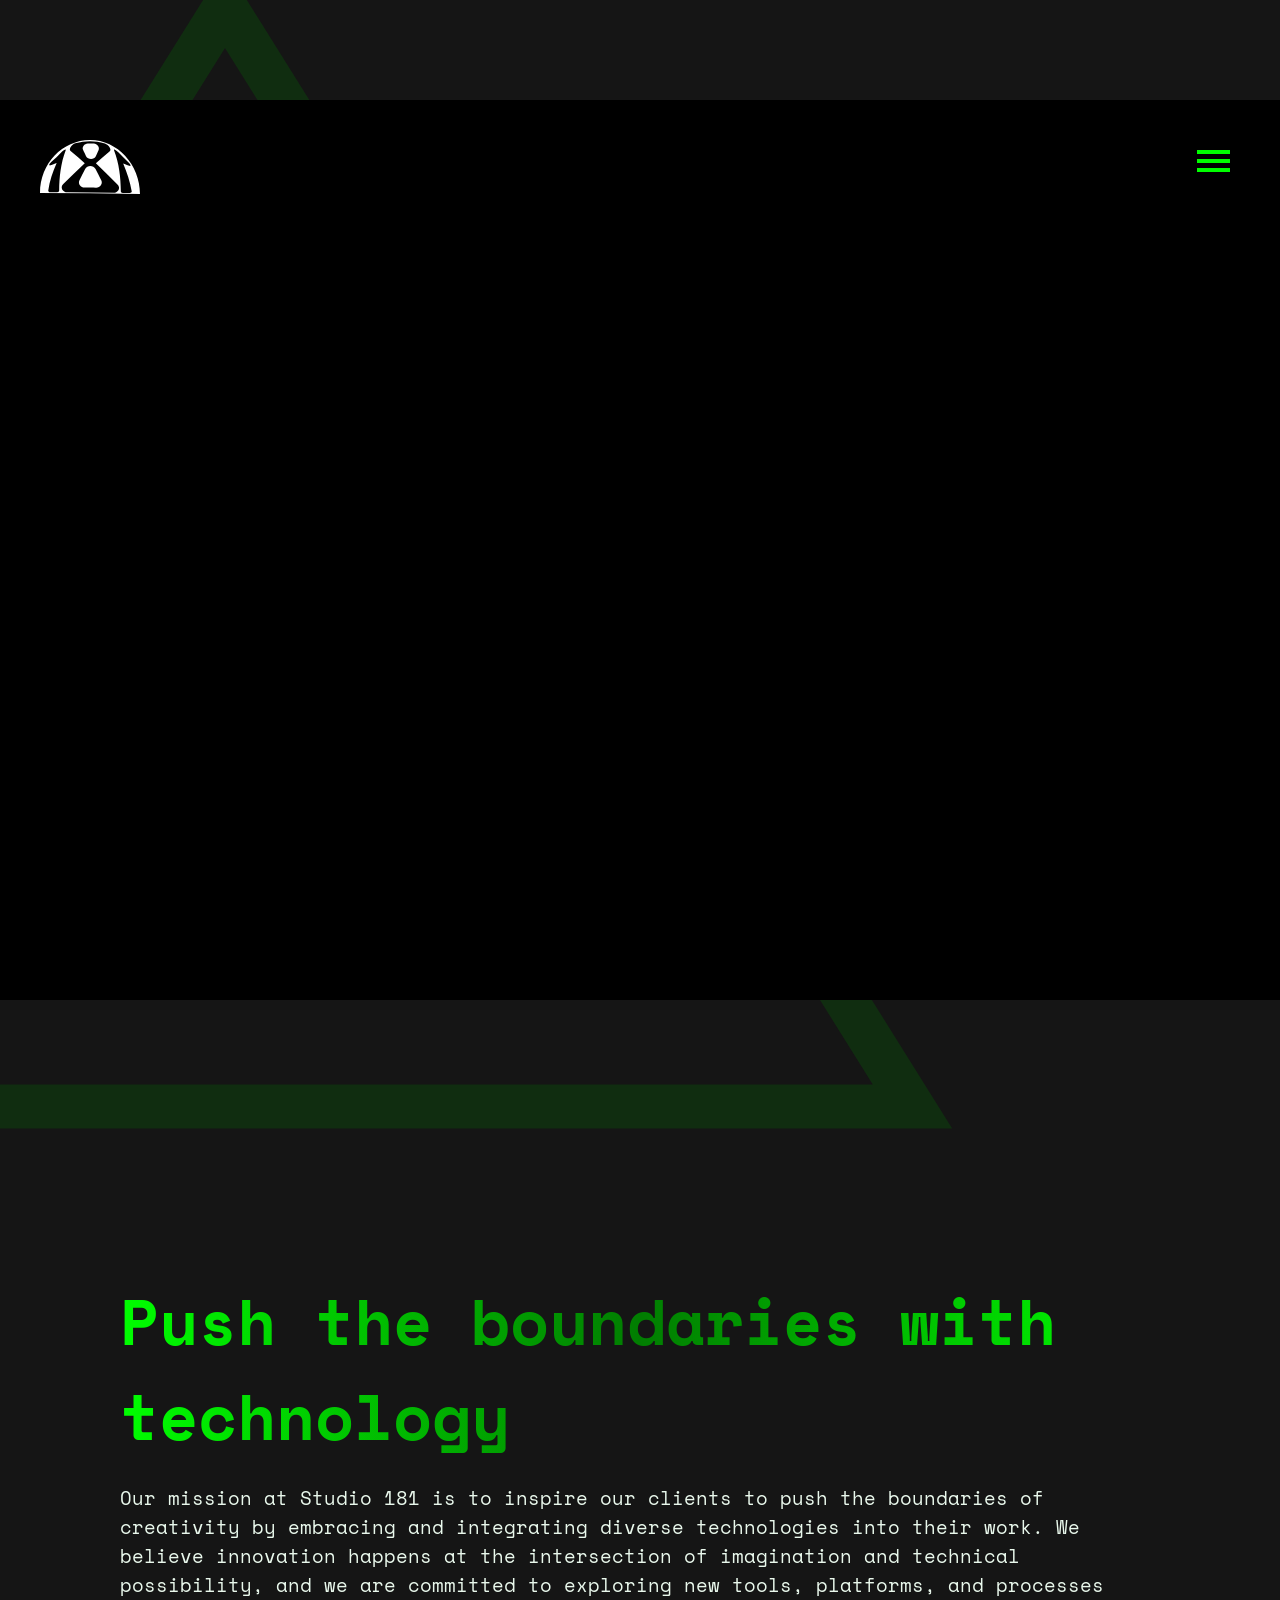
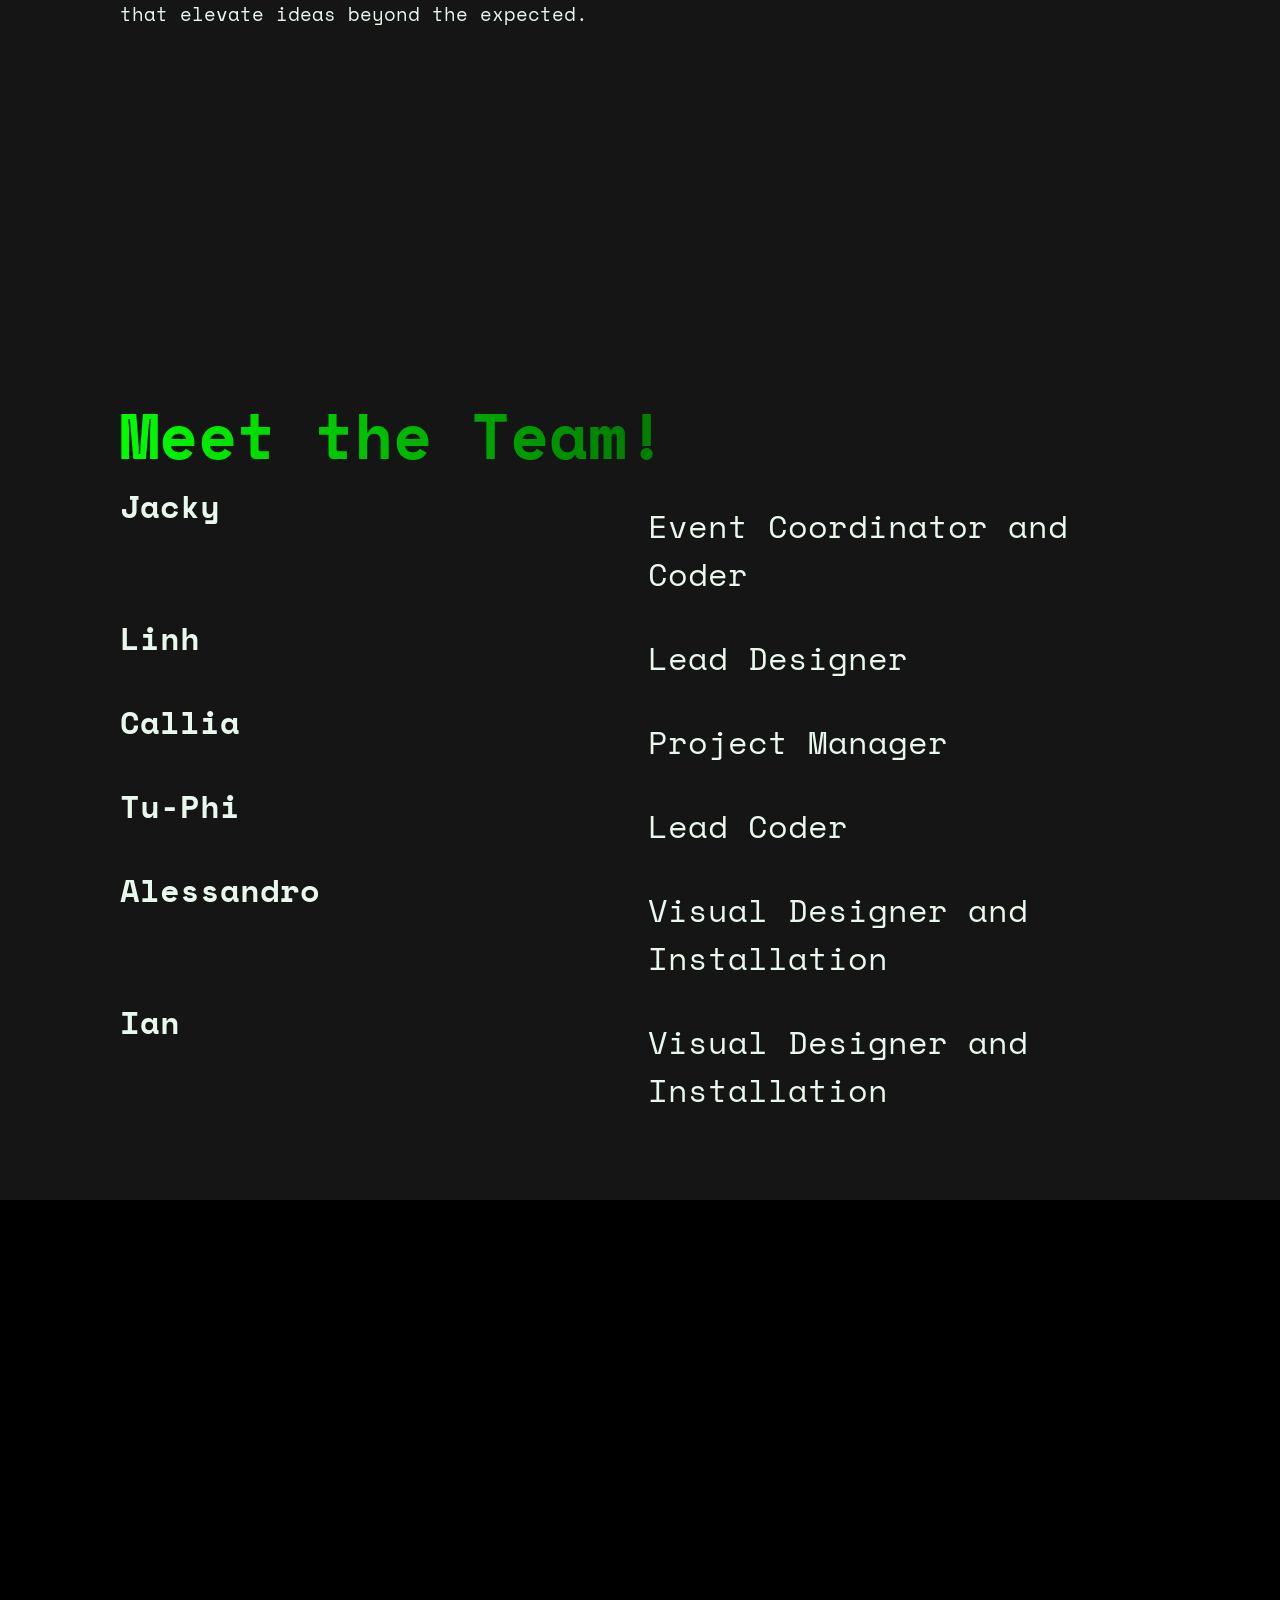
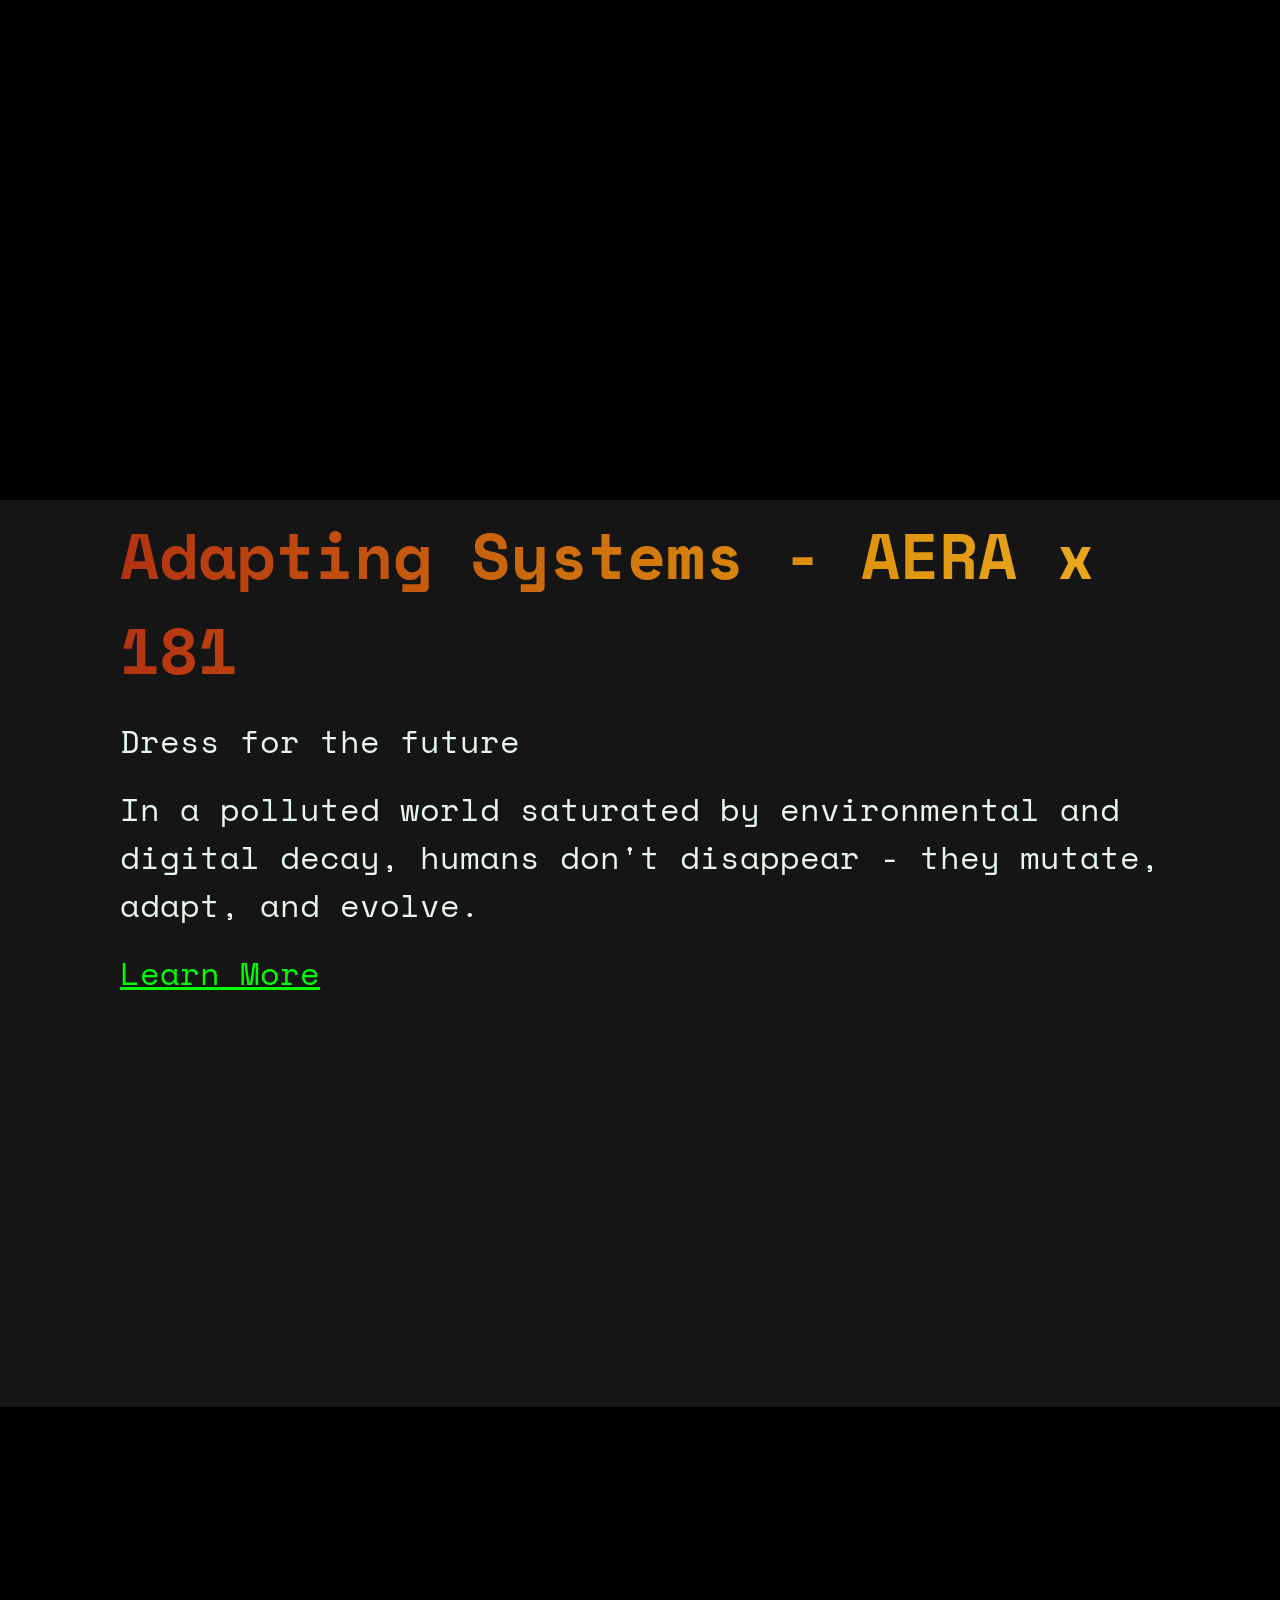
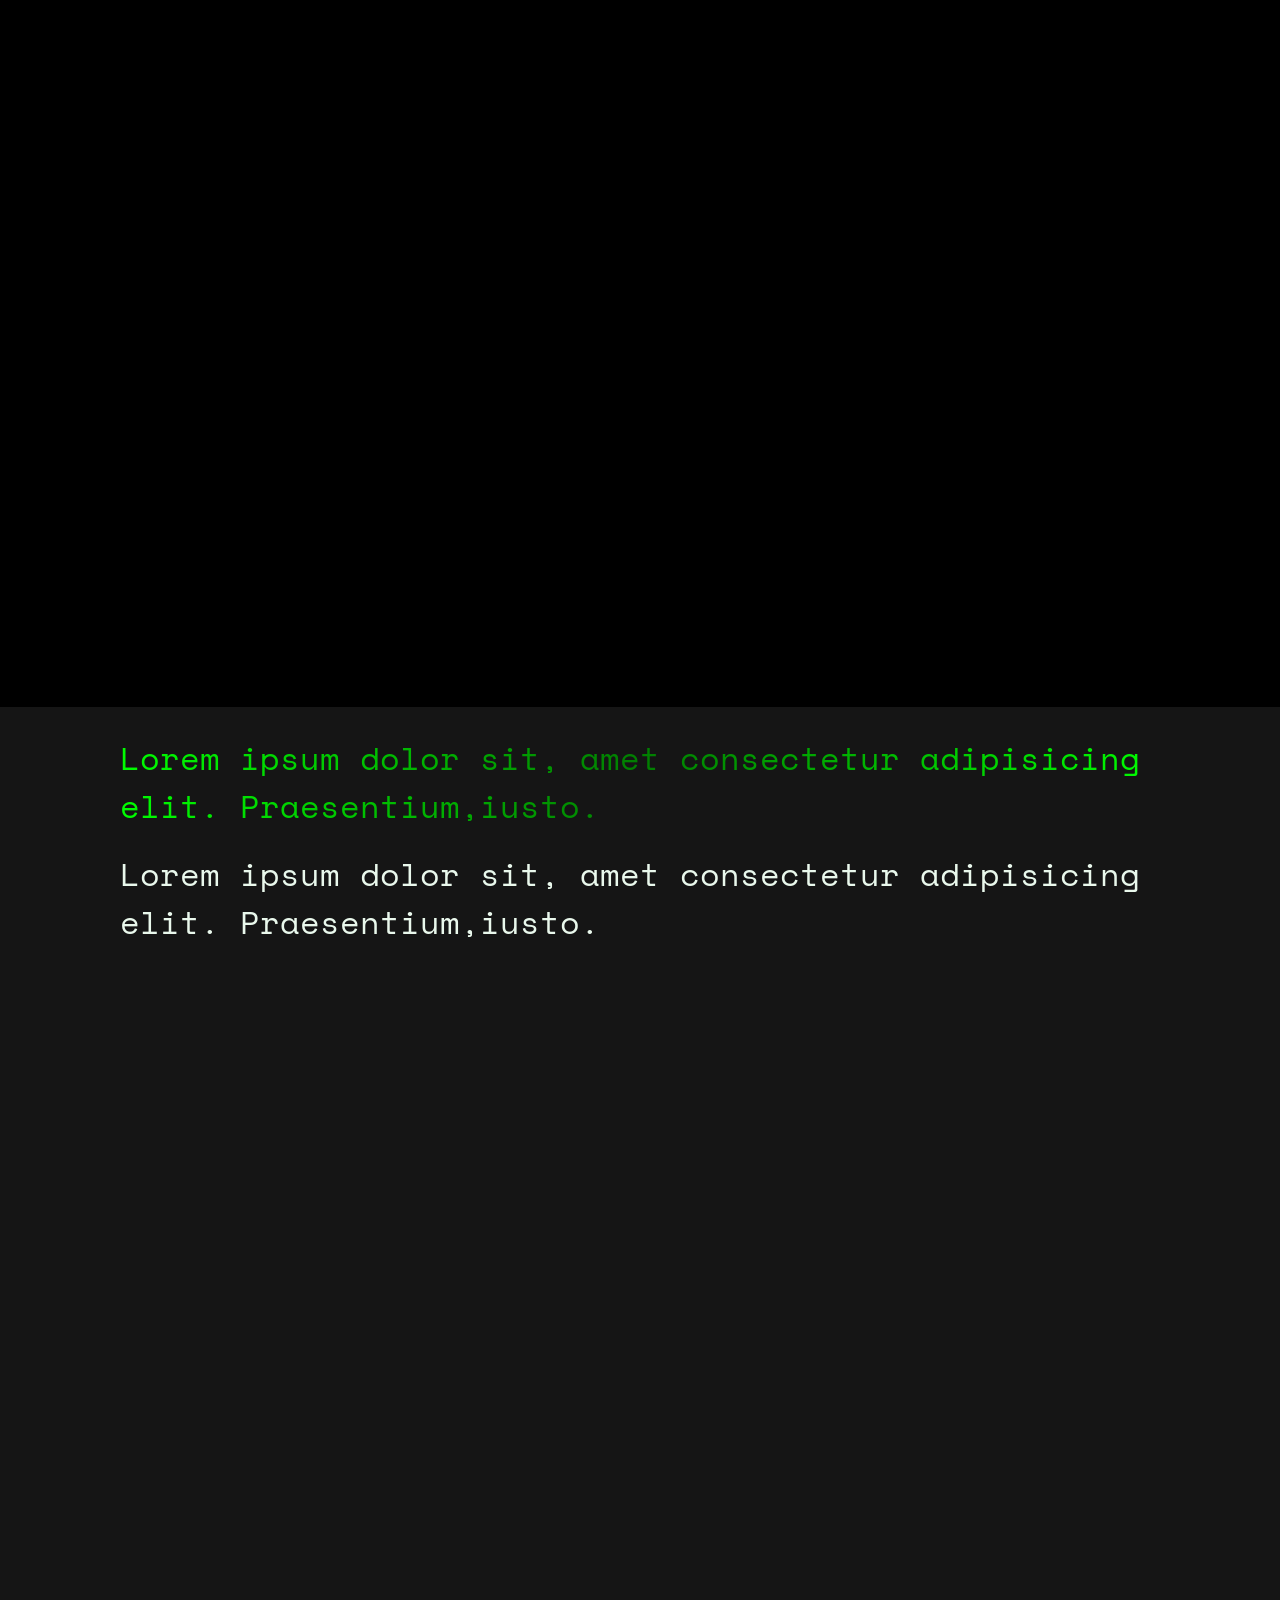
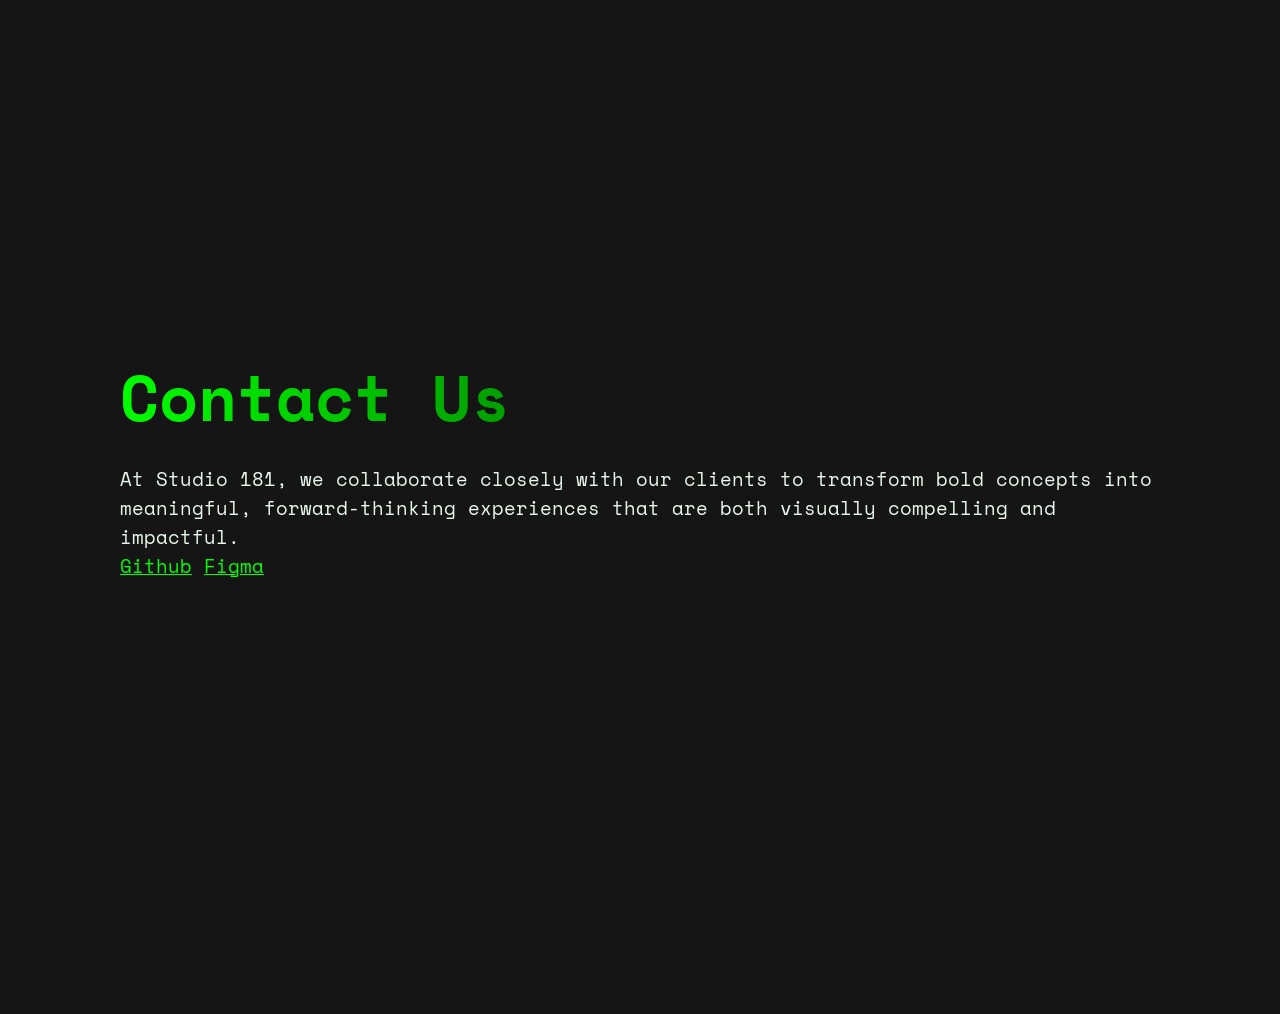
==== public_html/index.html @ 7c9b6826 "made some small changes" ====
<!doctype html>
<html lang="en">
  <head>
    <meta charset="UTF-8" />
    <meta name="viewport" content="width=device-width, initial-scale=1.0" />
    <title>Studio 181</title>

    <link rel="preconnect" href="https://fonts.googleapis.com" />
    <link rel="preconnect" href="https://fonts.gstatic.com" crossorigin />
    <link
      href="https://fonts.googleapis.com/css2?family=Space+Mono:ital,wght@0,400;0,700;1,400;1,700&display=swap"
      rel="stylesheet"
    />

    <link
      rel="shortcut icon"
      href="https://studio181.capython.com/assets/logos/green.svg"
      type="image/x-icon"
    />

    <link rel="stylesheet" href="style.css" />
  </head>
  <body>
    <nav>
      <article id="menuToggle">
        <input type="checkbox" id="menuCheckbox" />
        <span></span>
        <span></span>
        <span></span>

        <ul id="menu">
          <li>
            <a href="#about">
              <label for="menuCheckbox" onclick="this.parentNode.click()"
                >About</label
              >
            </a>
          </li>
          <li>
            <a href="#works">
              <label for="menuCheckbox" onclick="this.parentNode.click()"
                >Works</label
              >
            </a>
          </li>
          <li>
            <a href="#contact">
              <label for="menuCheckbox" onclick="this.parentNode.click()"
                >Contact</label
              >
            </a>
          </li>
        </ul>
      </article>
    </nav>
    <main>
      <header>
        <a href="#"><img src="./assets/logos/whitebg.svg" alt="logo" /></a>
      </header>
      <section id="title">
        <iframe
          src="https://player.vimeo.com/video/1169611653?badge=0&amp;controls=0&amp;autopause=0&amp;player_id=0&amp;app_id=58479&amp;autoplay=1&amp;muted=1&amp;loop=1"
          width="400"
          height="300"
          frameborder="0"
          allow="
            autoplay;
            fullscreen;
            picture-in-picture;
            clipboard-write;
            encrypted-media;
            web-share;
          "
          referrerpolicy="strict-origin-when-cross-origin"
          title="Logo_anim_web"
        ></iframe>
      </section>
      <section id="about">
        <section>
          <h2 class="gradient">Push the boundaries with technology</h2>
          <p>
            Our mission at Studio 181 is to inspire our clients to push the
            boundaries of creativity by embracing and integrating diverse
            technologies into their work. We believe innovation happens at the
            intersection of imagination and technical possibility, and we are
            committed to exploring new tools, platforms, and processes that
            elevate ideas beyond the expected.
          </p>
        </section>
      </section>
      <section id="members">
        <section>
          <h2 class="gradient">Meet the Team!</h2>
          <article>
            <h3>Jacky</h3>
            <p>Event Coordinator and Coder</p>
            <h3>Linh</h3>
            <p>Lead Designer</p>
            <h3>Callia</h3>
            <p>Project Manager</p>
            <h3>Tu-Phi</h3>
            <p>Lead Coder</p>
            <h3>Alessandro</h3>
            <p>Visual Designer and Installation</p>
            <h3>Ian</h3>
            <p>Visual Designer and Installation</p>
          </article>
        </section>
      </section>
      <section id="works" class="section-pin">
        <iframe
          src="https://player.vimeo.com/video/1169614226?badge=0&amp;controls=0&amp;autopause=0&amp;player_id=0&amp;app_id=58479&amp;autoplay=1&amp;muted=1&amp;loop=1"
          width="1280"
          height="720"
          frameborder="0"
          allow="
            autoplay;
            fullscreen;
            picture-in-picture;
            clipboard-write;
            encrypted-media;
            web-share;
          "
          referrerpolicy="strict-origin-when-cross-origin"
          title="water-effect-sample"
        ></iframe>
        <article>
          <h2 class="gradient-red">Adapting Systems - AERA x 181</h2>
          <p>Dress for the future</p>
          <p>
            In a polluted world saturated by environmental and digital decay,
            humans don't disappear - they mutate, adapt, and evolve.
          </p>
          <a href=""><p>Learn More</p></a>
        </article>
      </section>
      <section class="section-pin">
        <iframe
          width="560"
          height="315"
          src="https://www.youtube.com/embed/cFYA7iYRrdI?autoplay=1&mute=1&controls=0"
          title="YouTube video player"
          frameborder="0"
          allow="
            accelerometer;
            autoplay;
            clipboard-write;
            encrypted-media;
            gyroscope;
            picture-in-picture;
            web-share;
          "
          referrerpolicy="strict-origin-when-cross-origin"
          allowfullscreen
        ></iframe>
        <article>
          <p class="gradient">
            Lorem ipsum dolor sit, amet consectetur adipisicing elit.
            Praesentium,iusto.
          </p>
          <p>
            Lorem ipsum dolor sit, amet consectetur adipisicing elit.
            Praesentium,iusto.
          </p>
        </article>
      </section>
      <section id="contact">
        <section>
          <h2 class="gradient">Contact Us</h2>
          <p>
            At Studio 181, we collaborate closely with our clients to transform
            bold concepts into meaningful, forward-thinking experiences that are
            both visually compelling and impactful.
          </p>
          <a href="https://github.com/TuphiVanier/studio181">Github</a>
          <a
            href="https://www.figma.com/design/EBcyASwGW9oTObhCXKQHNM/Studio-181?node-id=0-1&t=G8TaF2RQR2nI2QnM-1"
            >Figma</a
          >
        </section>
      </section>
    </main>
    <article id="floating-tri">
      <svg height="250" width="450">
        <polygon
          points="225,10 100,210 350,210"
          style="fill: rgba(0, 0, 0, 0); stroke: #017d013c; stroke-width: 8"
        />
      </svg>
      <svg height="250" width="450">
        <polygon
          points="225,10 100,210 350,210"
          style="fill: rgba(0, 0, 0, 0); stroke: #017d013c; stroke-width: 5"
        />
      </svg>
    </article>
  </body>
</html>
---- public_html/style.css ----
* {
    margin: 0;
    padding: 0;
    box-sizing: border-box;
}

:root {
    --background: #151515;
    --secondary-background: #1d1d1d;
    --primary-color: #00FE00;
    --secondary-color: #017d01;
    --text-color: #e9f8ec;
}

#menuToggle {
    display: block;
    position: fixed;
    top: 50px;
    right: 50px;
    z-index: 3;
}

#menuToggle a {
    text-decoration: none;
    color: var(--text-color);
    transition: color 0.3s ease;
}

#menuToggle a:hover {
    color: var(--primary-color);
}

#menuToggle input {
    display: block;
    width: 40px;
    height: 32px;
    position: absolute;
    top: -7px;
    right: -5px;
    opacity: 0;
    z-index: 4;

    -webkit-touch-callout: none;
}

#menuToggle span {
    display: block;
    width: 33px;
    height: 4px;
    margin-bottom: 5px;
    position: relative;
    background: var(--primary-color);
    z-index: 3;
    transform-origin: 4px 0px;
    transition: transform 0.5s cubic-bezier(0.77, 0.2, 0.05, 1.0),
        background 0.5s cubic-bezier(0.77, 0.2, 0.05, 1.0),
        opacity 0.55s ease;
}

#menuToggle span:first-child {
    transform-origin: 0% 0%;
}

#menuToggle span:nth-last-child(2) {
    transform-origin: 0% 100%;
}

#menuToggle input:checked~span {
    opacity: 1;
    transform: rotate(45deg) translate(-2px, -1px);
    background: var(--primary-color);
}

#menuToggle input:checked~span:nth-last-child(3) {
    opacity: 0;
    transform: rotate(0deg) scale(0.2, 0.2);
}

#menuToggle input:checked~span:nth-last-child(2) {
    transform: rotate(-45deg) translate(0, -1px);
}

#menu {
    position: absolute;
    max-width: 400px;
    width: 100vw;
    height: 110vh;
    margin: -100px 0 0 -200px;
    padding: 50px;
    padding-top: 125px;
    box-sizing: border-box;
    overflow-y: auto;
    background: var(--secondary-background);
    list-style-type: none;
    -webkit-font-smoothing: antialiased;

    transform-origin: 0% 0%;
    transform: translate(100%, 0);

    transition: transform 0.5s cubic-bezier(0.77, 0.2, 0.05, 1.0);
}

#menu li {
    padding: 10px 0;
    font-size: 22px;
}

#menu li label {
    cursor: pointer;
}

#menuToggle input:checked~ul {
    transform: none;
}

body{
    background-color: var(--background);
    color: var(--text-color);
    font-family: "Space Mono", monospace;
    font-weight: 400;
    font-style: normal;
    font-size: 1.2rem;
}

html{
    scroll-snap-type: y mandatory;
    overflow-x: hidden;
    scroll-behavior: smooth;
}

main{
    width: calc(100% - 240px);
    margin: 100px auto;
}

h1{
    font-weight: 700;
    font-style: italic;
}

main > section{
    scroll-snap-align: start;
    scroll-snap-stop: always;
    height: 100%;
}

p{
    padding-top: 20px;
}

a{
    color: var(--primary-color);
}

a:hover{
    color: var(--secondary-color);
}

.gradient {
    animation: background-pan 5s linear infinite;
    background: linear-gradient(to right,
            var(--primary-color),
            var(--secondary-color),
            var(--primary-color),
            var(--text-color),
            var(--primary-color));
    background-size: 200%;
    background-clip: text;
    -webkit-background-clip: text;
    -webkit-text-fill-color: transparent;
}

:root {
    --red: #B43212;
    --orange: #DC8F0A;
    --yellow: #facd38;
}

.gradient-red {
    animation: background-pan 5s linear infinite;
    background: linear-gradient(to right,
            var(--red),
            var(--orange),
            var(--yellow),
            var(--red));
    background-size: 200%;
    background-clip: text;
    -webkit-background-clip: text;
    -webkit-text-fill-color: transparent;
}

@keyframes background-pan {
    from {
        background-position: 0% center;
    }

    to {
        background-position: -200% center;
    }
}

header{
max-width: 100px;
    width: 100vw;
    height: auto;
    left: 40px;
    top: 40px;
    position: fixed;
    z-index: 2;
}

#title{
    height: 100vh;
}

#titlescreen{
    width: 100vw;
    max-height: 100vh;
    height: 100%;
    margin: -100px 0 0 -120px;
    position: absolute;
}

#about, #contact, #members{
    height: 100vh;
    padding: 50px 0;
    display: grid;
    place-items: center;
}

h2{
    font-size: 4rem;
}

h3 {
    font-size: 2rem;
}

#members article{
    display: grid;
    grid-template-columns: 1fr 1fr;
    gap: 1rem;
    width: 100%;
    height: auto;
}

.sectionpin {
    height: 500vh;
    overflow: visible;

    view-timeline-name: --section-pin-tl;
    view-timeline-axis: block;
}

iframe {
    height: 100vh;
    width: 100vw;
    margin-left: -120px;
    position: sticky;
    top: 0;
    overflow-x: hidden;
    z-index: 1;
    background-color: #000000;
    object-fit: cover;
}

@media (min-aspect-ratio: 16/9) {
    #works iframe {
        /* height = 100 * (9 / 16) = 56.25 */
        height: 56.25vw;
    }
}

@media (max-aspect-ratio: 16/9) {
    #works iframe {
        /* width = 100 / (9 / 16) = 177.777777 */
        width: 177.78vh;
    }
}

main > section > article {
    z-index: 2;
    position: relative;
    height: 100vh;
    width: 100%;
    will-change: transform;
    animation: linear moving forwards;

    /* Link animation to view-timeline */
    animation-timeline: --section-pin-tl;
    animation-range: contain 0% contain 100%;
}

main article p{
    width: 100%;
    text-align: left;
    font-size: 2rem;
}

@keyframes moving {
    to {
        transform: translateY(calc(-100% + 100vh));
    }
}







#floating-tri {
    z-index: -1;
    position: fixed;
    height: 100vh;
    width: 100vw;
    top: 46vh;
}

#floating-try > svg{
    position: absolute;
    transform-origin: 50% 70%;
    overflow: hidden;
}

#floating-tri svg:nth-child(1) {
    scale: 5.5;
    animation: rotate 20s infinite normal linear;
}

#floating-tri svg:nth-child(2) {
    scale: 3.5;
    animation: rotate 30s infinite reverse linear;
}

@keyframes rotate {
    0% {
        transform: rotate(-180deg);
    }

    100% {
        transform: rotate(180deg);
    }
}


@media only screen and (max-width: 768px) {
    h2{
        font-size: 1.4rem;
    }
    body{
        font-size: 1rem;
    }
        main article p {
            width: 100%;
            text-align: left;
            font-size: 1rem;
        }
    main {
        width: calc(100% - 120px);
        margin: 30px auto;
    }

    iframe {
        height: 100vh;
        width: 100vw;
        margin-left: -80px;
        position: sticky;
        top: 0;
        overflow-x: hidden;
        z-index: 1;
        background-color: #000000;
        object-fit: cover;
    }
        @media (min-aspect-ratio: 16/9) {
            #works iframe {
                /* height = 100 * (9 / 16) = 56.25 */
                height: 56.25vw;
            }
        }
    
        @media (max-aspect-ratio: 16/9) {
            #works iframe {
                /* width = 100 / (9 / 16) = 177.777777 */
                width: 177.78vh;
            }
        }
}
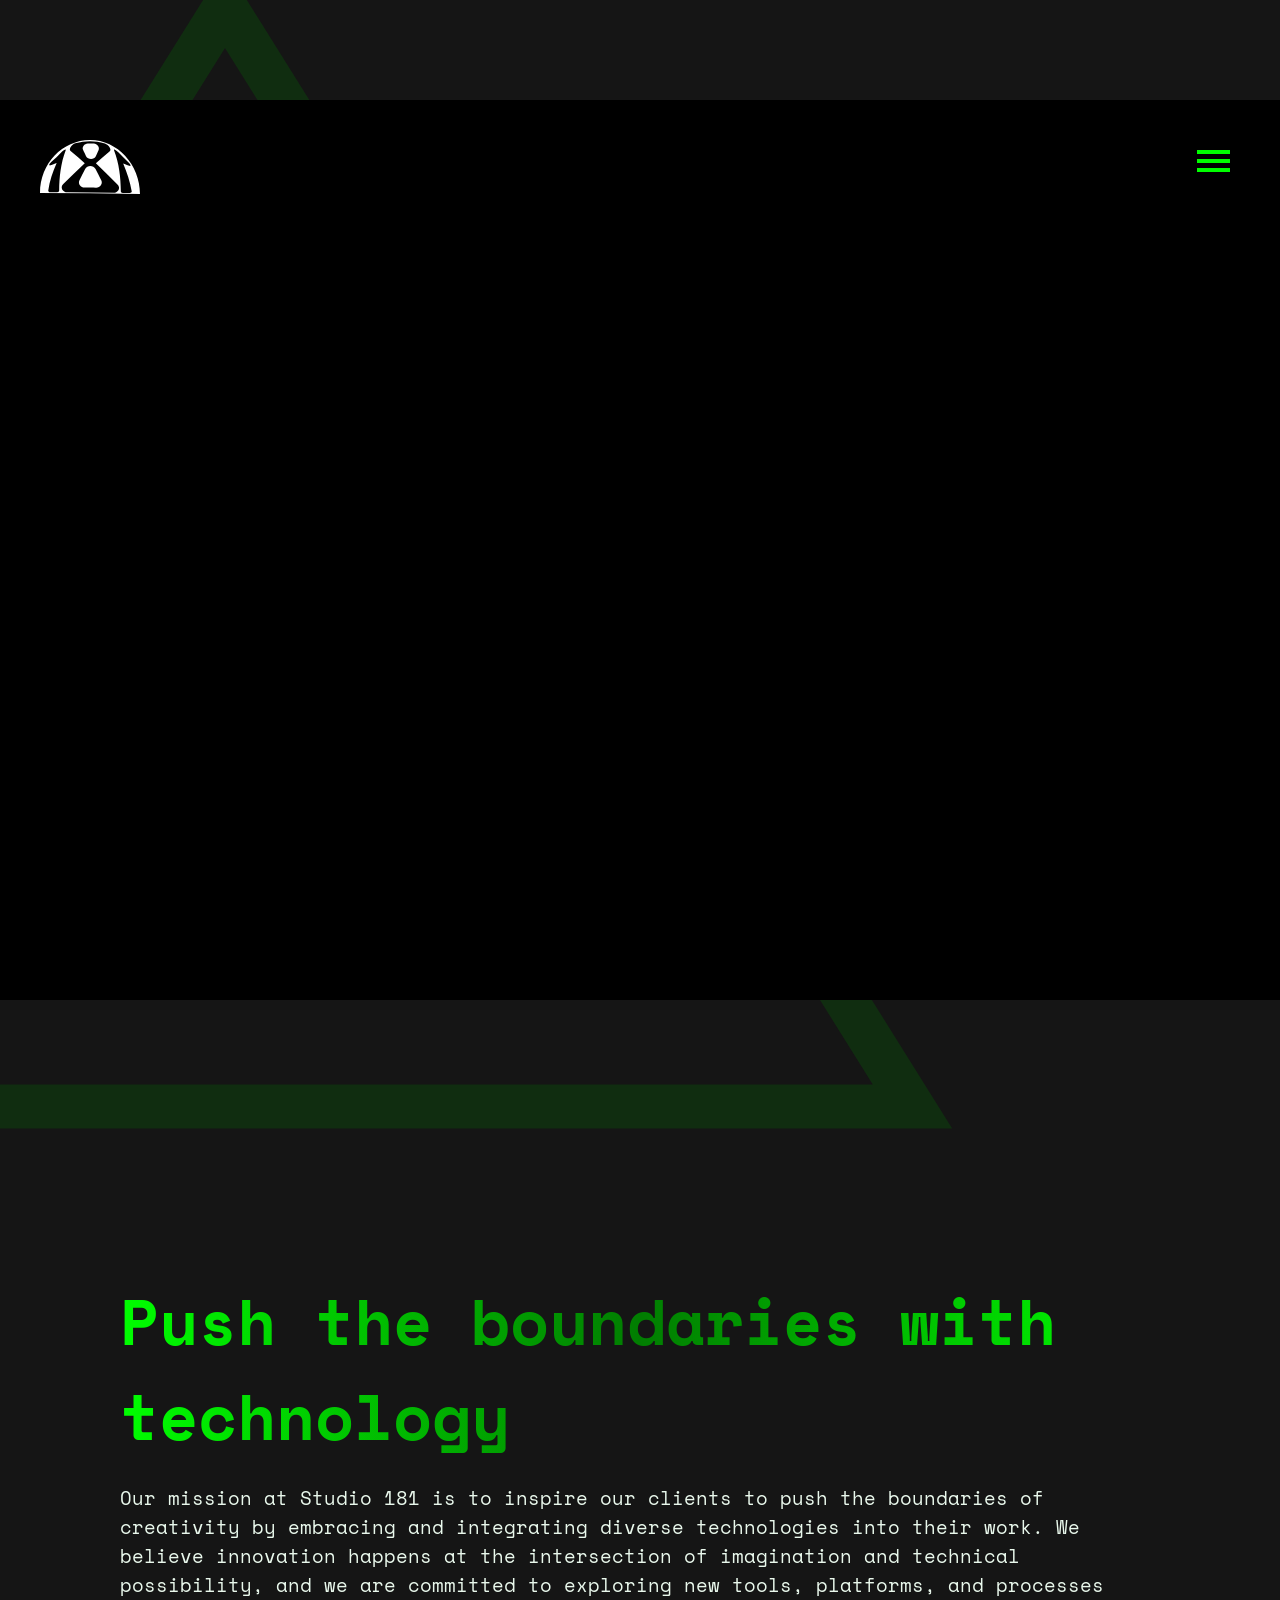
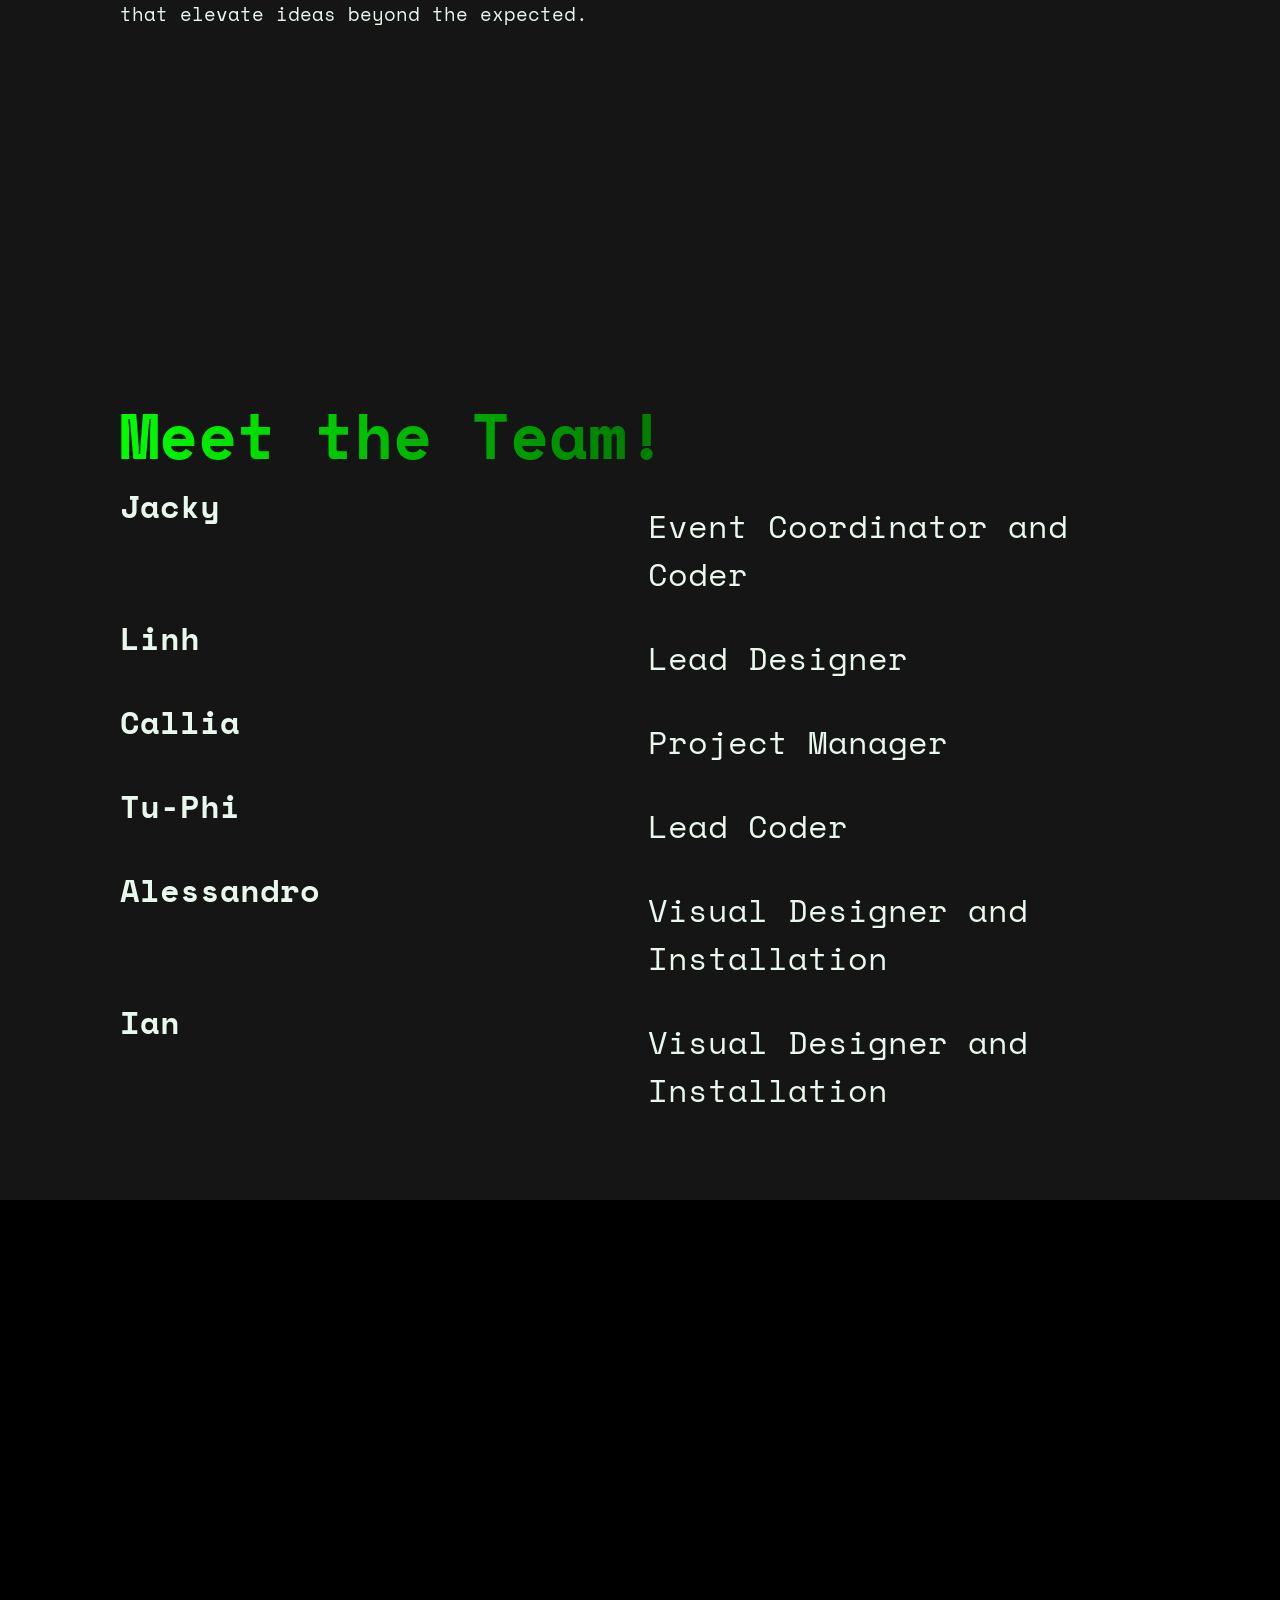
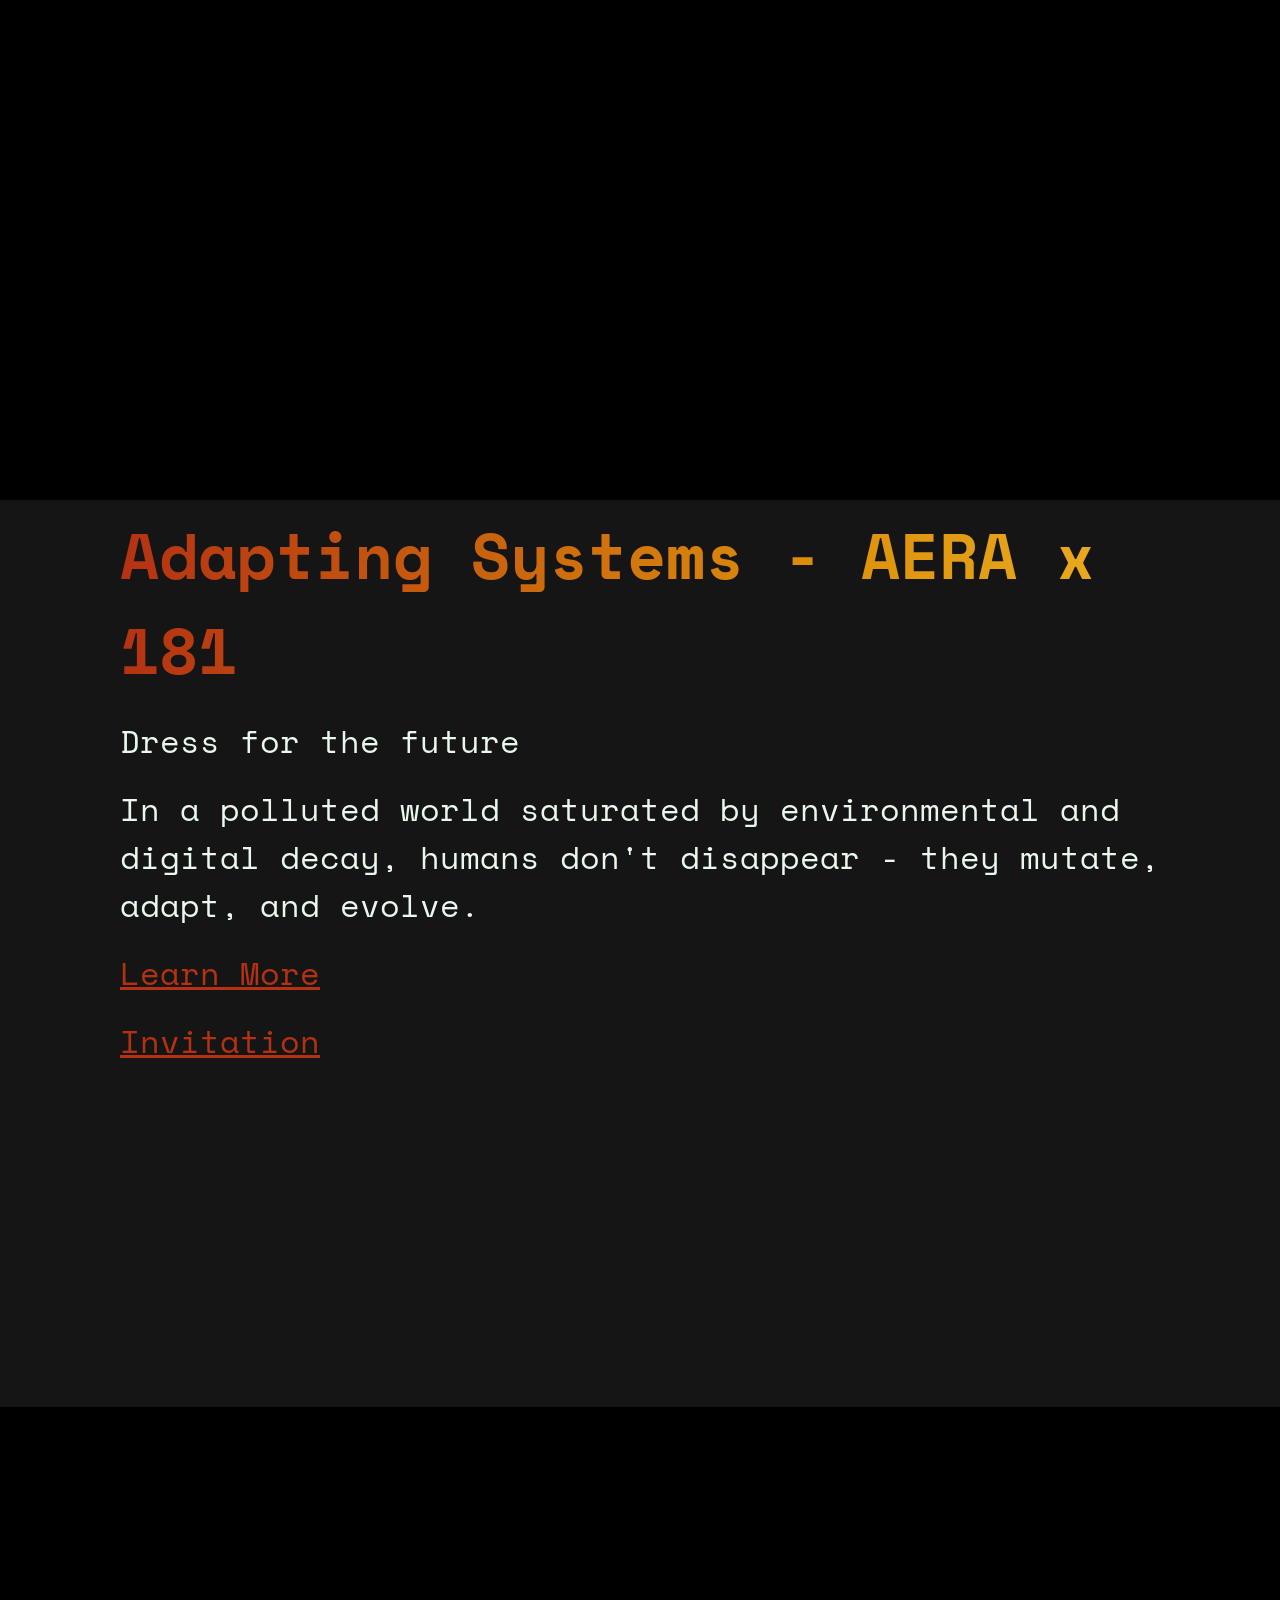
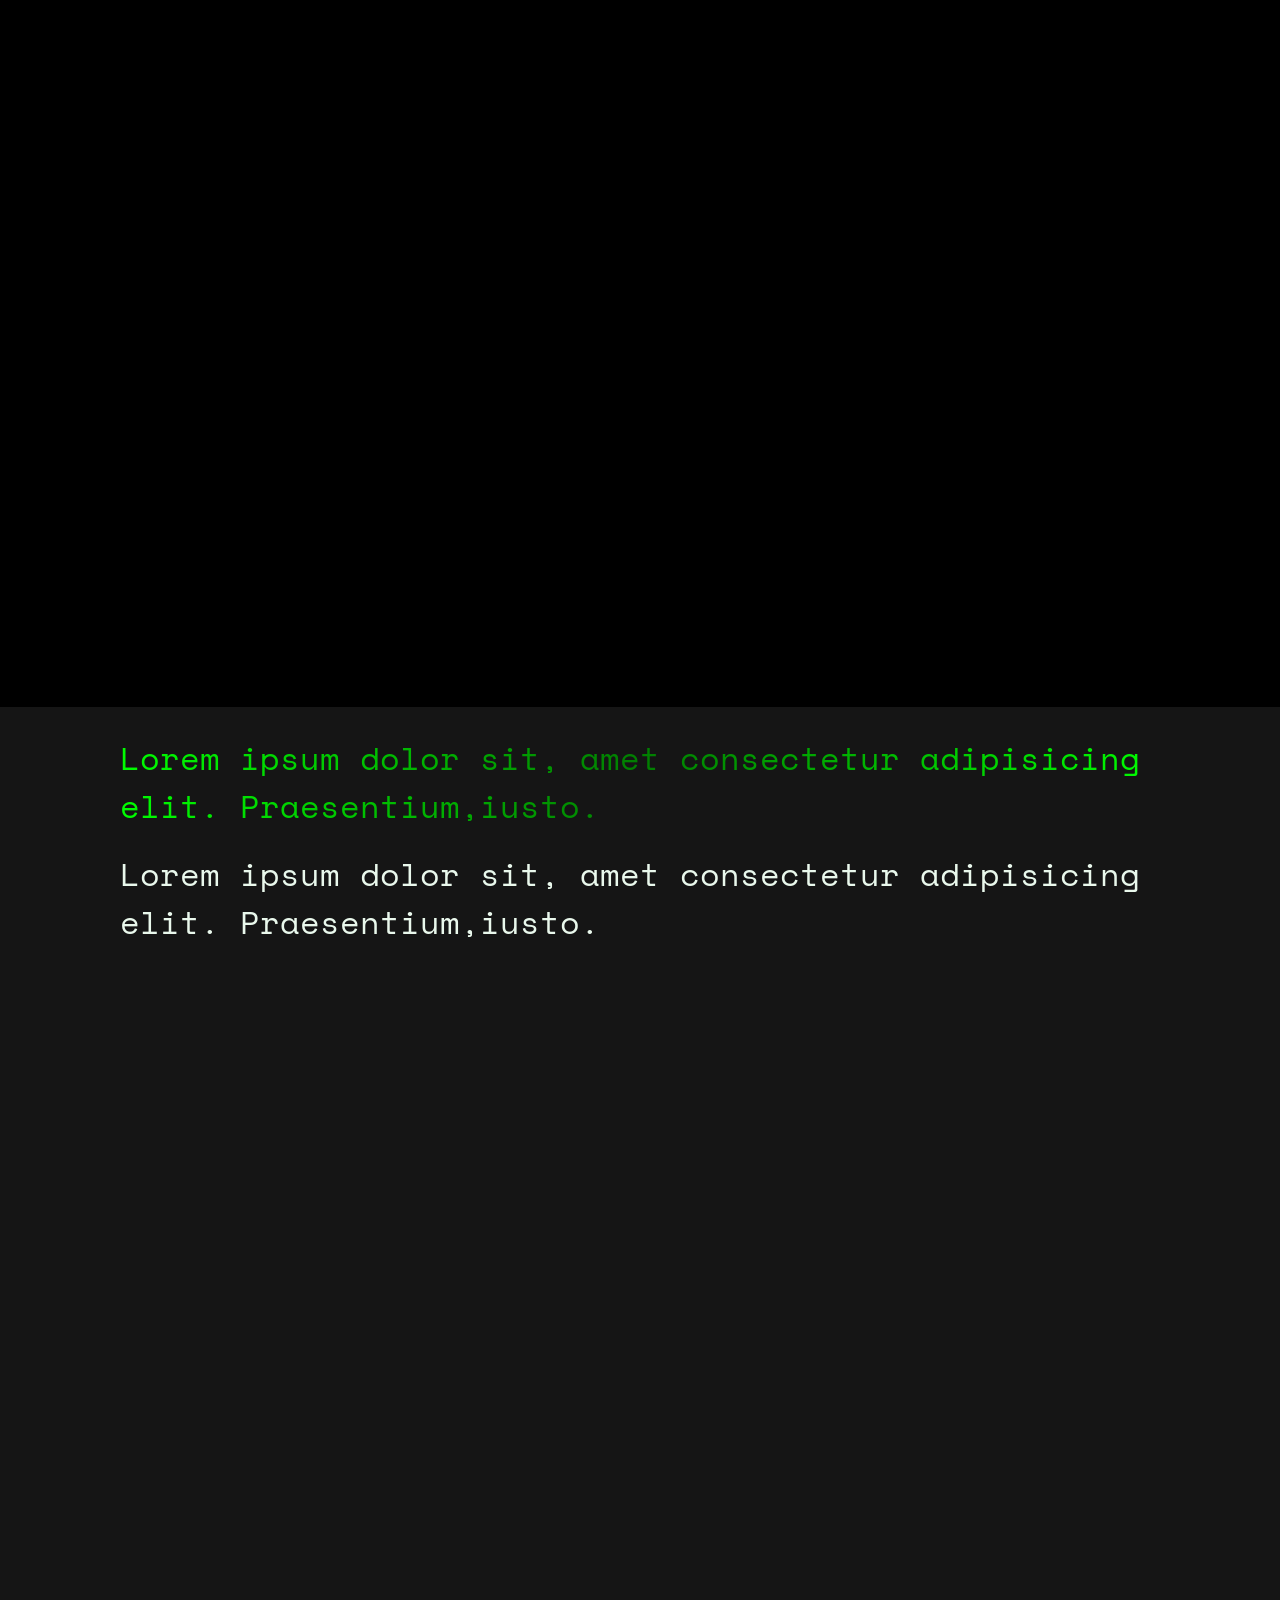
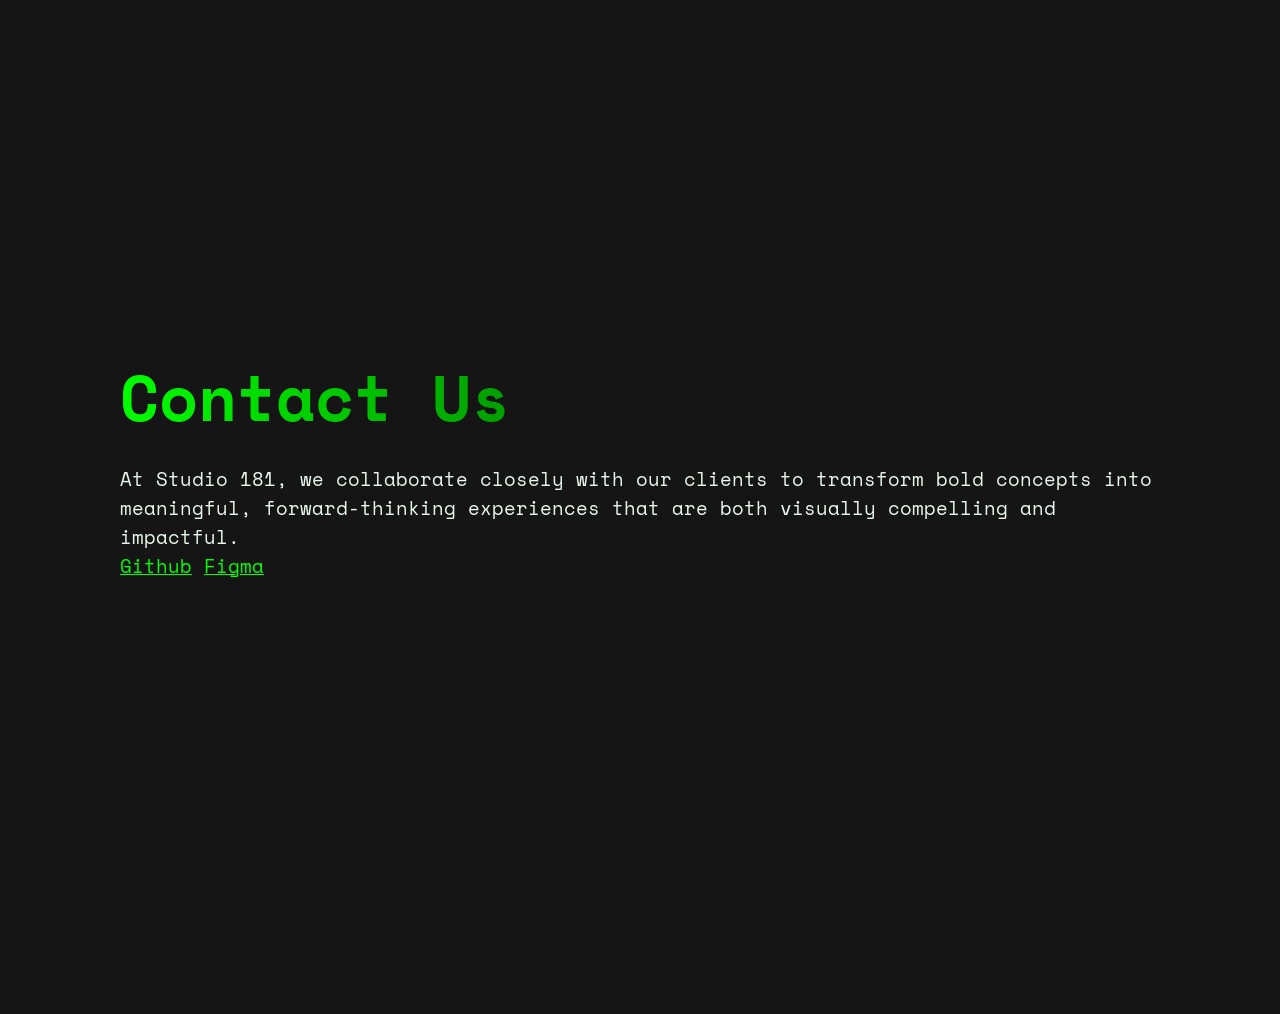
==== commit eba52f26: "added invitation system + fixed colors" ====
--- a/public_html/index.html
+++ b/public_html/index.html
@@ -122,7 +122,7 @@
             web-share;
           "
           referrerpolicy="strict-origin-when-cross-origin"
-          title="water-effect-sample"
+          title="Water Effect"
         ></iframe>
         <article>
           <h2 class="gradient-red">Adapting Systems - AERA x 181</h2>
@@ -131,7 +131,8 @@
             In a polluted world saturated by environmental and digital decay,
             humans don't disappear - they mutate, adapt, and evolve.
           </p>
-          <a href=""><p>Learn More</p></a>
+          <a class="hover-red" href=""><p>Learn More</p></a>
+          <a class="hover-red" href="./invitation/"><p>Invitation</p></a>
         </article>
       </section>
       <section class="section-pin">
--- a/public_html/style.css
+++ b/public_html/style.css
@@ -152,8 +152,16 @@
     color: var(--primary-color);
 }
 
-a:hover{
+a:hover {
     color: var(--secondary-color);
+}
+
+.hover-red{
+    color: var(--red);
+}
+
+.hover-red:hover {
+    color: var(--orange);
 }
 
 .gradient {
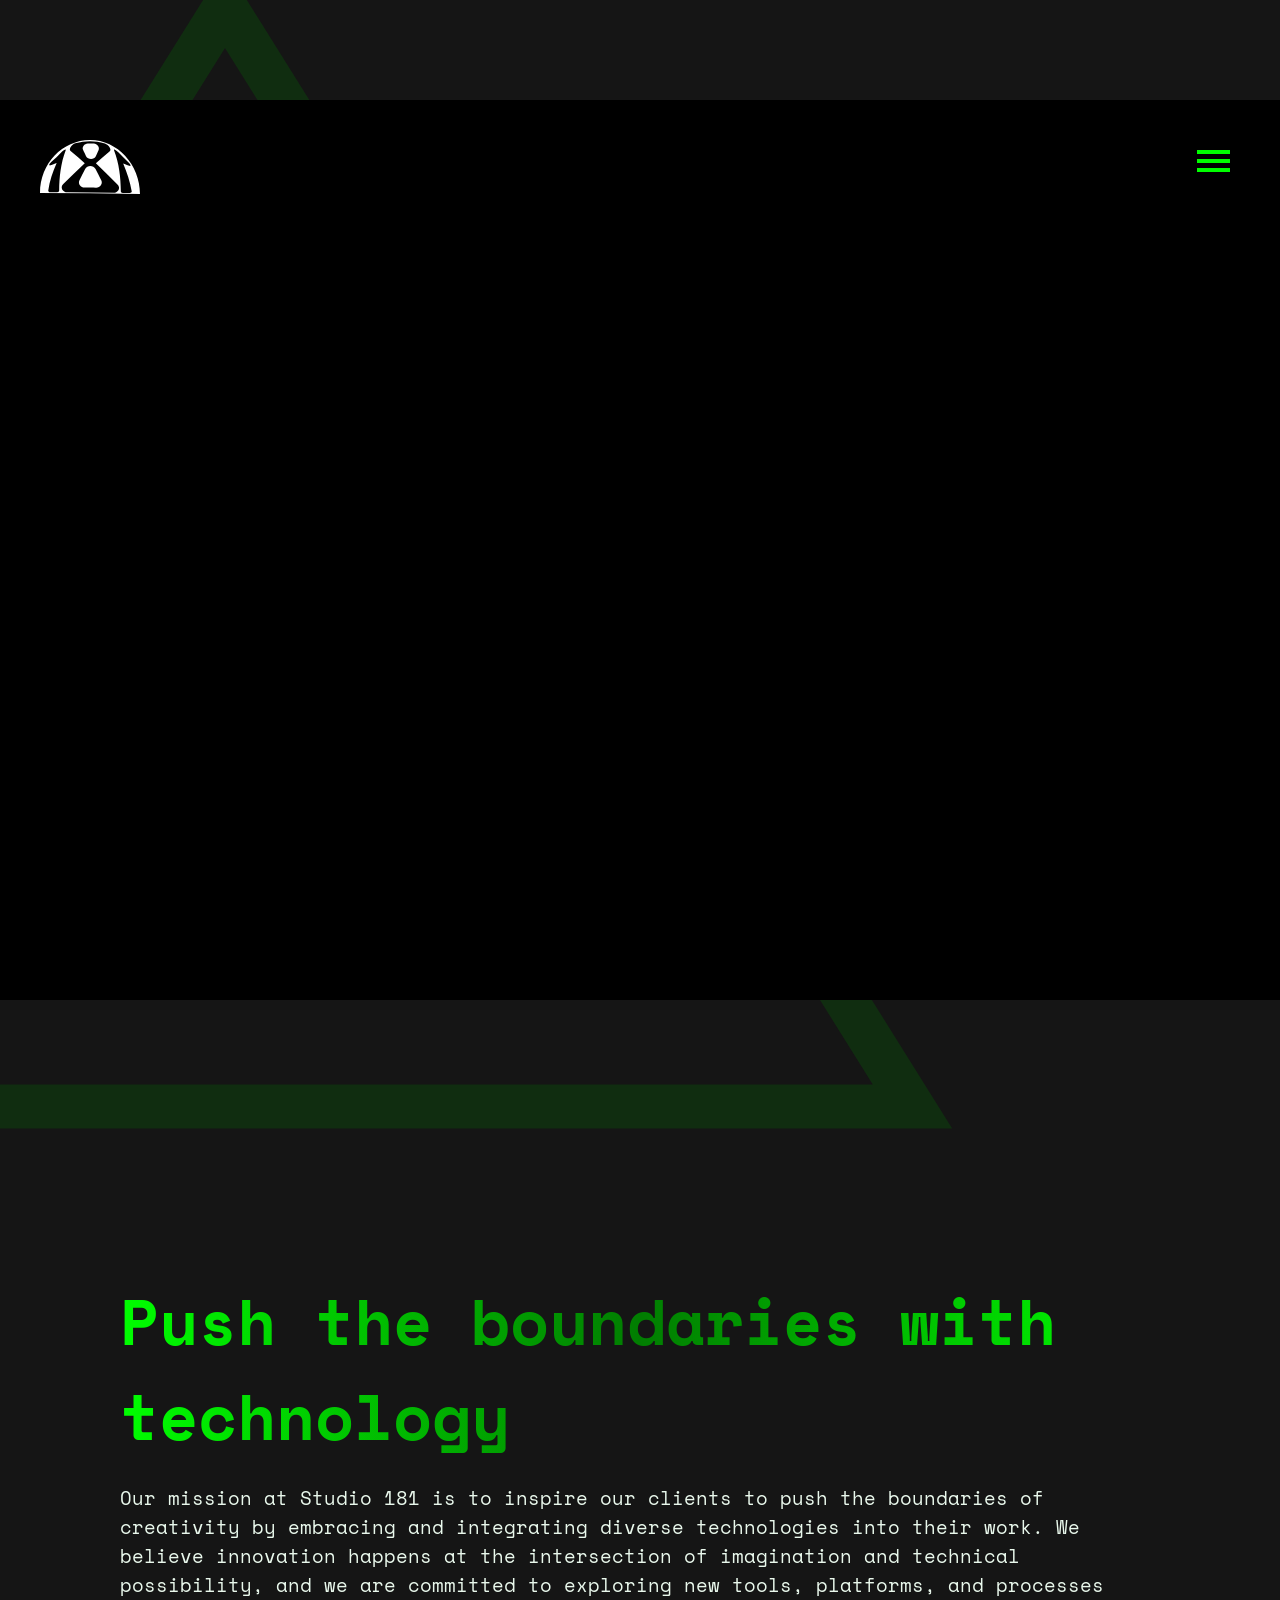
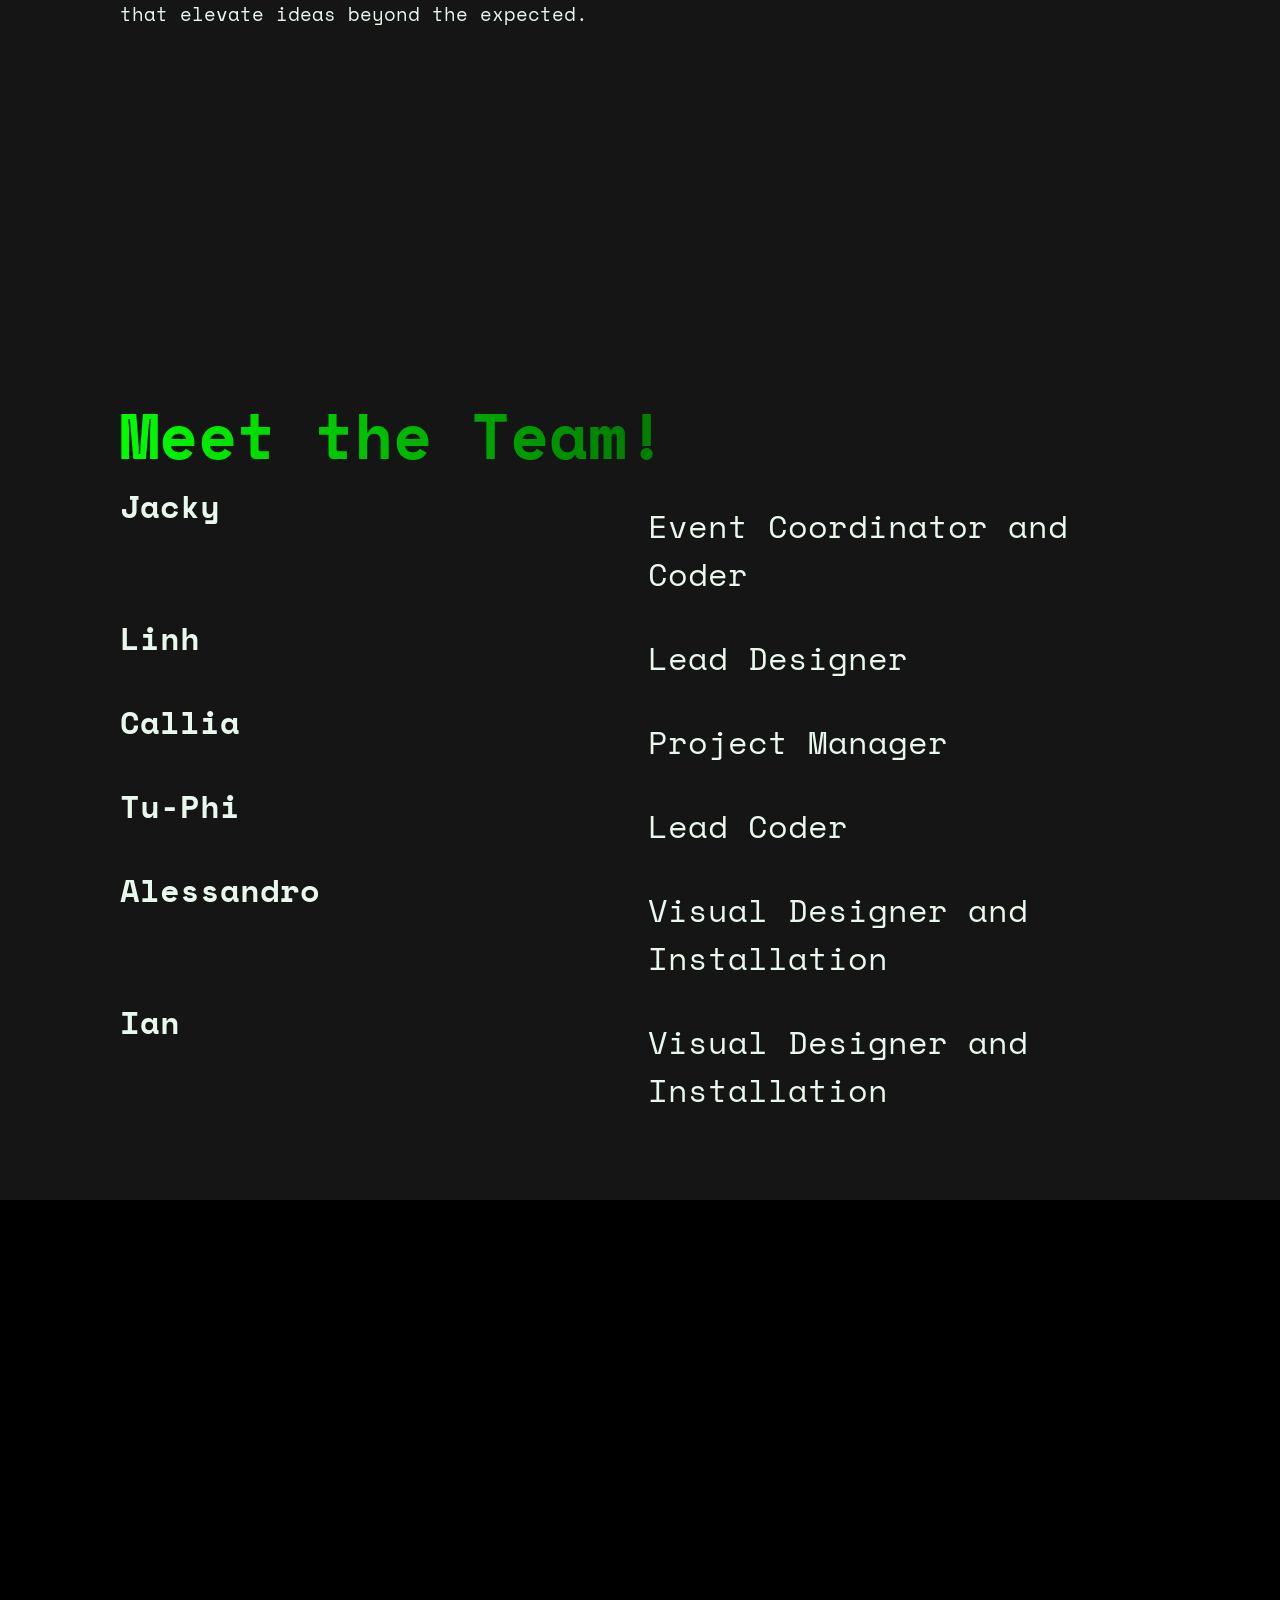
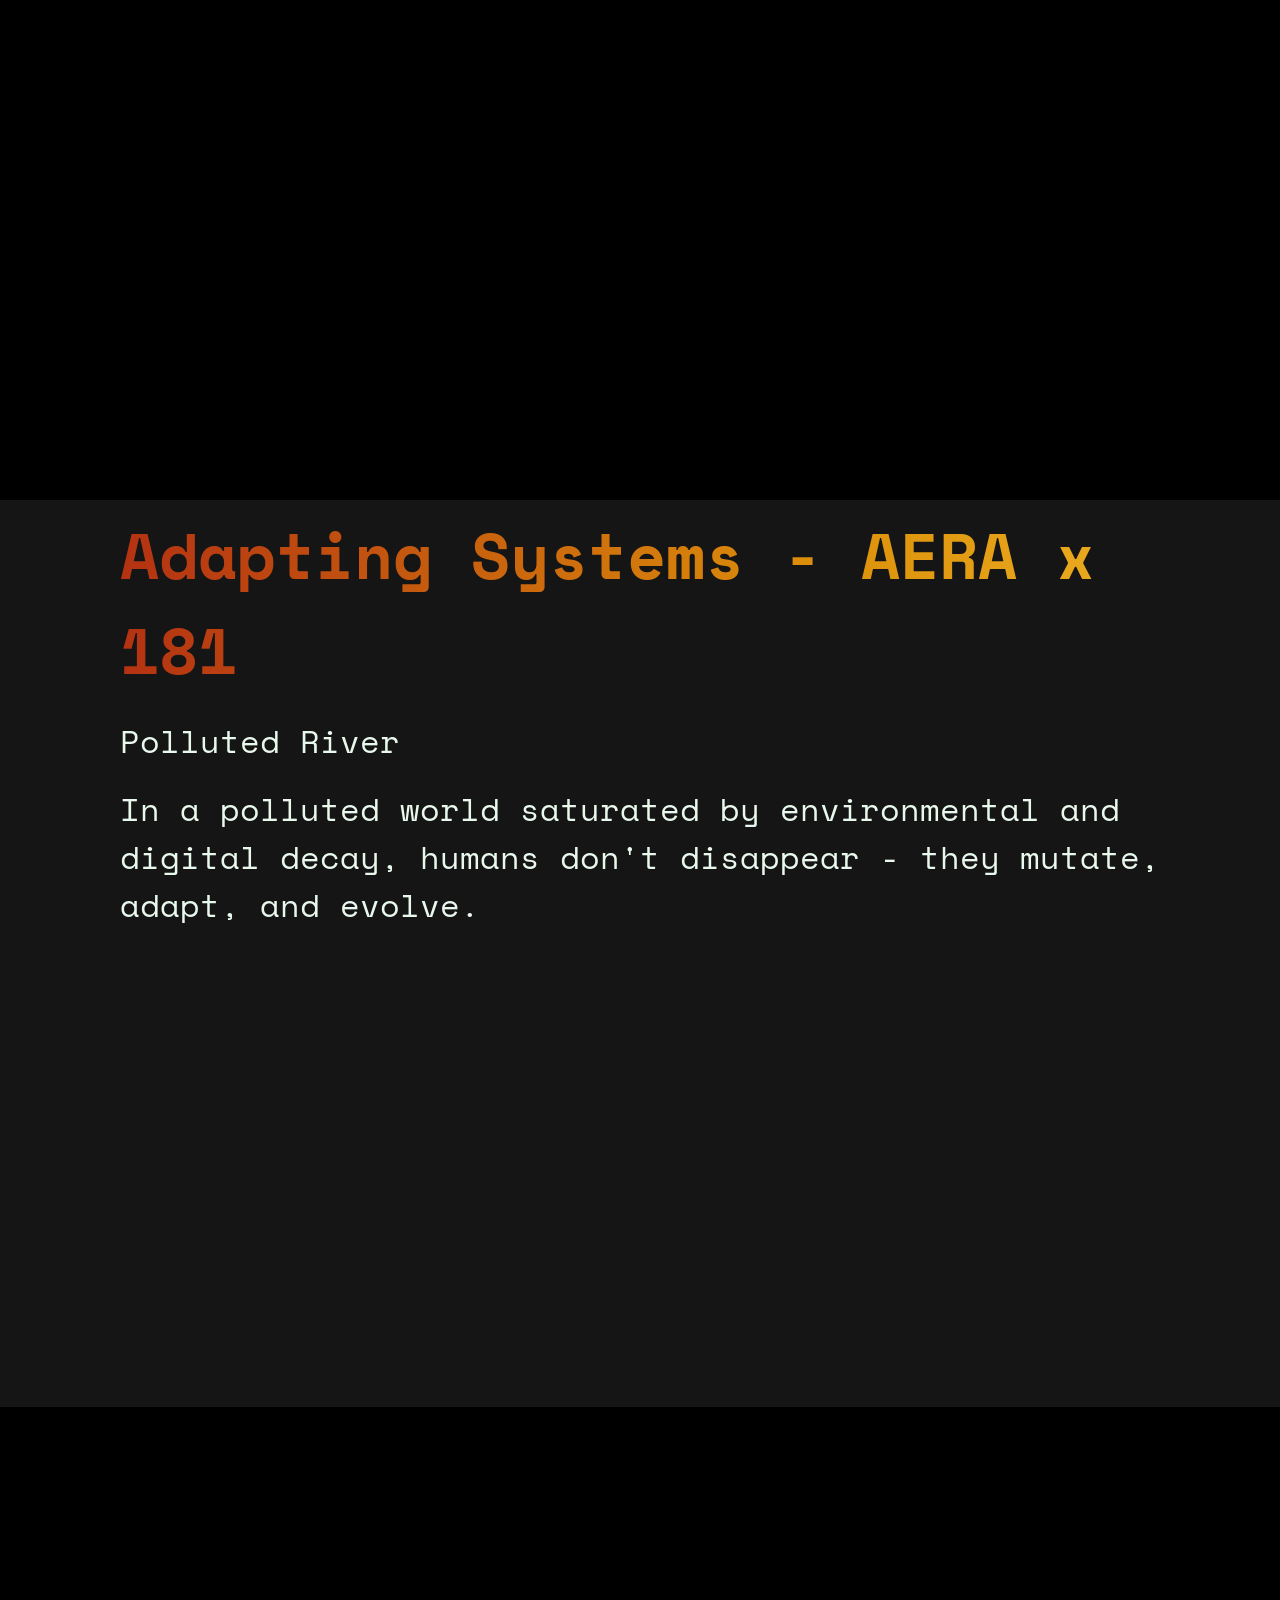
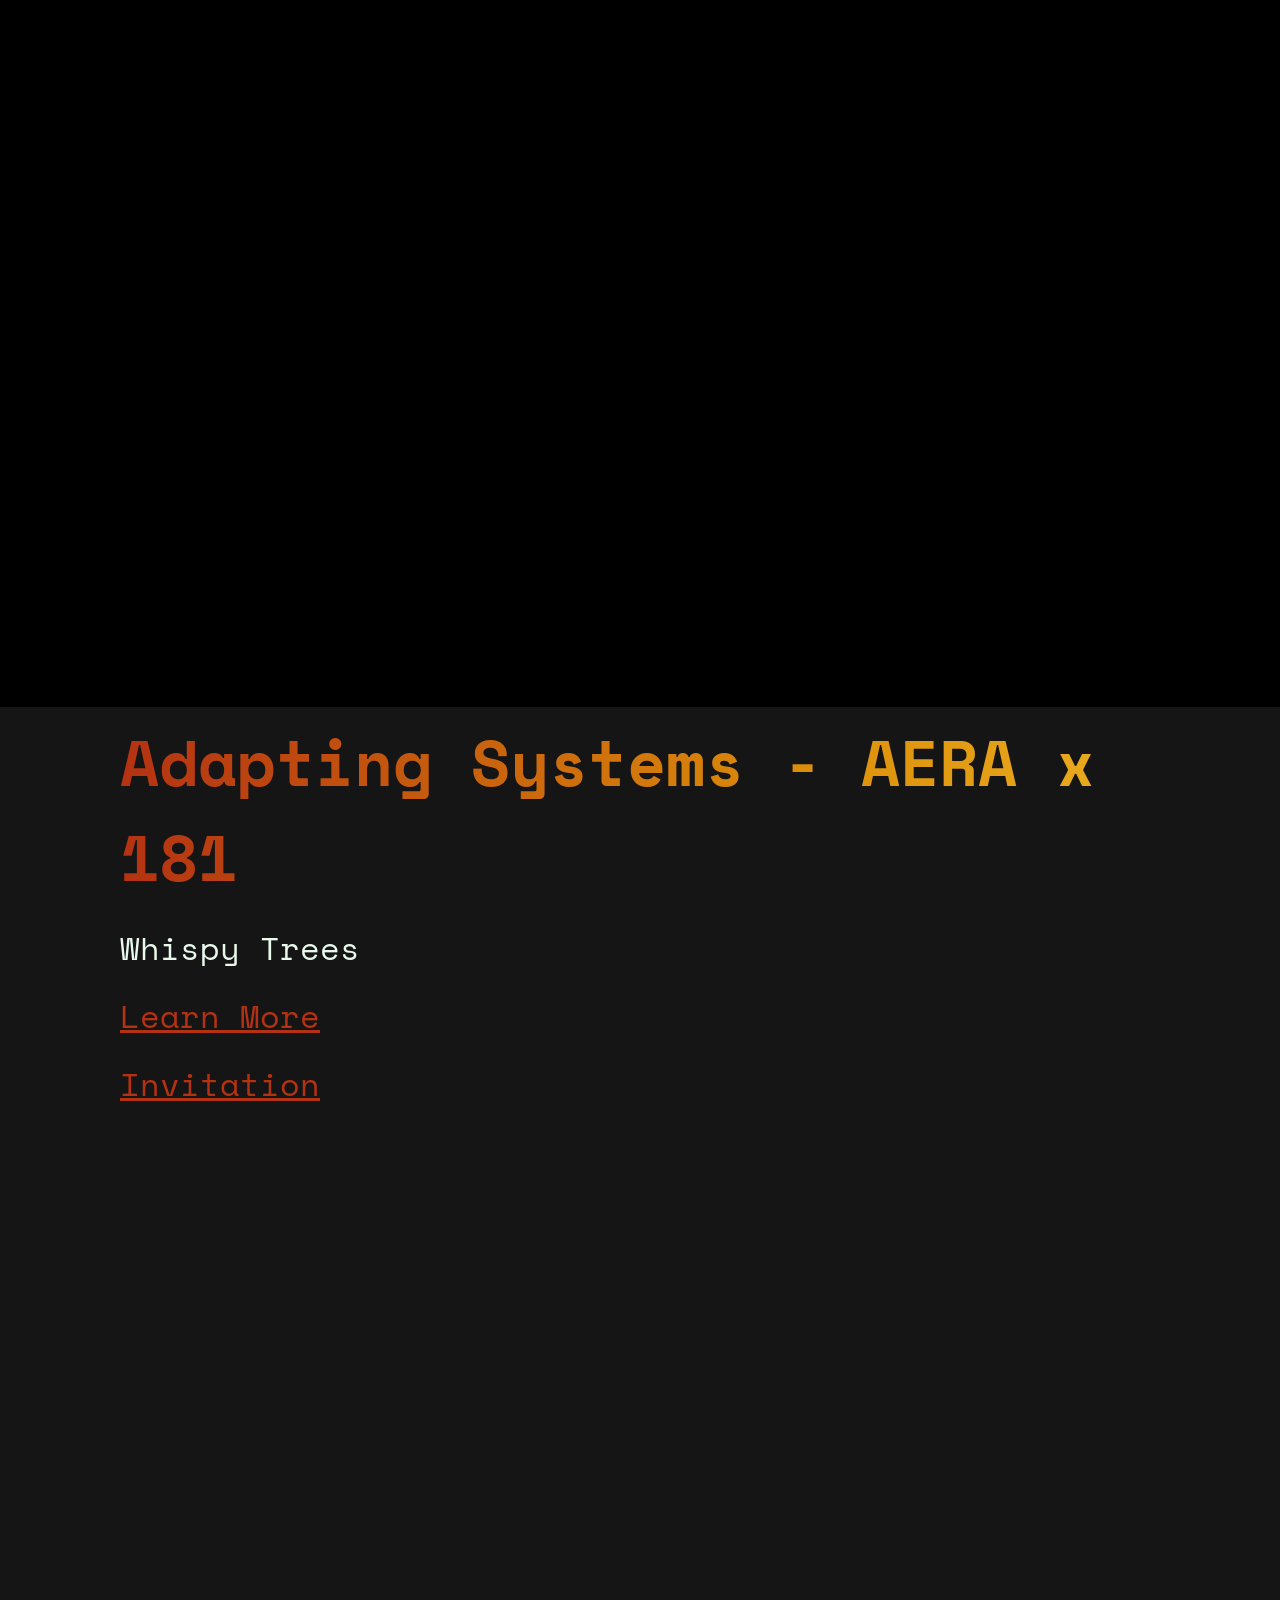
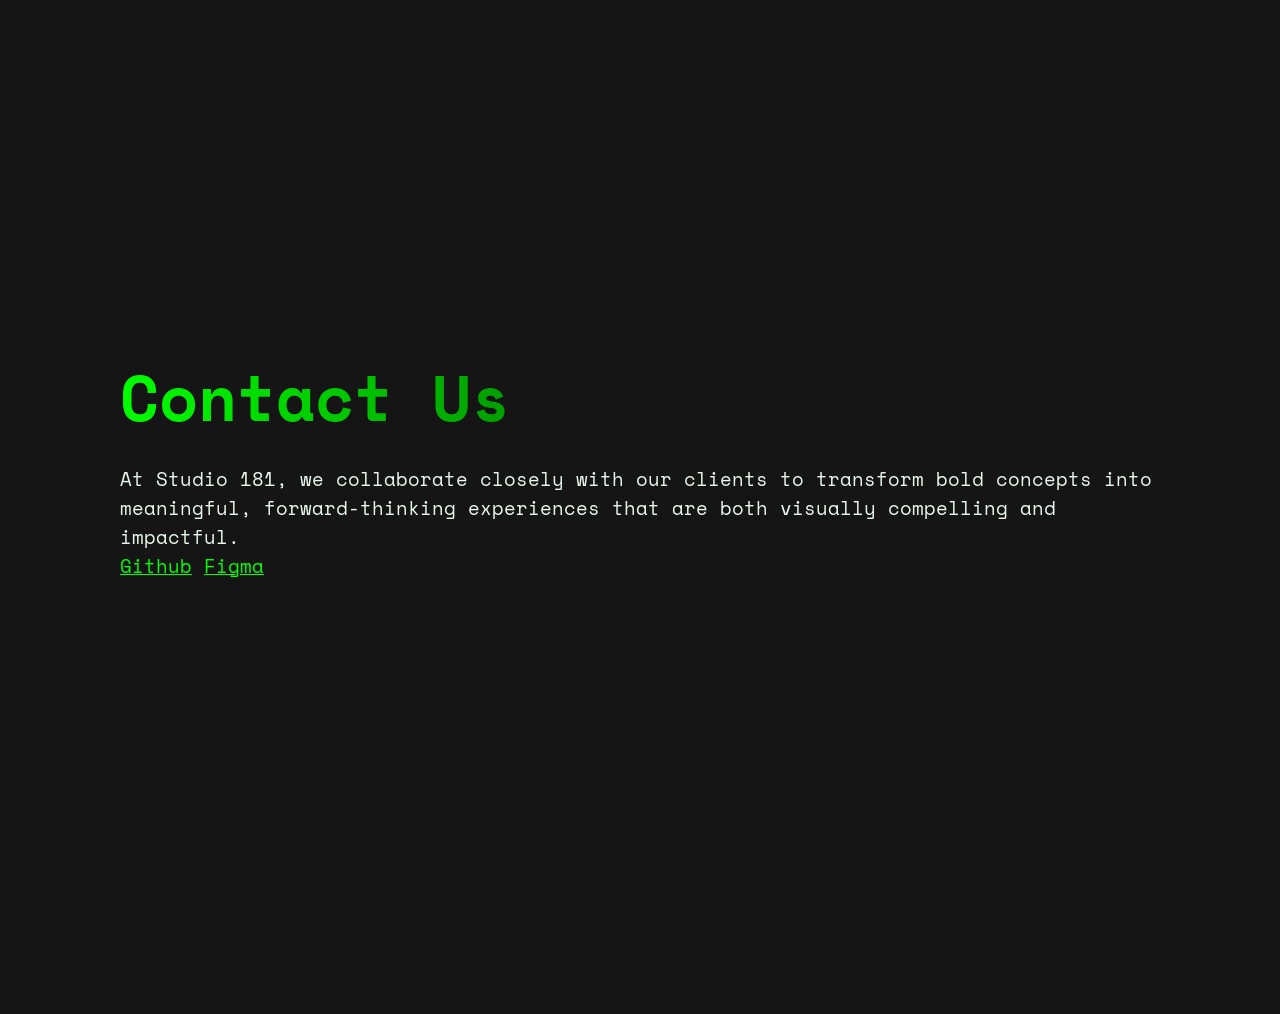
==== commit 13641d8b: "added invitations + finished main page" ====
--- a/public_html/index.html
+++ b/public_html/index.html
@@ -122,47 +122,39 @@
             web-share;
           "
           referrerpolicy="strict-origin-when-cross-origin"
-          title="Water Effect"
+          title="Polluted River"
         ></iframe>
         <article>
           <h2 class="gradient-red">Adapting Systems - AERA x 181</h2>
-          <p>Dress for the future</p>
+          <p>Polluted River</p>
           <p>
             In a polluted world saturated by environmental and digital decay,
             humans don't disappear - they mutate, adapt, and evolve.
           </p>
-          <a class="hover-red" href=""><p>Learn More</p></a>
-          <a class="hover-red" href="./invitation/"><p>Invitation</p></a>
         </article>
       </section>
       <section class="section-pin">
         <iframe
-          width="560"
-          height="315"
-          src="https://www.youtube.com/embed/cFYA7iYRrdI?autoplay=1&mute=1&controls=0"
-          title="YouTube video player"
+          title="Whispy Trees"
+          src="https://player.vimeo.com/video/1169974063?badge=0&amp;controls=0&amp;autopause=0&amp;player_id=0&amp;app_id=58479&amp;autoplay=1&amp;muted=1&amp;loop=1"
+          width="640"
+          height="360"
           frameborder="0"
+          referrerpolicy="strict-origin-when-cross-origin"
           allow="
-            accelerometer;
             autoplay;
+            fullscreen;
+            picture-in-picture;
             clipboard-write;
             encrypted-media;
-            gyroscope;
-            picture-in-picture;
             web-share;
           "
-          referrerpolicy="strict-origin-when-cross-origin"
-          allowfullscreen
         ></iframe>
         <article>
-          <p class="gradient">
-            Lorem ipsum dolor sit, amet consectetur adipisicing elit.
-            Praesentium,iusto.
-          </p>
-          <p>
-            Lorem ipsum dolor sit, amet consectetur adipisicing elit.
-            Praesentium,iusto.
-          </p>
+          <h2 class="gradient-red">Adapting Systems - AERA x 181</h2>
+          <p>Whispy Trees</p>
+          <a class="hover-red" href=""><p>Learn More</p></a>
+          <a class="hover-red" href="./invitation/"><p>Invitation</p></a>
         </article>
       </section>
       <section id="contact">
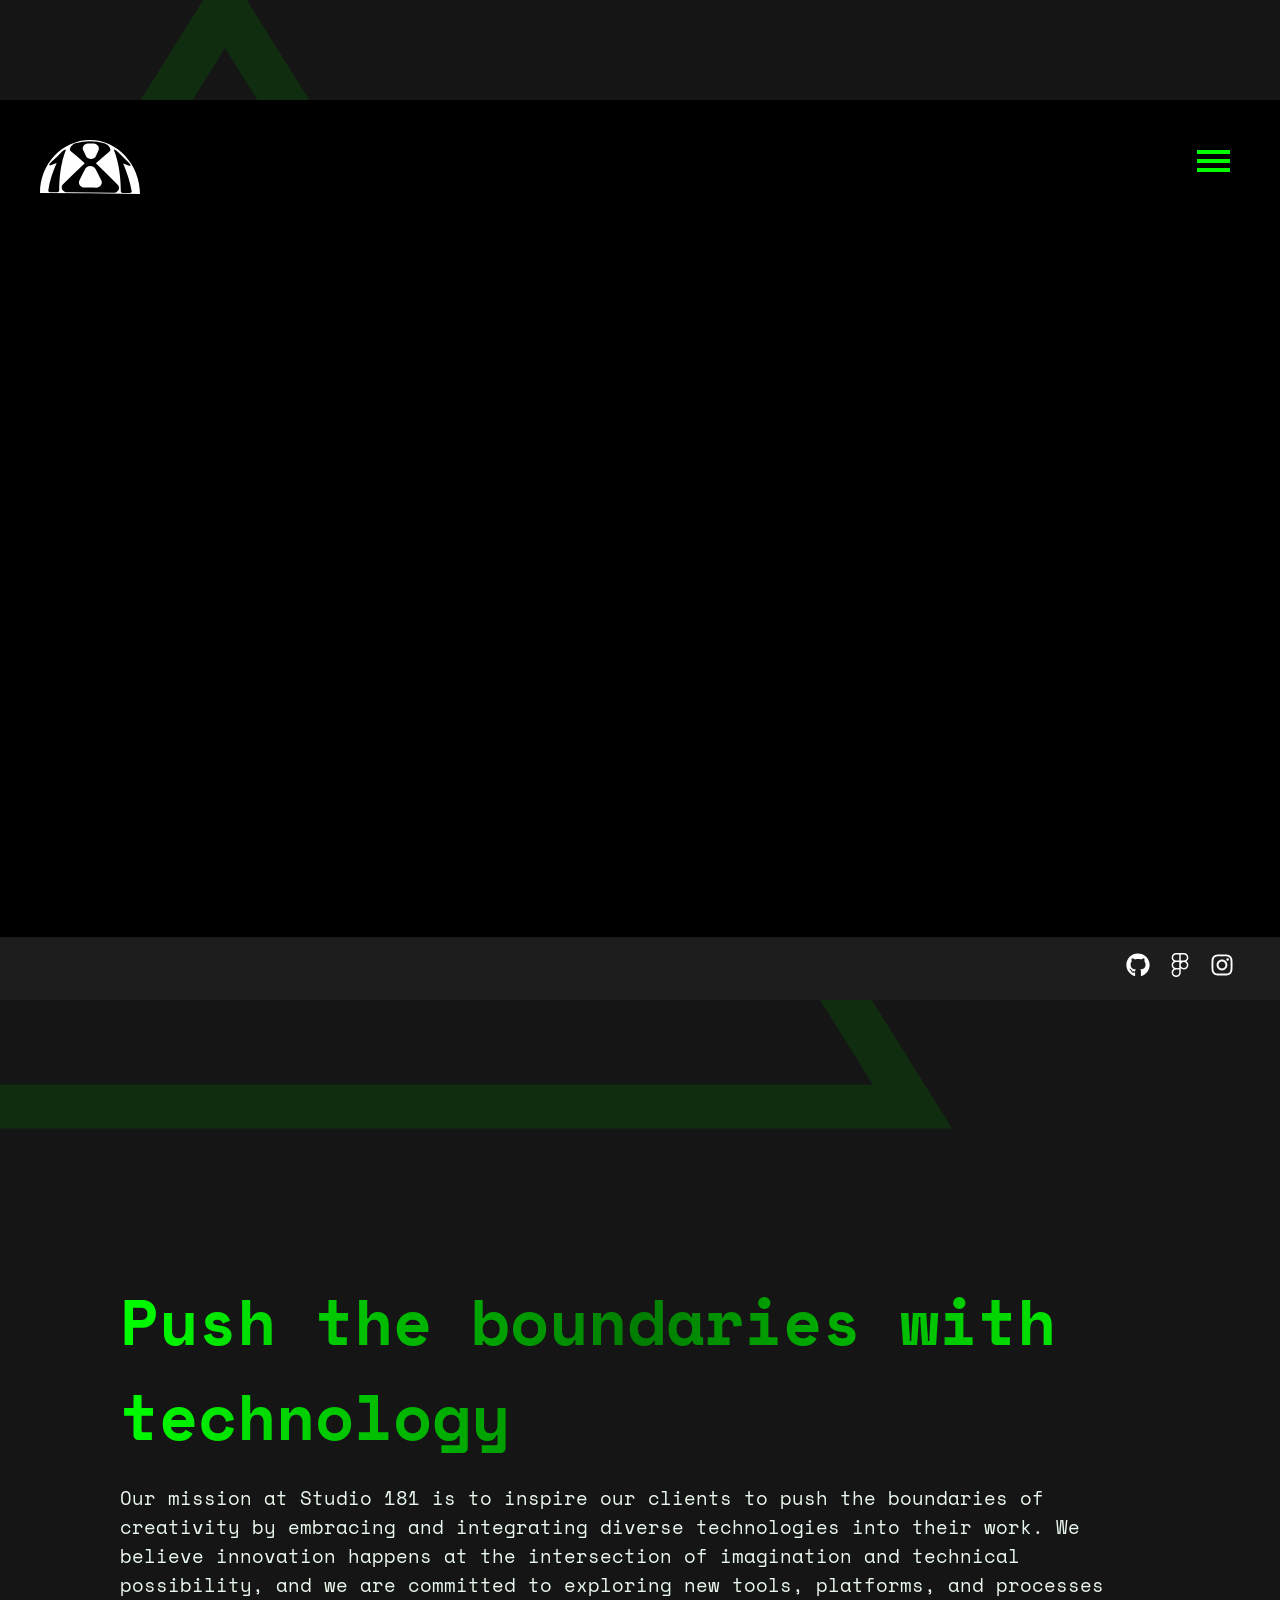
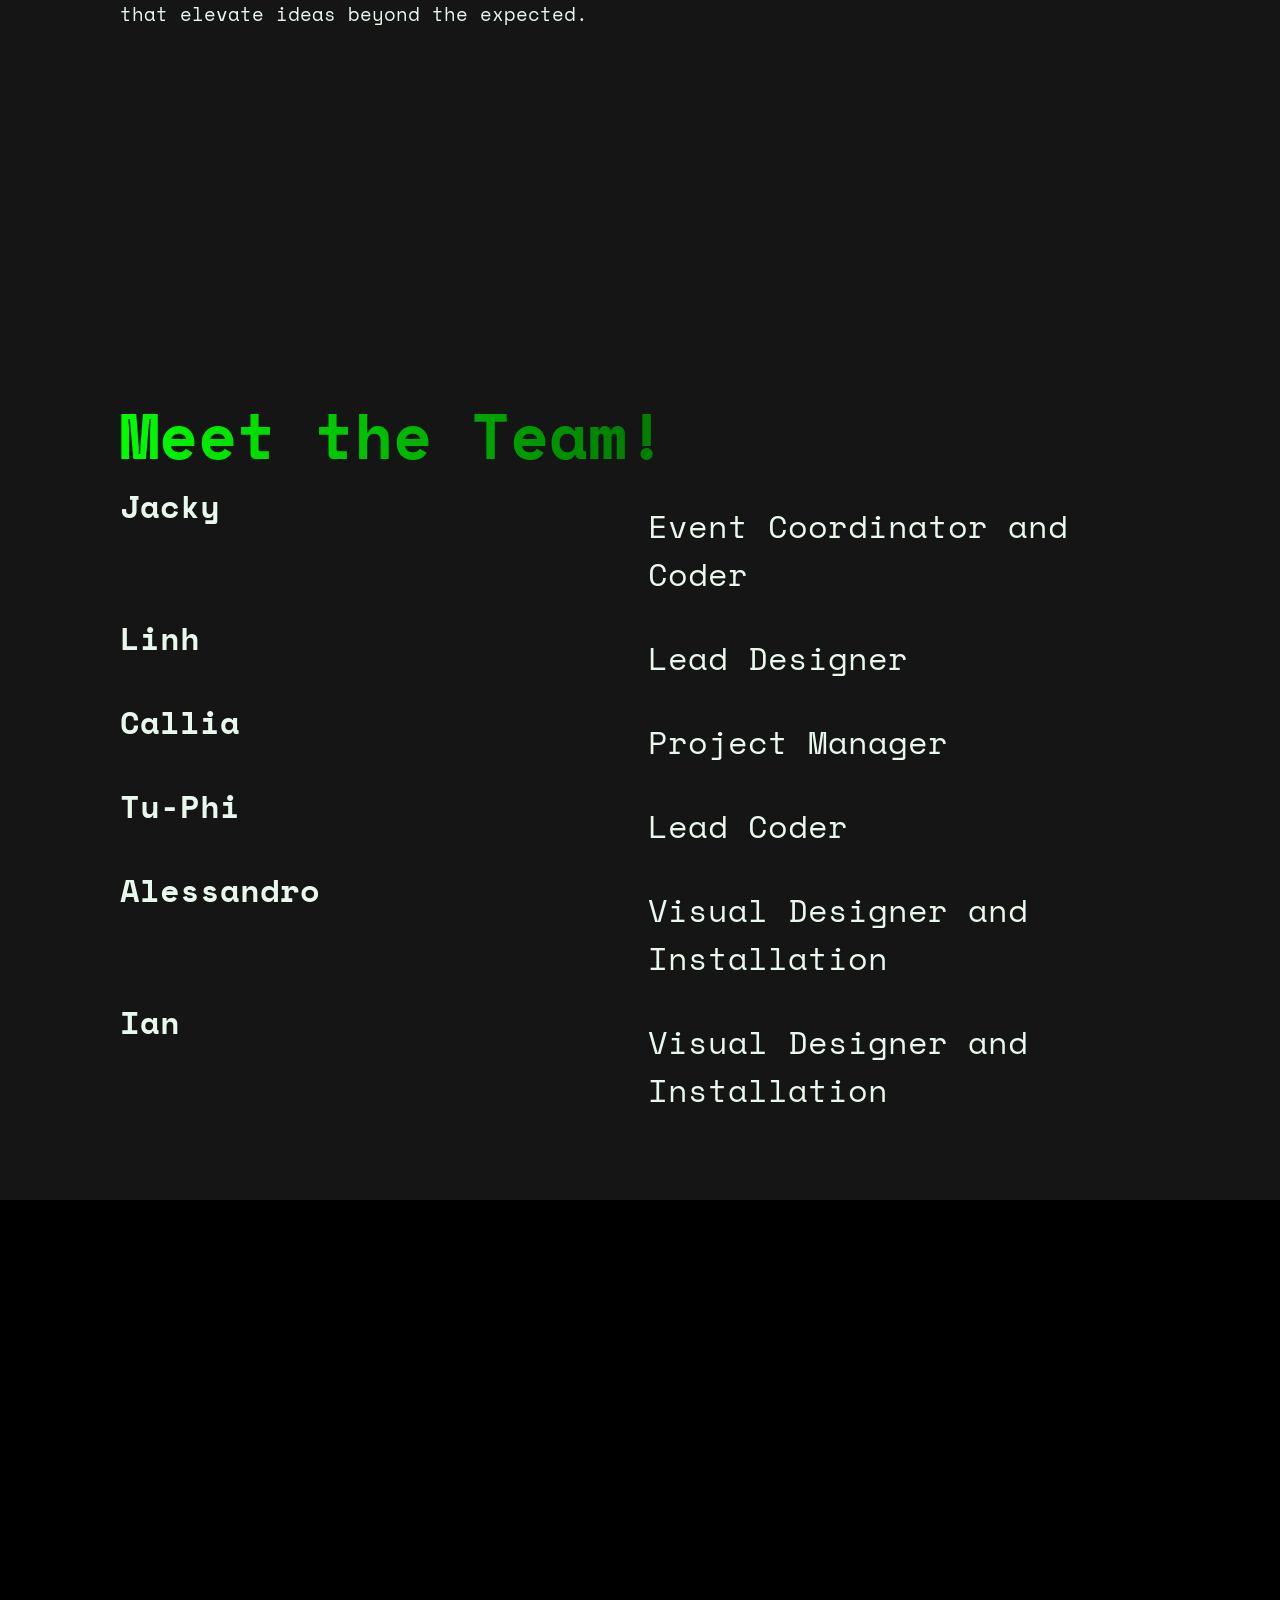
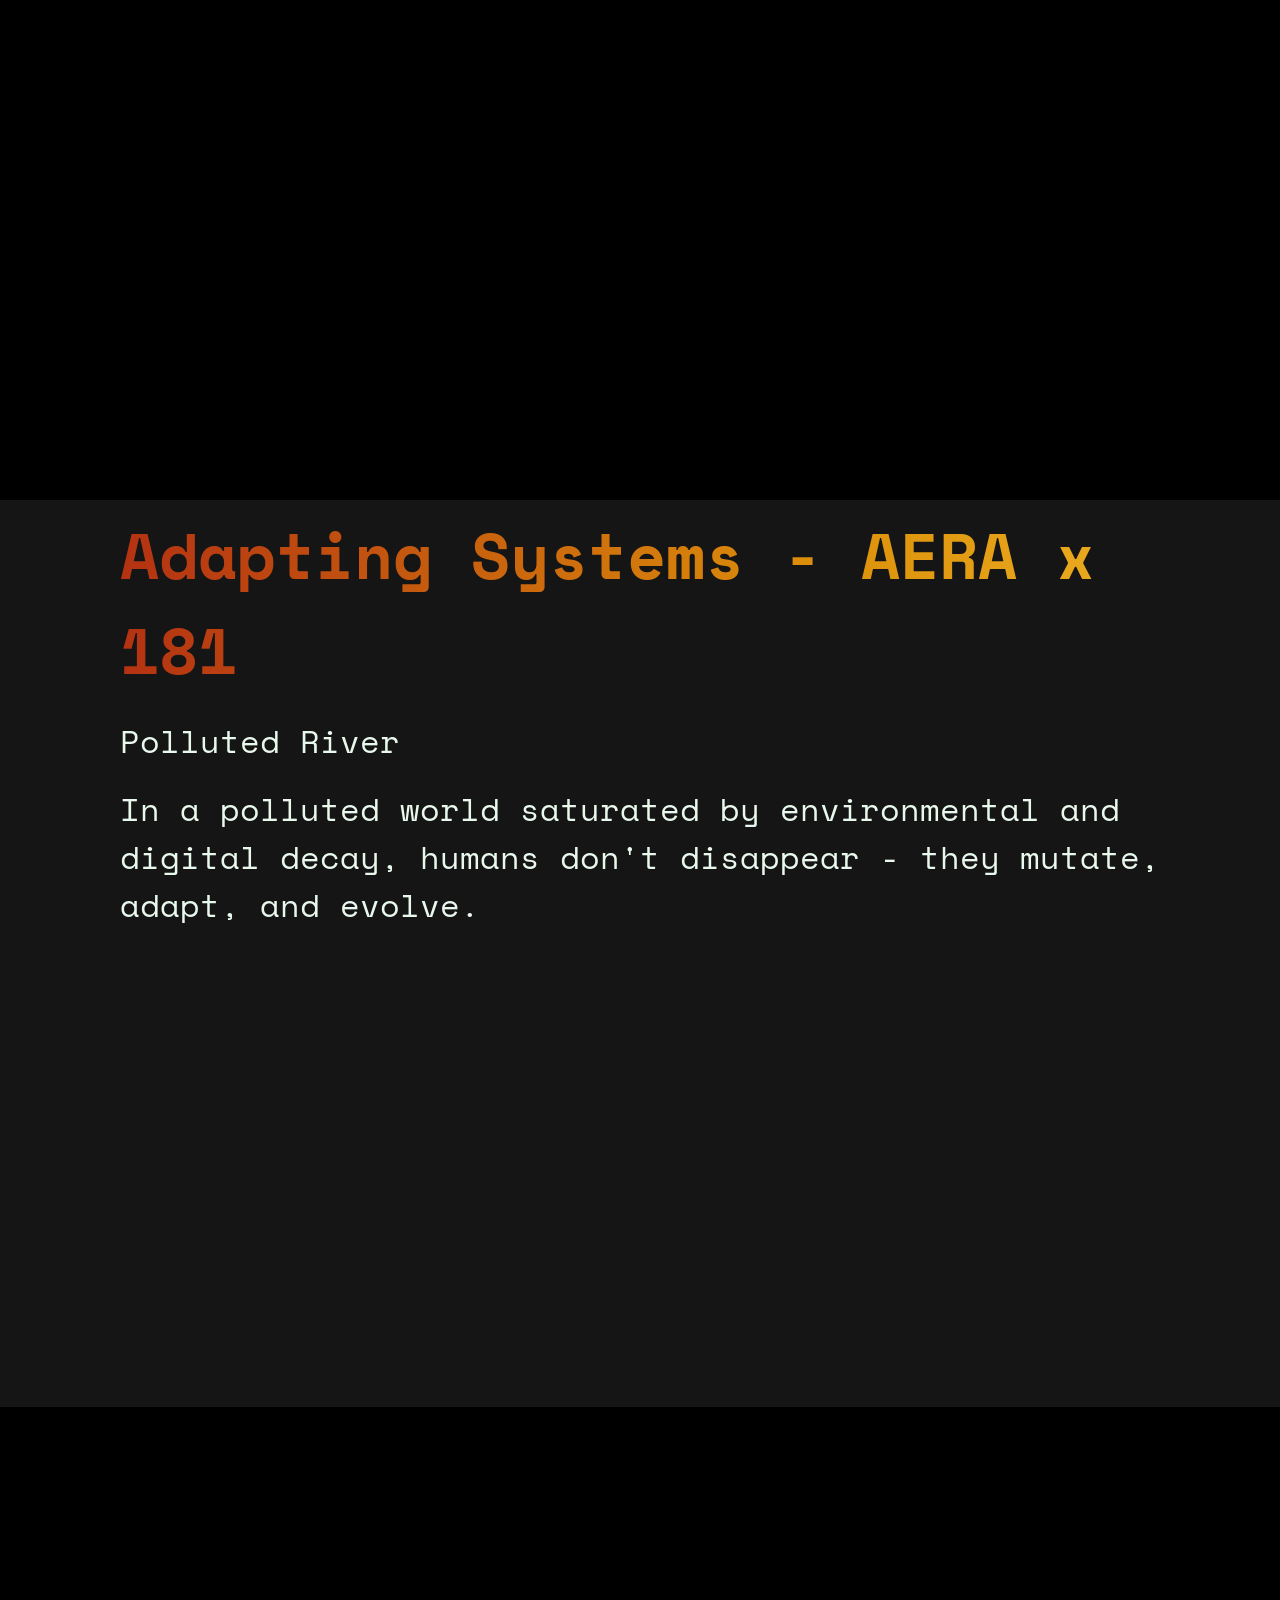
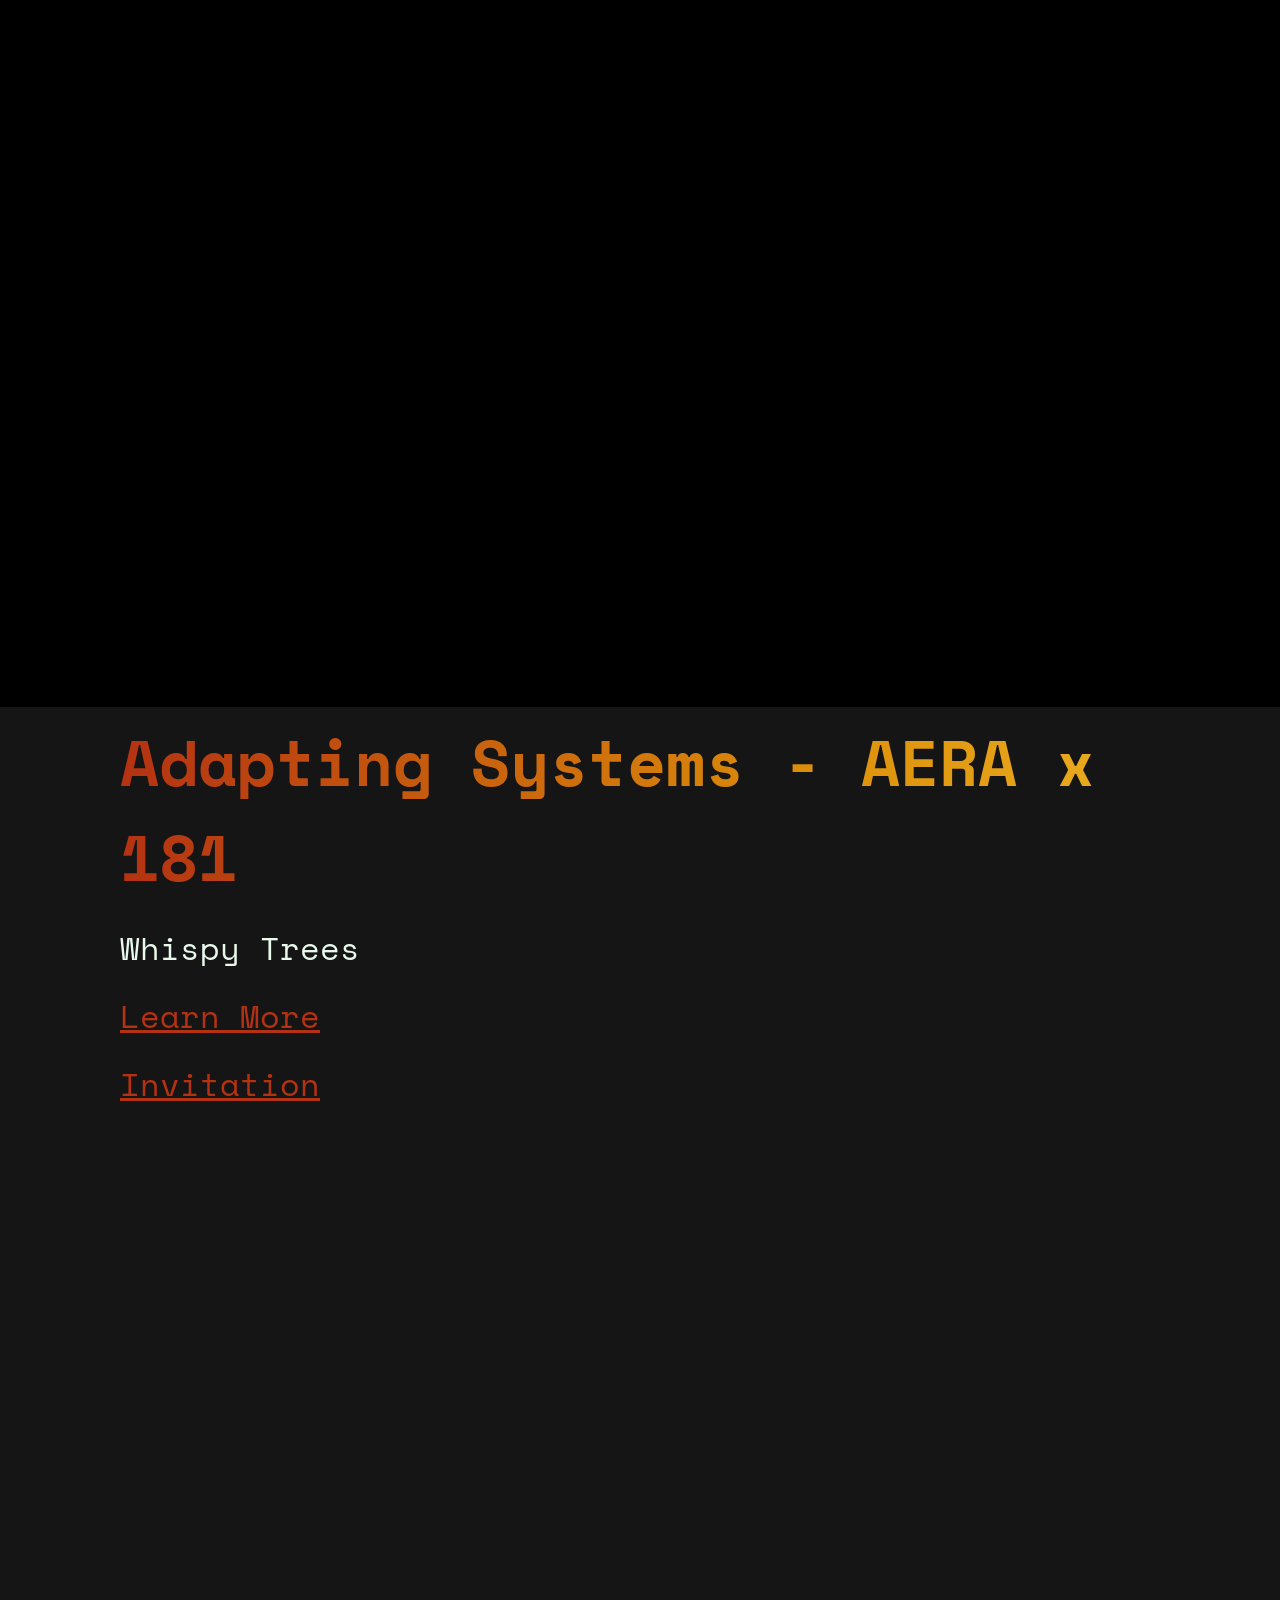
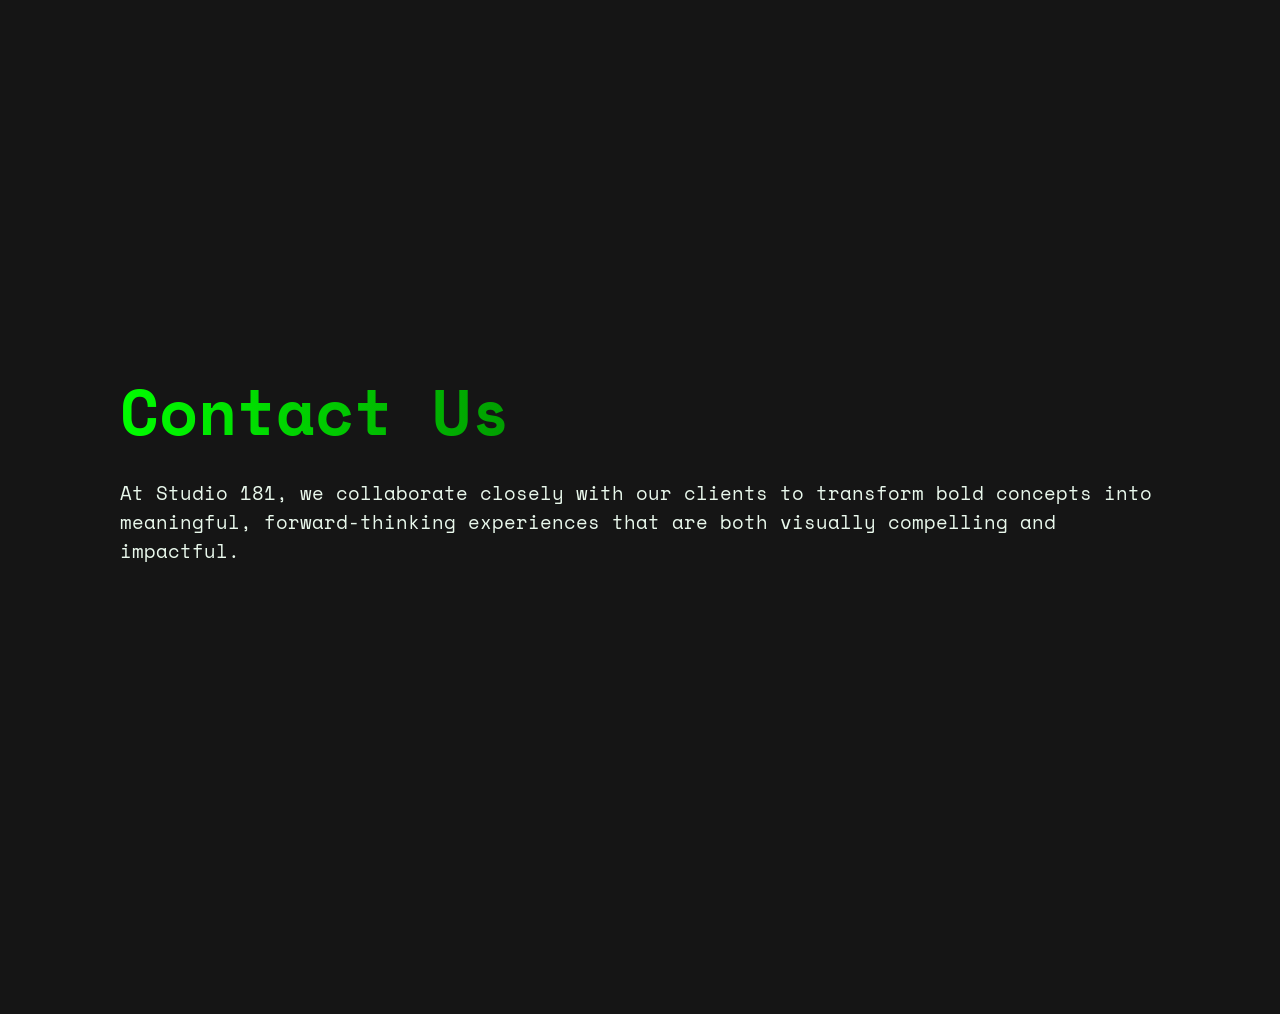
==== commit a859844e: "fixed invitation added footer" ====
--- a/public_html/index.html
+++ b/public_html/index.html
@@ -47,6 +47,13 @@
             <a href="#contact">
               <label for="menuCheckbox" onclick="this.parentNode.click()"
                 >Contact</label
+              >
+            </a>
+          </li>
+          <li>
+            <a href="TBA">
+              <label for="menuCheckbox" onclick="this.parentNode.click()"
+                >Final Video</label
               >
             </a>
           </li>
@@ -165,14 +172,45 @@
             bold concepts into meaningful, forward-thinking experiences that are
             both visually compelling and impactful.
           </p>
-          <a href="https://github.com/TuphiVanier/studio181">Github</a>
-          <a
-            href="https://www.figma.com/design/EBcyASwGW9oTObhCXKQHNM/Studio-181?node-id=0-1&t=G8TaF2RQR2nI2QnM-1"
-            >Figma</a
+        </section>
+      </section>
+    </main>
+    <footer>
+      <section></section>
+      <section>
+        <a href="https://github.com/TuphiVanier/studio181"
+          ><svg
+            xmlns="http://www.w3.org/2000/svg"
+            viewBox="0 0 640 640"
+            fill="#fff"
           >
-        </section>
-      </section>
-    </main>
+            <path
+              d="M237.9 461.4C237.9 463.4 235.6 465 232.7 465C229.4 465.3 227.1 463.7 227.1 461.4C227.1 459.4 229.4 457.8 232.3 457.8C235.3 457.5 237.9 459.1 237.9 461.4zM206.8 456.9C206.1 458.9 208.1 461.2 211.1 461.8C213.7 462.8 216.7 461.8 217.3 459.8C217.9 457.8 216 455.5 213 454.6C210.4 453.9 207.5 454.9 206.8 456.9zM251 455.2C248.1 455.9 246.1 457.8 246.4 460.1C246.7 462.1 249.3 463.4 252.3 462.7C255.2 462 257.2 460.1 256.9 458.1C256.6 456.2 253.9 454.9 251 455.2zM316.8 72C178.1 72 72 177.3 72 316C72 426.9 141.8 521.8 241.5 555.2C254.3 557.5 258.8 549.6 258.8 543.1C258.8 536.9 258.5 502.7 258.5 481.7C258.5 481.7 188.5 496.7 173.8 451.9C173.8 451.9 162.4 422.8 146 415.3C146 415.3 123.1 399.6 147.6 399.9C147.6 399.9 172.5 401.9 186.2 425.7C208.1 464.3 244.8 453.2 259.1 446.6C261.4 430.6 267.9 419.5 275.1 412.9C219.2 406.7 162.8 398.6 162.8 302.4C162.8 274.9 170.4 261.1 186.4 243.5C183.8 237 175.3 210.2 189 175.6C209.9 169.1 258 202.6 258 202.6C278 197 299.5 194.1 320.8 194.1C342.1 194.1 363.6 197 383.6 202.6C383.6 202.6 431.7 169 452.6 175.6C466.3 210.3 457.8 237 455.2 243.5C471.2 261.2 481 275 481 302.4C481 398.9 422.1 406.6 366.2 412.9C375.4 420.8 383.2 435.8 383.2 459.3C383.2 493 382.9 534.7 382.9 542.9C382.9 549.4 387.5 557.3 400.2 555C500.2 521.8 568 426.9 568 316C568 177.3 455.5 72 316.8 72zM169.2 416.9C167.9 417.9 168.2 420.2 169.9 422.1C171.5 423.7 173.8 424.4 175.1 423.1C176.4 422.1 176.1 419.8 174.4 417.9C172.8 416.3 170.5 415.6 169.2 416.9zM158.4 408.8C157.7 410.1 158.7 411.7 160.7 412.7C162.3 413.7 164.3 413.4 165 412C165.7 410.7 164.7 409.1 162.7 408.1C160.7 407.5 159.1 407.8 158.4 408.8zM190.8 444.4C189.2 445.7 189.8 448.7 192.1 450.6C194.4 452.9 197.3 453.2 198.6 451.6C199.9 450.3 199.3 447.3 197.3 445.4C195.1 443.1 192.1 442.8 190.8 444.4zM179.4 429.7C177.8 430.7 177.8 433.3 179.4 435.6C181 437.9 183.7 438.9 185 437.9C186.6 436.6 186.6 434 185 431.7C183.6 429.4 181 428.4 179.4 429.7z"
+            /></svg
+        ></a>
+        <a
+          href="https://www.figma.com/design/EBcyASwGW9oTObhCXKQHNM/Studio-181?node-id=0-1&t=G8TaF2RQR2nI2QnM-1"
+          ><svg
+            xmlns="http://www.w3.org/2000/svg"
+            viewBox="0 0 640 640"
+            fill="#fff"
+          >
+            <path
+              d="M142 159.8C142 106.9 184.9 64 237.8 64L402.2 64C455.1 64 498 106.9 498 159.8C498 193.3 480.8 222.8 454.8 239.9C480.8 257 498 286.5 498 320C498 372.9 455.1 415.8 402.2 415.8L400.1 415.8C375.3 415.8 352.7 406.4 335.7 390.9L335.7 479.2C335.7 532.8 291.7 576 238.3 576C185.5 576 142 533.2 142 480.2C142 446.7 159.2 417.2 185.2 400.1C159.2 383 142 353.5 142 320C142 286.5 159.2 257 185.2 239.9C159.2 222.8 142 193.3 142 159.8zM304.3 255.6L237.8 255.6C202.2 255.6 173.4 284.4 173.4 320C173.4 355.4 202 384.2 237.4 384.4L304.3 384.4L304.3 255.6zM335.7 320C335.7 355.6 364.5 384.4 400.1 384.4L402.2 384.4C437.8 384.4 466.6 355.6 466.6 320C466.6 284.4 437.8 255.6 402.2 255.6L400.1 255.6C364.5 255.6 335.7 284.4 335.7 320zM237.8 415.8L237.4 415.8C202 416 173.4 444.8 173.4 480.2C173.4 515.6 202.6 544.6 238.3 544.6C274.6 544.6 304.3 515.2 304.3 479.1L304.3 415.7L237.8 415.7zM237.8 95.4C202.2 95.4 173.4 124.2 173.4 159.8C173.4 195.4 202.2 224.2 237.8 224.2L304.3 224.2L304.3 95.4L237.8 95.4zM335.7 224.2L402.2 224.2C437.8 224.2 466.6 195.4 466.6 159.8C466.6 124.2 437.8 95.4 402.2 95.4L335.7 95.4L335.7 224.2z"
+            /></svg
+        ></a>
+        <a href="https://www.instagram.com/studio_181__">
+          <svg
+            xmlns="http://www.w3.org/2000/svg"
+            viewBox="0 0 640 640"
+            fill="#fff"
+          >
+            <path
+              d="M320.3 205C256.8 204.8 205.2 256.2 205 319.7C204.8 383.2 256.2 434.8 319.7 435C383.2 435.2 434.8 383.8 435 320.3C435.2 256.8 383.8 205.2 320.3 205zM319.7 245.4C360.9 245.2 394.4 278.5 394.6 319.7C394.8 360.9 361.5 394.4 320.3 394.6C279.1 394.8 245.6 361.5 245.4 320.3C245.2 279.1 278.5 245.6 319.7 245.4zM413.1 200.3C413.1 185.5 425.1 173.5 439.9 173.5C454.7 173.5 466.7 185.5 466.7 200.3C466.7 215.1 454.7 227.1 439.9 227.1C425.1 227.1 413.1 215.1 413.1 200.3zM542.8 227.5C541.1 191.6 532.9 159.8 506.6 133.6C480.4 107.4 448.6 99.2 412.7 97.4C375.7 95.3 264.8 95.3 227.8 97.4C192 99.1 160.2 107.3 133.9 133.5C107.6 159.7 99.5 191.5 97.7 227.4C95.6 264.4 95.6 375.3 97.7 412.3C99.4 448.2 107.6 480 133.9 506.2C160.2 532.4 191.9 540.6 227.8 542.4C264.8 544.5 375.7 544.5 412.7 542.4C448.6 540.7 480.4 532.5 506.6 506.2C532.8 480 541 448.2 542.8 412.3C544.9 375.3 544.9 264.5 542.8 227.5zM495 452C487.2 471.6 472.1 486.7 452.4 494.6C422.9 506.3 352.9 503.6 320.3 503.6C287.7 503.6 217.6 506.2 188.2 494.6C168.6 486.8 153.5 471.7 145.6 452C133.9 422.5 136.6 352.5 136.6 319.9C136.6 287.3 134 217.2 145.6 187.8C153.4 168.2 168.5 153.1 188.2 145.2C217.7 133.5 287.7 136.2 320.3 136.2C352.9 136.2 423 133.6 452.4 145.2C472 153 487.1 168.1 495 187.8C506.7 217.3 504 287.3 504 319.9C504 352.5 506.7 422.6 495 452z"
+            /></svg
+        ></a>
+      </section>
+    </footer>
     <article id="floating-tri">
       <svg height="250" width="450">
         <polygon
--- a/public_html/style.css
+++ b/public_html/style.css
@@ -148,11 +148,11 @@
     padding-top: 20px;
 }
 
-a{
+main a{
     color: var(--primary-color);
 }
 
-a:hover {
+main a:hover {
     color: var(--secondary-color);
 }
 
@@ -349,6 +349,24 @@
     100% {
         transform: rotate(180deg);
     }
+}
+
+footer{
+    position: fixed;
+    background-color: #1d1d1d;
+    height: 7vh;
+    width: 100vw;
+    bottom: 0;
+    left: 0;
+    z-index: 5;
+    display: grid;
+    grid-template-columns: 1fr 200px;
+    place-items: center;
+}
+
+footer svg{
+    width: 30px;
+    height: 30px;
 }
 
 
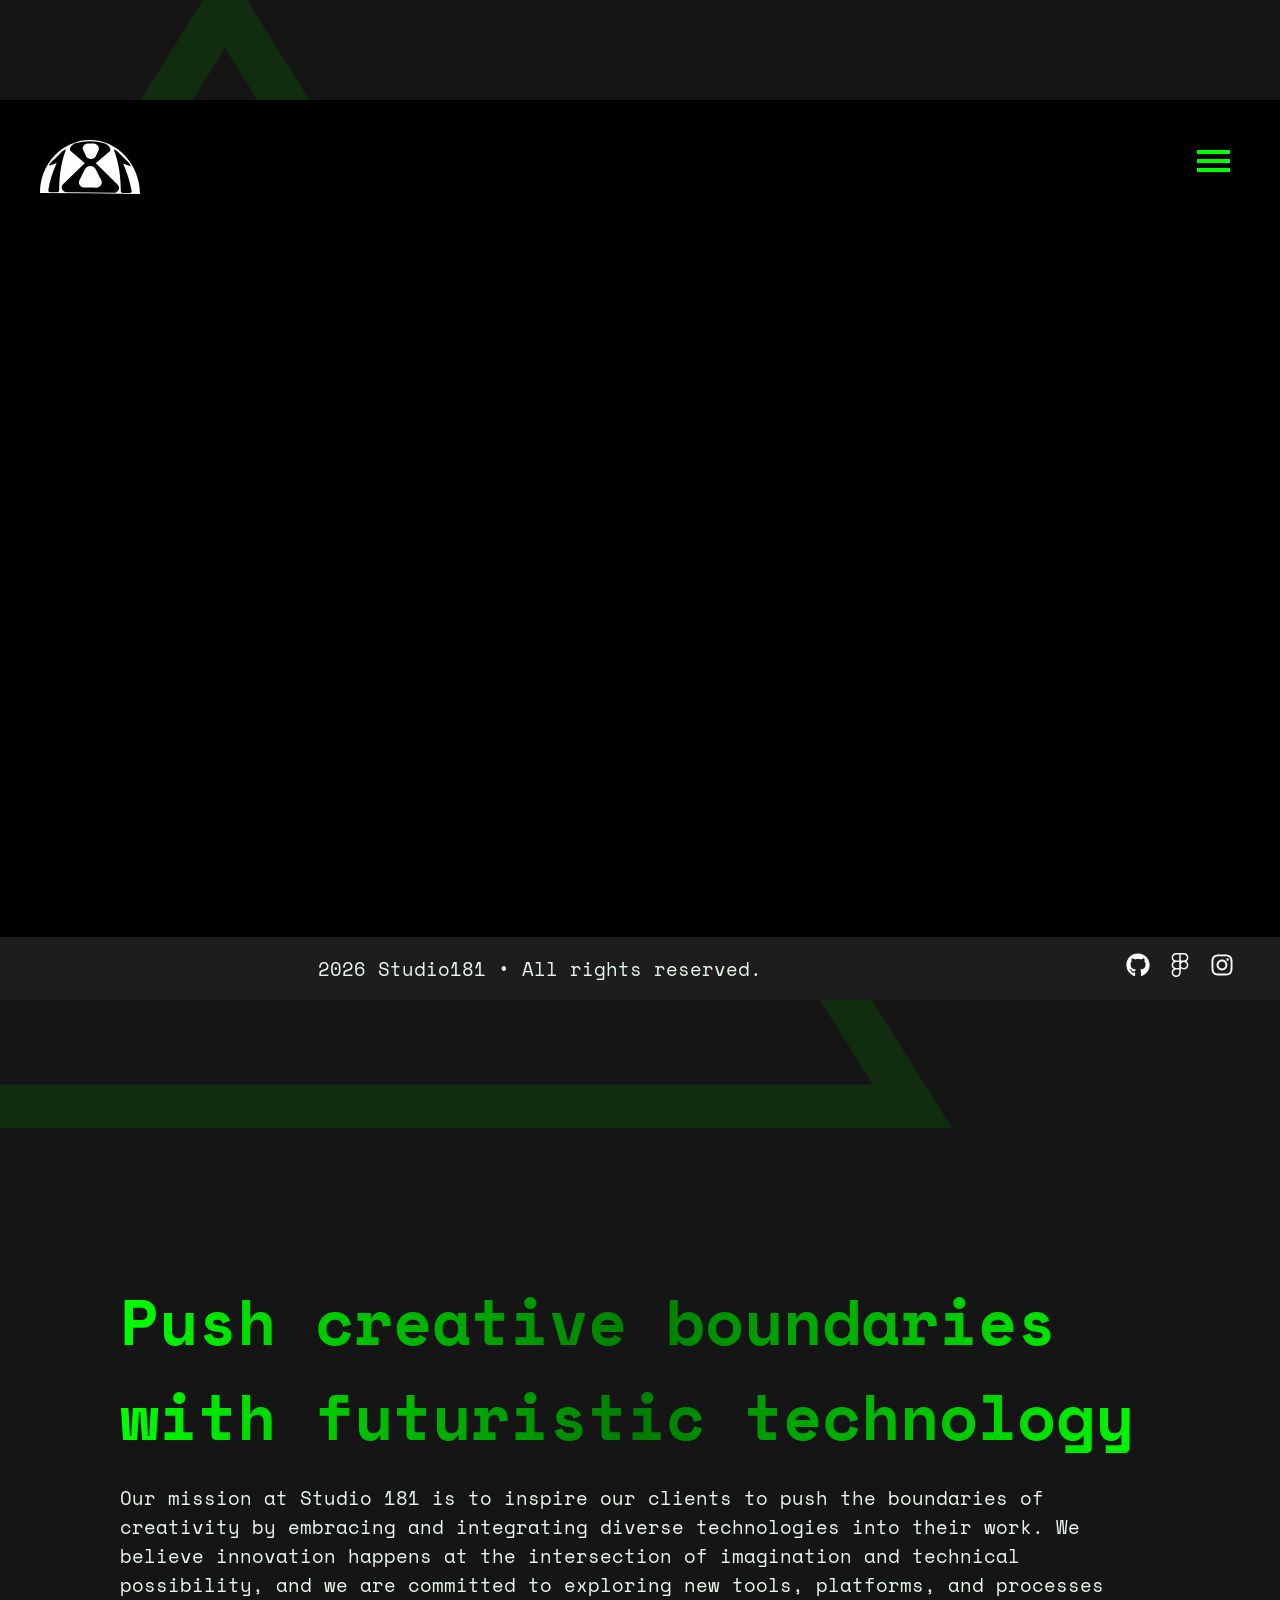
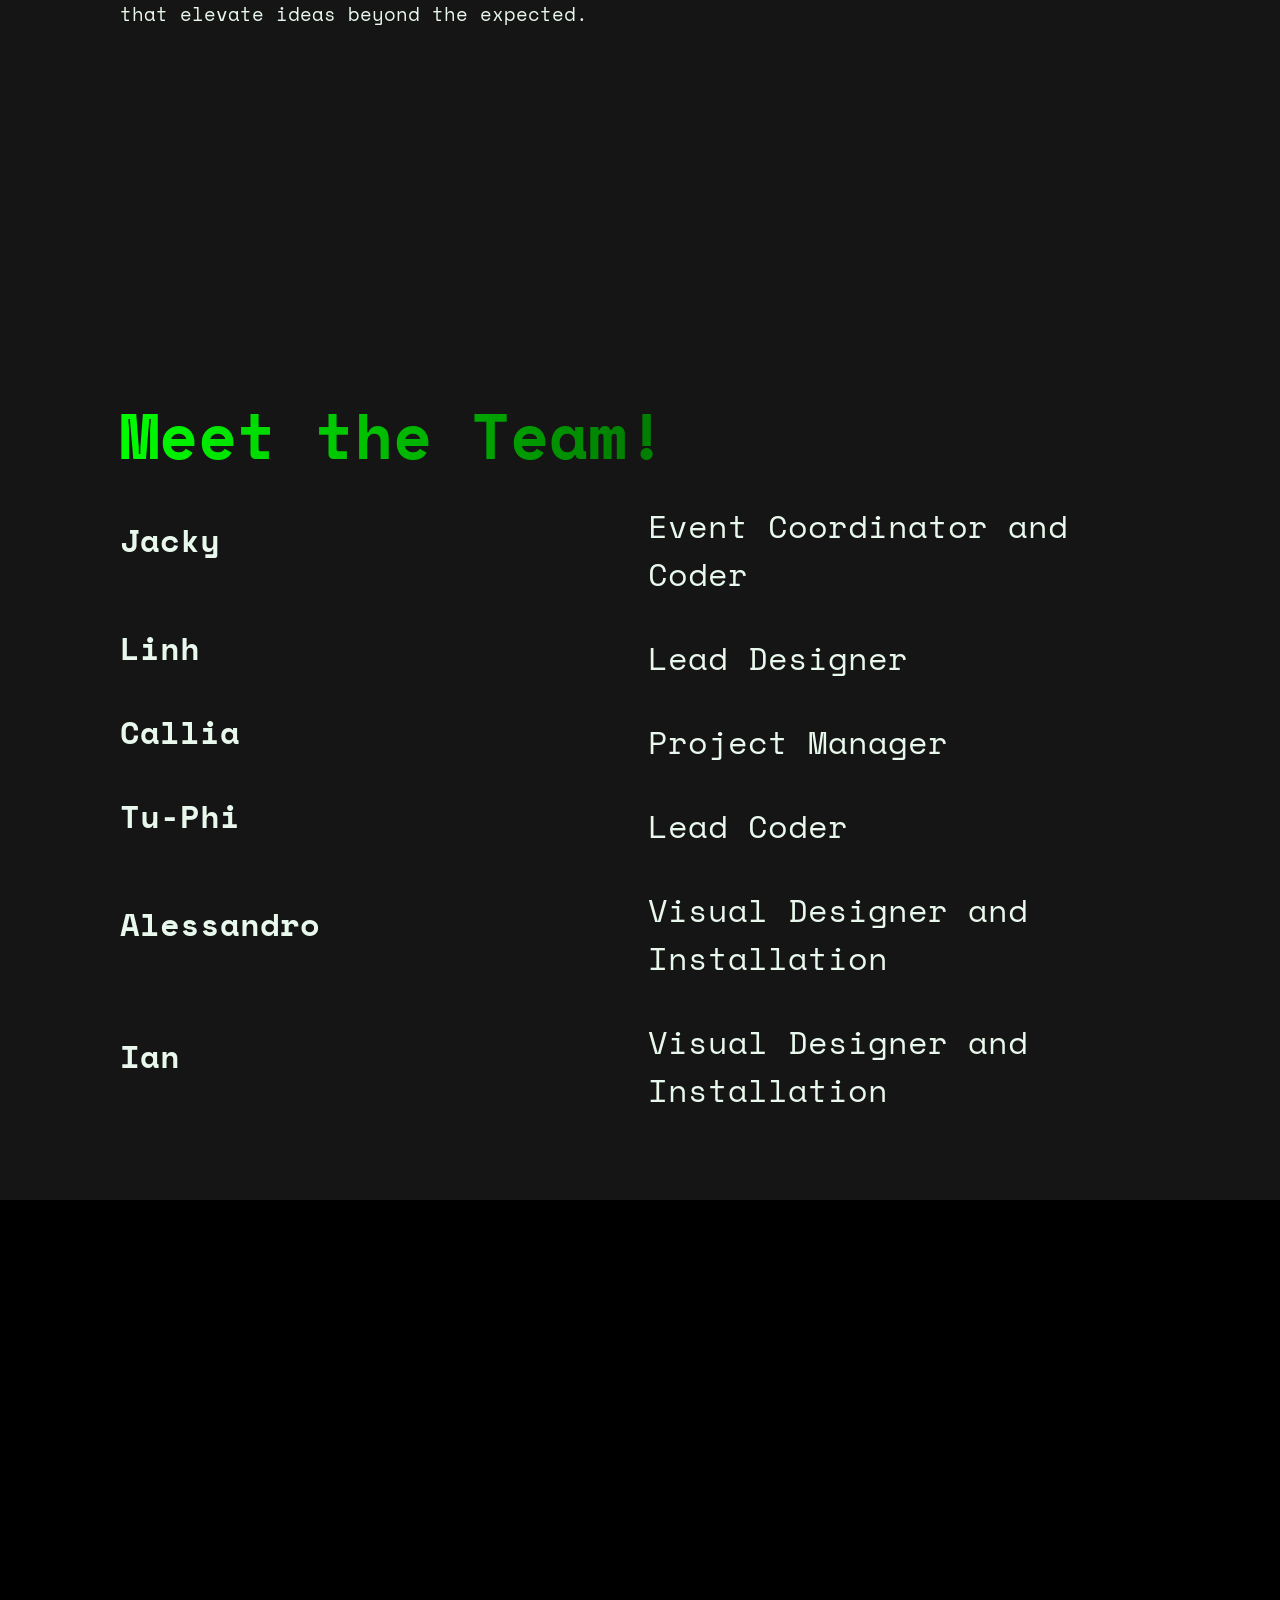
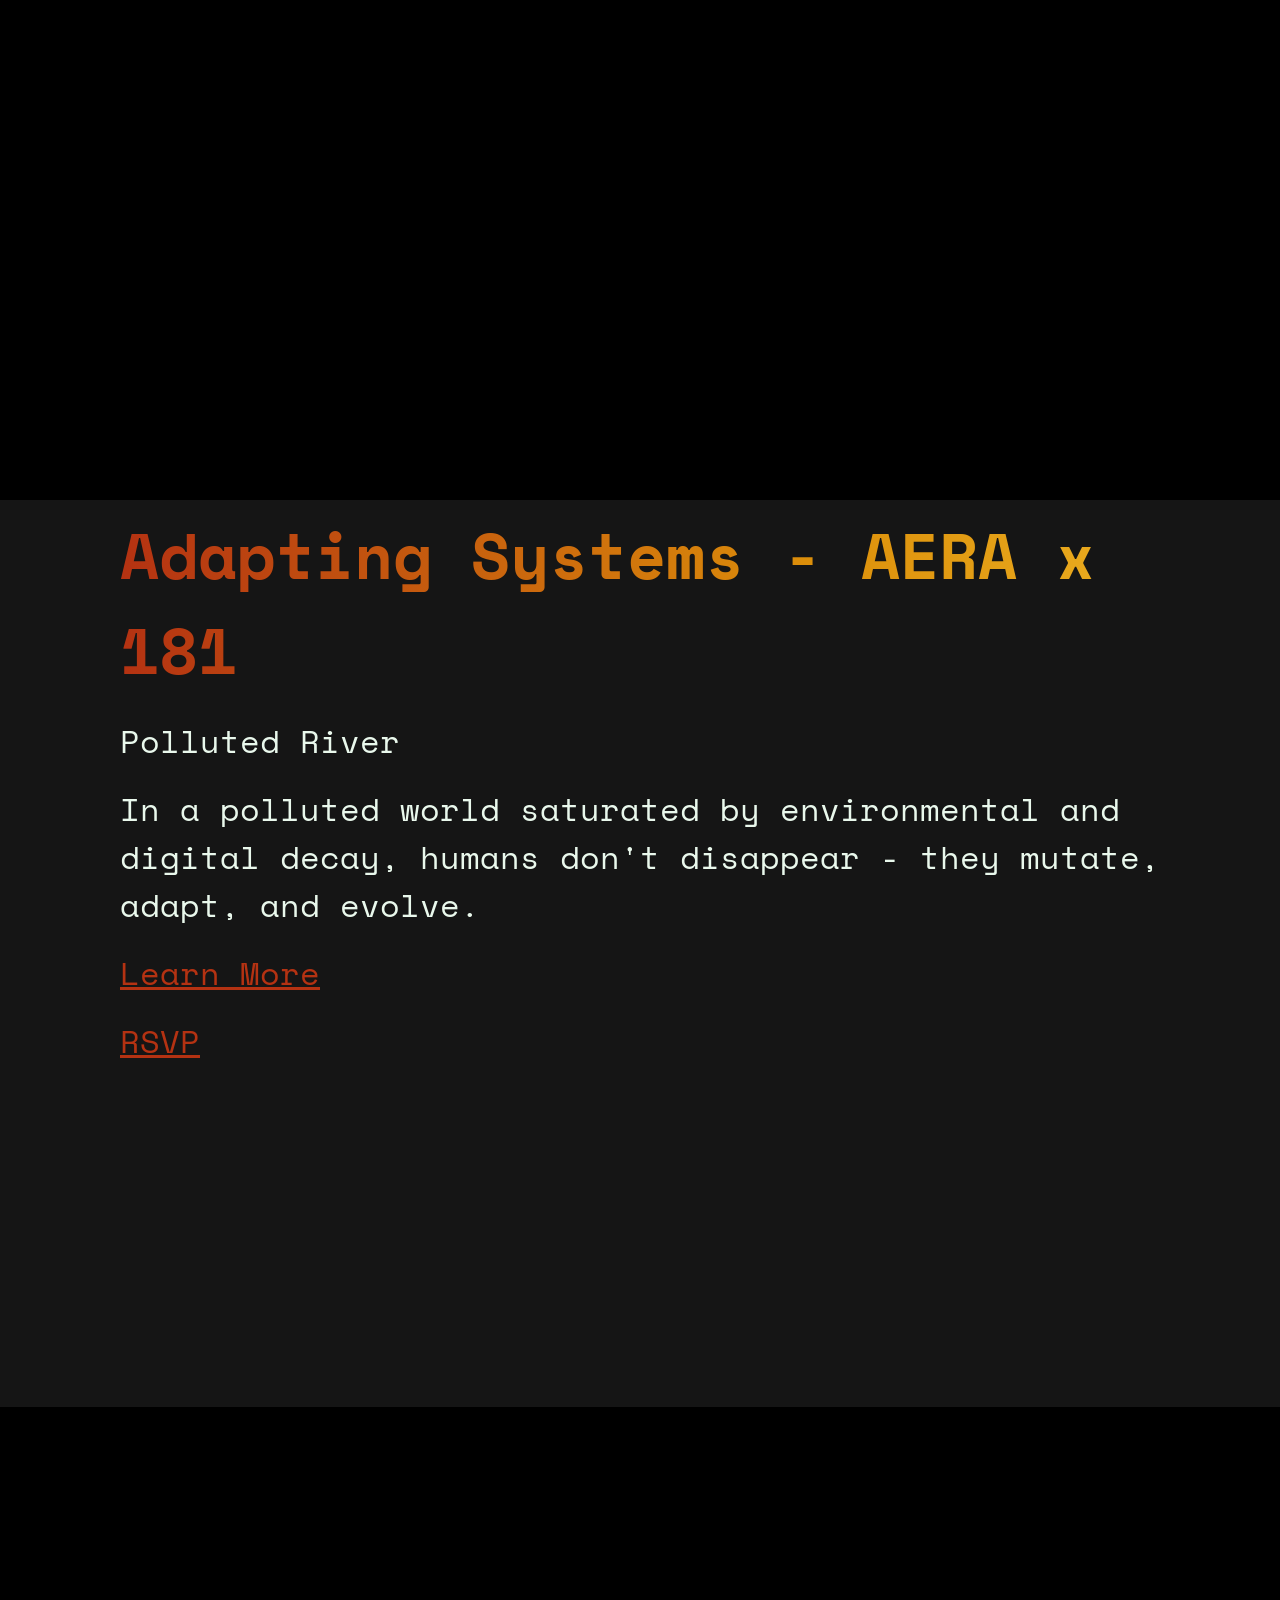
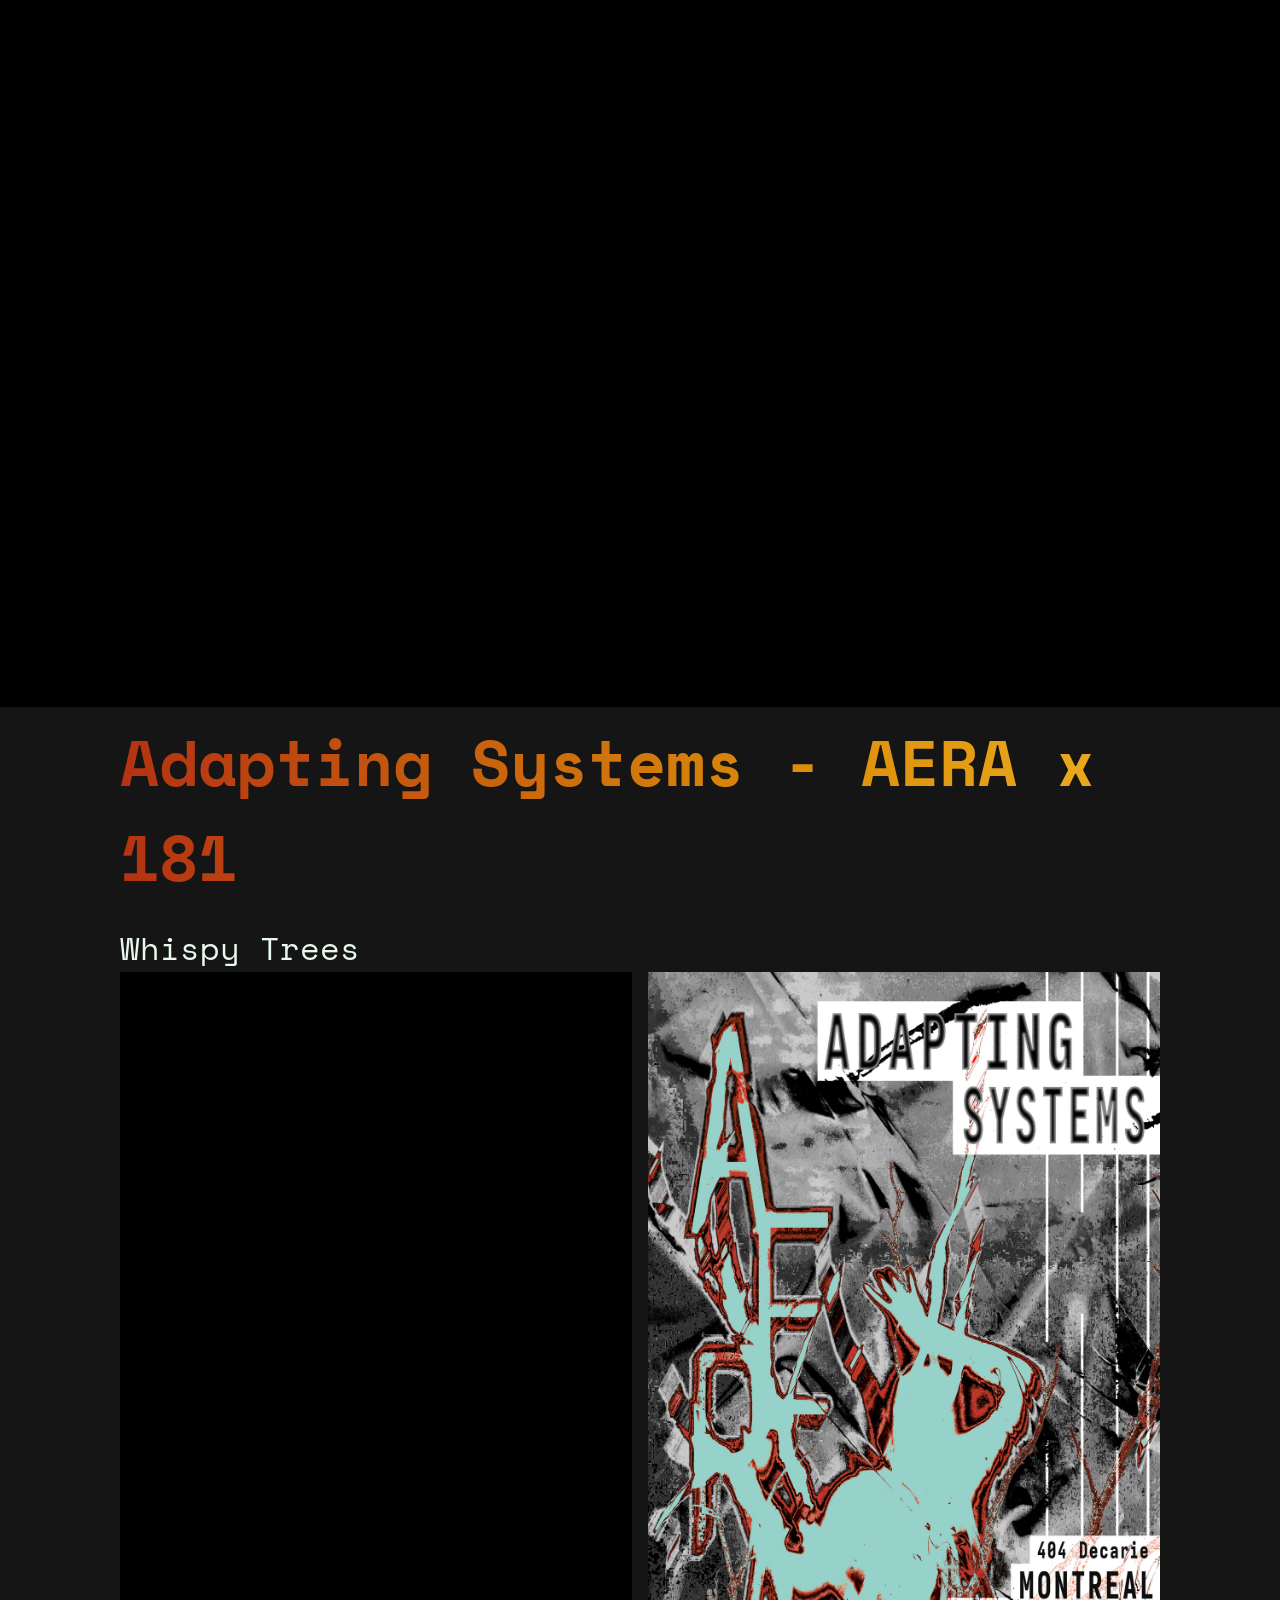
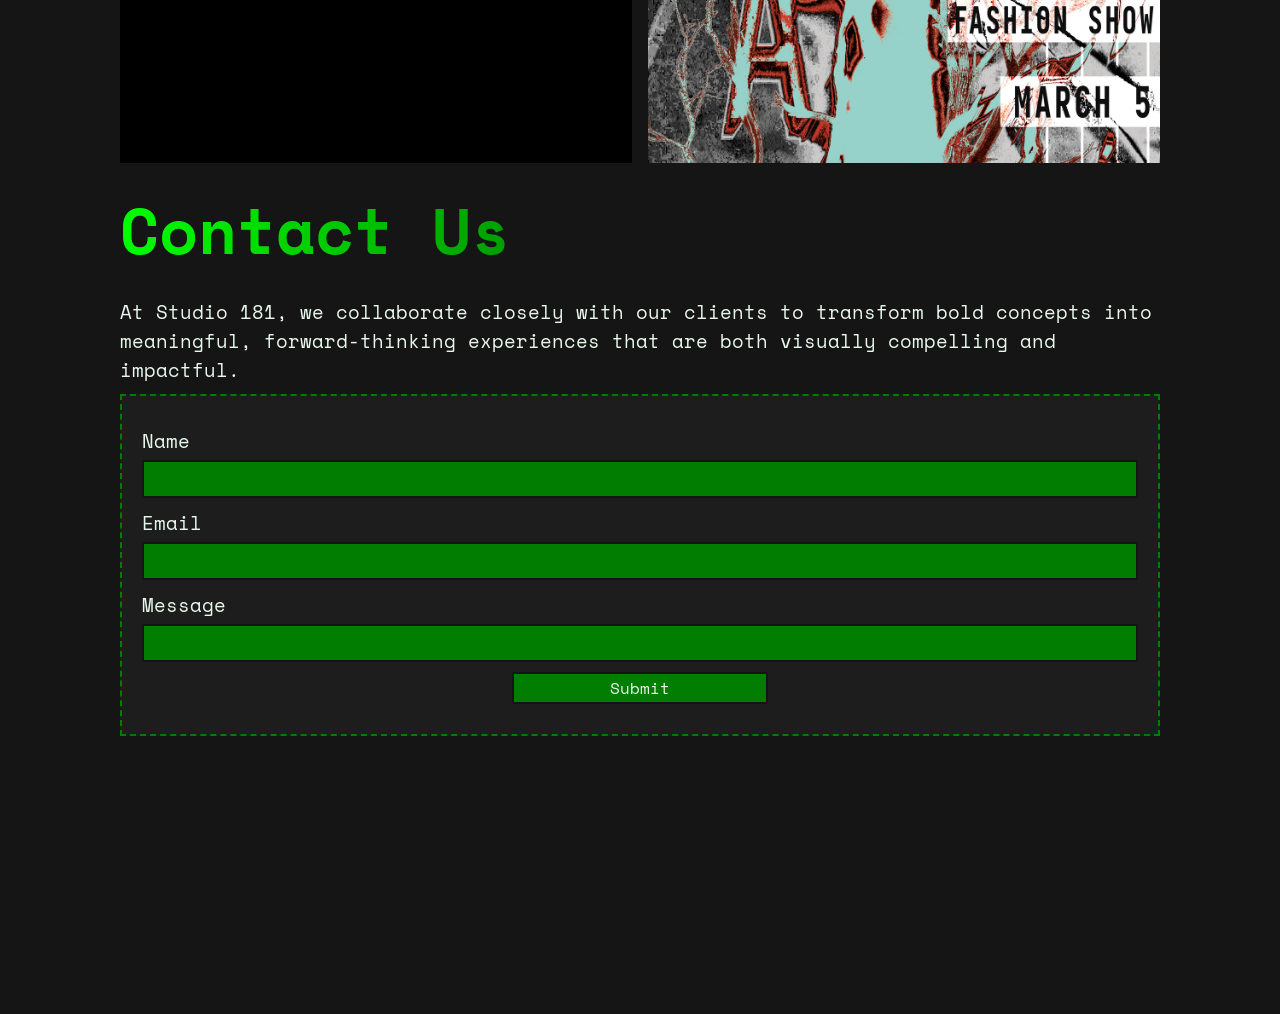
==== commit a07166da: "Added placeholder for video, added poster" ====
--- a/public_html/index.html
+++ b/public_html/index.html
@@ -40,6 +40,20 @@
             <a href="#works">
               <label for="menuCheckbox" onclick="this.parentNode.click()"
                 >Works</label
+              >
+            </a>
+          </li>
+          <li>
+            <a href="https://www.figma.com/proto/EBcyASwGW9oTObhCXKQHNM/Studio-181?node-id=427-18&p=f&t=CpMK91dFhPCFs8B5-0&scaling=min-zoom&content-scaling=fixed&page-id=427%3A2">
+              <label for="menuCheckbox" onclick="this.parentNode.click()"
+                class="hover-red">Adapting Systems</label
+              >
+            </a>
+          </li>
+          <li>
+            <a href="./invitation/">
+              <label for="menuCheckbox" onclick="this.parentNode.click()"
+                 class="hover-red">RSVP</label
               >
             </a>
           </li>
@@ -84,7 +98,7 @@
       </section>
       <section id="about">
         <section>
-          <h2 class="gradient">Push the boundaries with technology</h2>
+          <h2 class="gradient">Push creative boundaries with futuristic technology</h2>
           <p>
             Our mission at Studio 181 is to inspire our clients to push the
             boundaries of creativity by embracing and integrating diverse
@@ -138,6 +152,12 @@
             In a polluted world saturated by environmental and digital decay,
             humans don't disappear - they mutate, adapt, and evolve.
           </p>
+          <a
+            class="hover-red"
+            href="https://www.figma.com/proto/EBcyASwGW9oTObhCXKQHNM/Studio-181?node-id=427-18&p=f&t=CpMK91dFhPCFs8B5-0&scaling=min-zoom&content-scaling=fixed&page-id=427%3A2"
+            ><p>Learn More</p></a
+          >
+          <a class="hover-red" href="./invitation/"><p>RSVP</p></a>
         </article>
       </section>
       <section class="section-pin">
@@ -160,8 +180,10 @@
         <article>
           <h2 class="gradient-red">Adapting Systems - AERA x 181</h2>
           <p>Whispy Trees</p>
-          <a class="hover-red" href=""><p>Learn More</p></a>
-          <a class="hover-red" href="./invitation/"><p>Invitation</p></a>
+          <article>
+            <iframe width="560" height="315" src="https://www.youtube.com/embed/pmL1Moa2kK0?si=O_bu26jdgCl3XDu3" title="YouTube video player" frameborder="0" allow="accelerometer; autoplay; clipboard-write; encrypted-media; gyroscope; picture-in-picture; web-share" referrerpolicy="strict-origin-when-cross-origin" allowfullscreen></iframe>
+            <img src="./assets/poster.jpg" alt="Promotional Poster">
+          </article>
         </article>
       </section>
       <section id="contact">
@@ -172,11 +194,26 @@
             bold concepts into meaningful, forward-thinking experiences that are
             both visually compelling and impactful.
           </p>
+  <div class="card">
+    <form action="https://formspree.io/f/xqedojvy" method="POST">
+
+        <label for="Name">Name</label>
+        <input id="Name" type="text" name="name" required />
+
+        <label for="email">Email</label>
+        <input id="email" type="email" name="email" required />
+
+        <label for="message">Message</label>
+        <input id="message" type="text" name="message" required />
+
+        <button type="submit">Submit</button>
+      </form>
+
         </section>
       </section>
     </main>
     <footer>
-      <section></section>
+      <section>2026 Studio181 • All rights reserved.</section>
       <section>
         <a href="https://github.com/TuphiVanier/studio181"
           ><svg
--- a/public_html/style.css
+++ b/public_html/style.css
@@ -250,6 +250,7 @@
     gap: 1rem;
     width: 100%;
     height: auto;
+    align-items: center;
 }
 
 .sectionpin {
@@ -312,10 +313,44 @@
 }
 
 
-
-
-
-
+.card{
+    background-color: var(--secondary-background);
+    padding: 20px;
+    margin: 10px 0;
+    border: 2px var(--secondary-color) dashed;
+}
+
+form{
+    display: grid;
+    grid-template-columns: 1fr;
+}
+
+label{
+    padding: 10px 0 5px 0;
+}
+
+button{
+    margin: 10px;
+    place-self: center;
+    width: 20vw;
+    height: 2rem;
+    background-color: var(--secondary-color);
+    color: var(--text-color);
+    border: 2px var(--background) solid;
+    font-family: "Space Mono", monospace;
+    font-weight: 400;
+    font-size: 1rem;
+}
+
+input{
+    background-color: var(--secondary-color);
+    color: var(--text-color);
+    border: 2px var(--background) solid;
+    font-family: "Space Mono", monospace;
+    font-weight: 400;
+    font-size: 1rem;
+    padding: 5px;
+}
 
 #floating-tri {
     z-index: -1;
@@ -369,19 +404,39 @@
     height: 30px;
 }
 
+article > article {
+    display: grid;
+    grid-template-columns: 1fr 1fr;
+    place-items: end;
+    gap: 1rem;
+
+    iframe{
+        width: 100%;
+        height: 100%;
+    }
+
+    img{
+        width: 100%;
+        height: 100%;
+    }
+}
+
 
 @media only screen and (max-width: 768px) {
     h2{
         font-size: 1.4rem;
     }
+    h3 {
+        font-size: 1.2rem;
+    }
     body{
         font-size: 1rem;
     }
-        main article p {
-            width: 100%;
-            text-align: left;
-            font-size: 1rem;
-        }
+    main article p {
+        width: 100%;
+        text-align: left;
+        font-size: 1rem;
+    }
     main {
         width: calc(100% - 120px);
         margin: 30px auto;
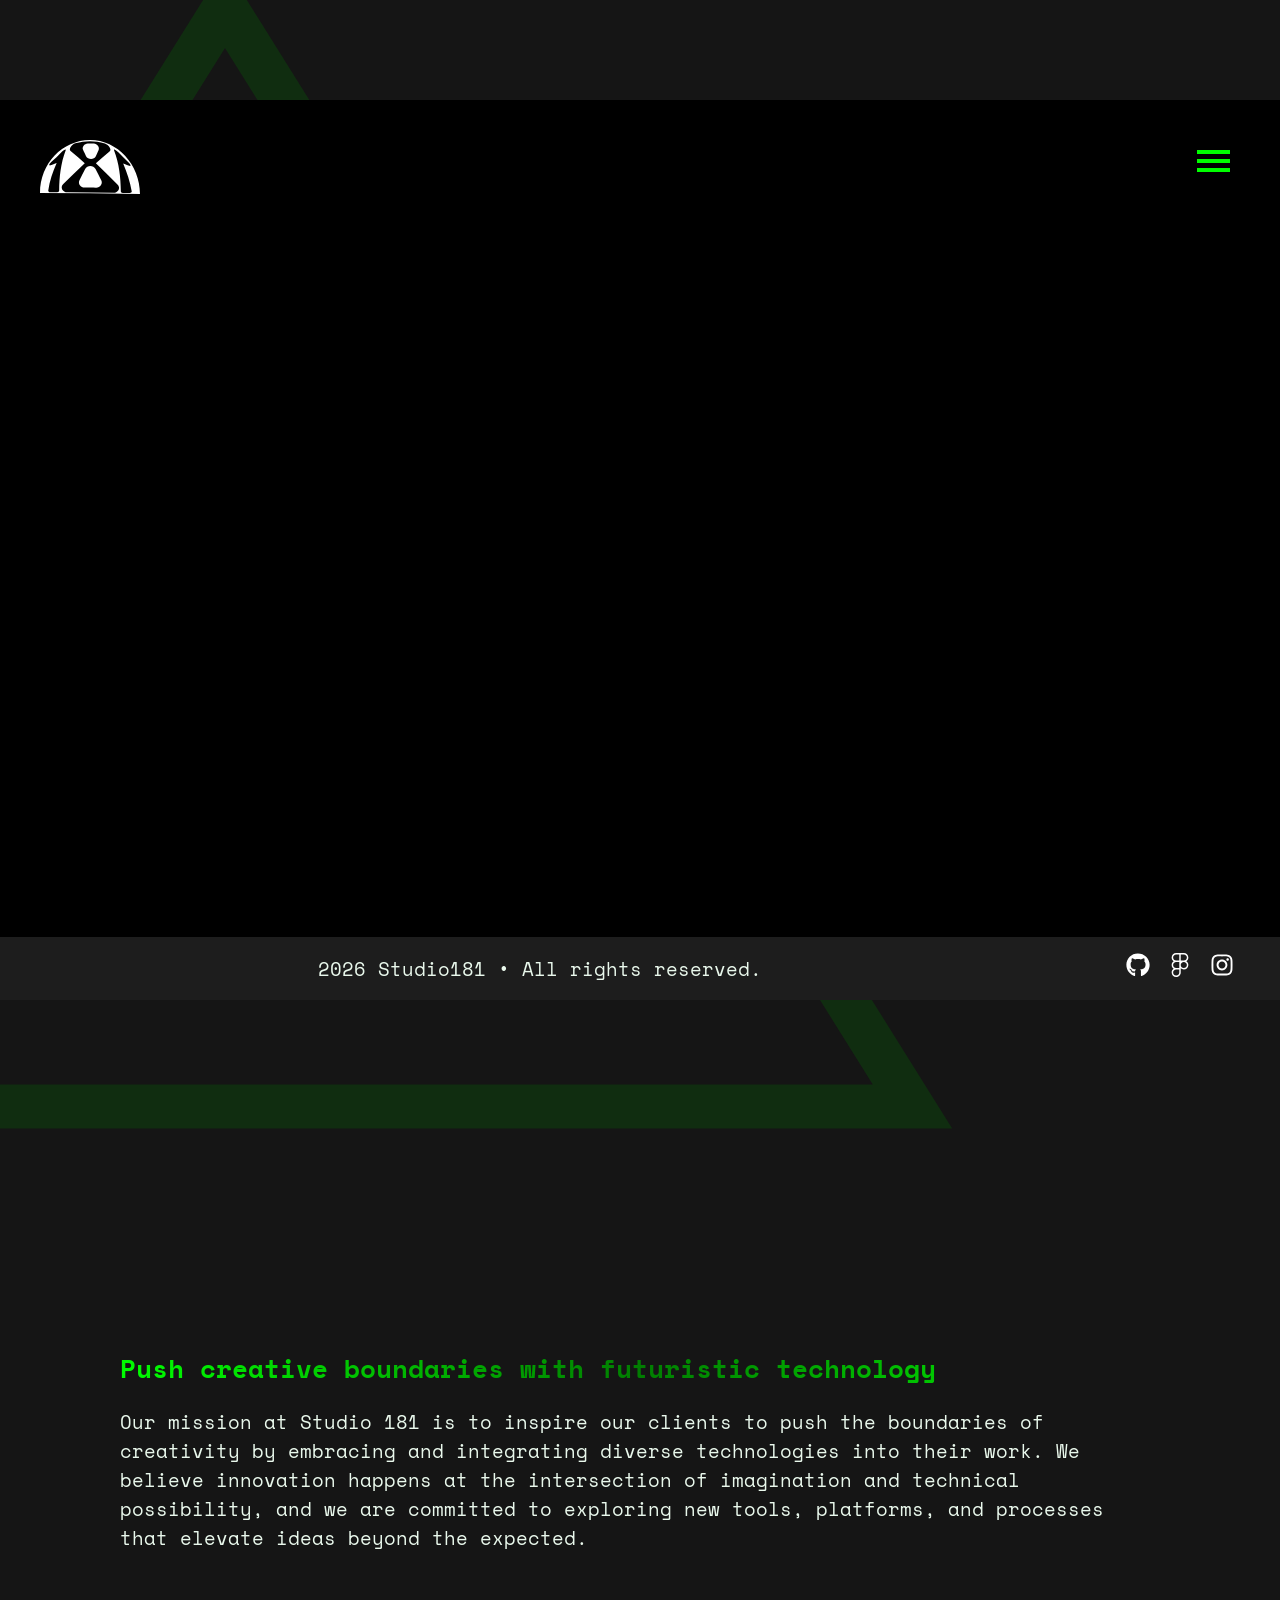
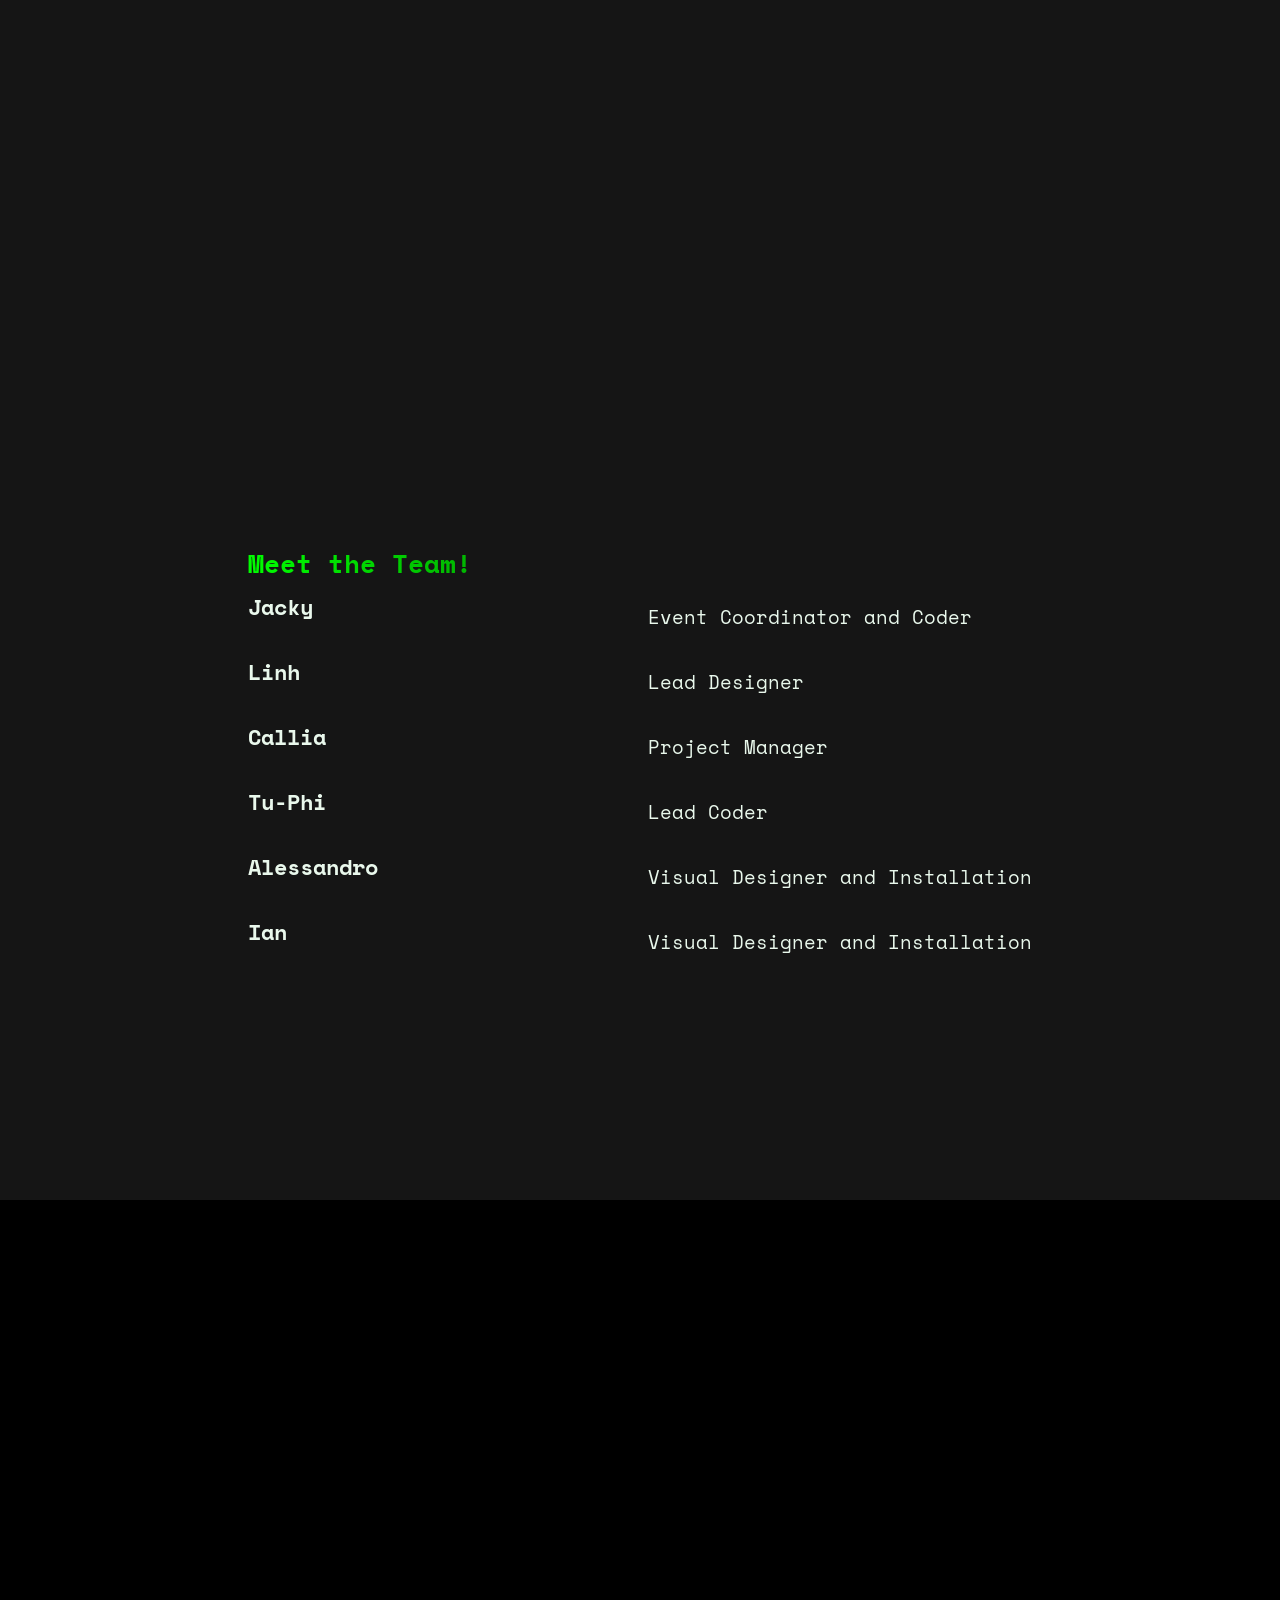
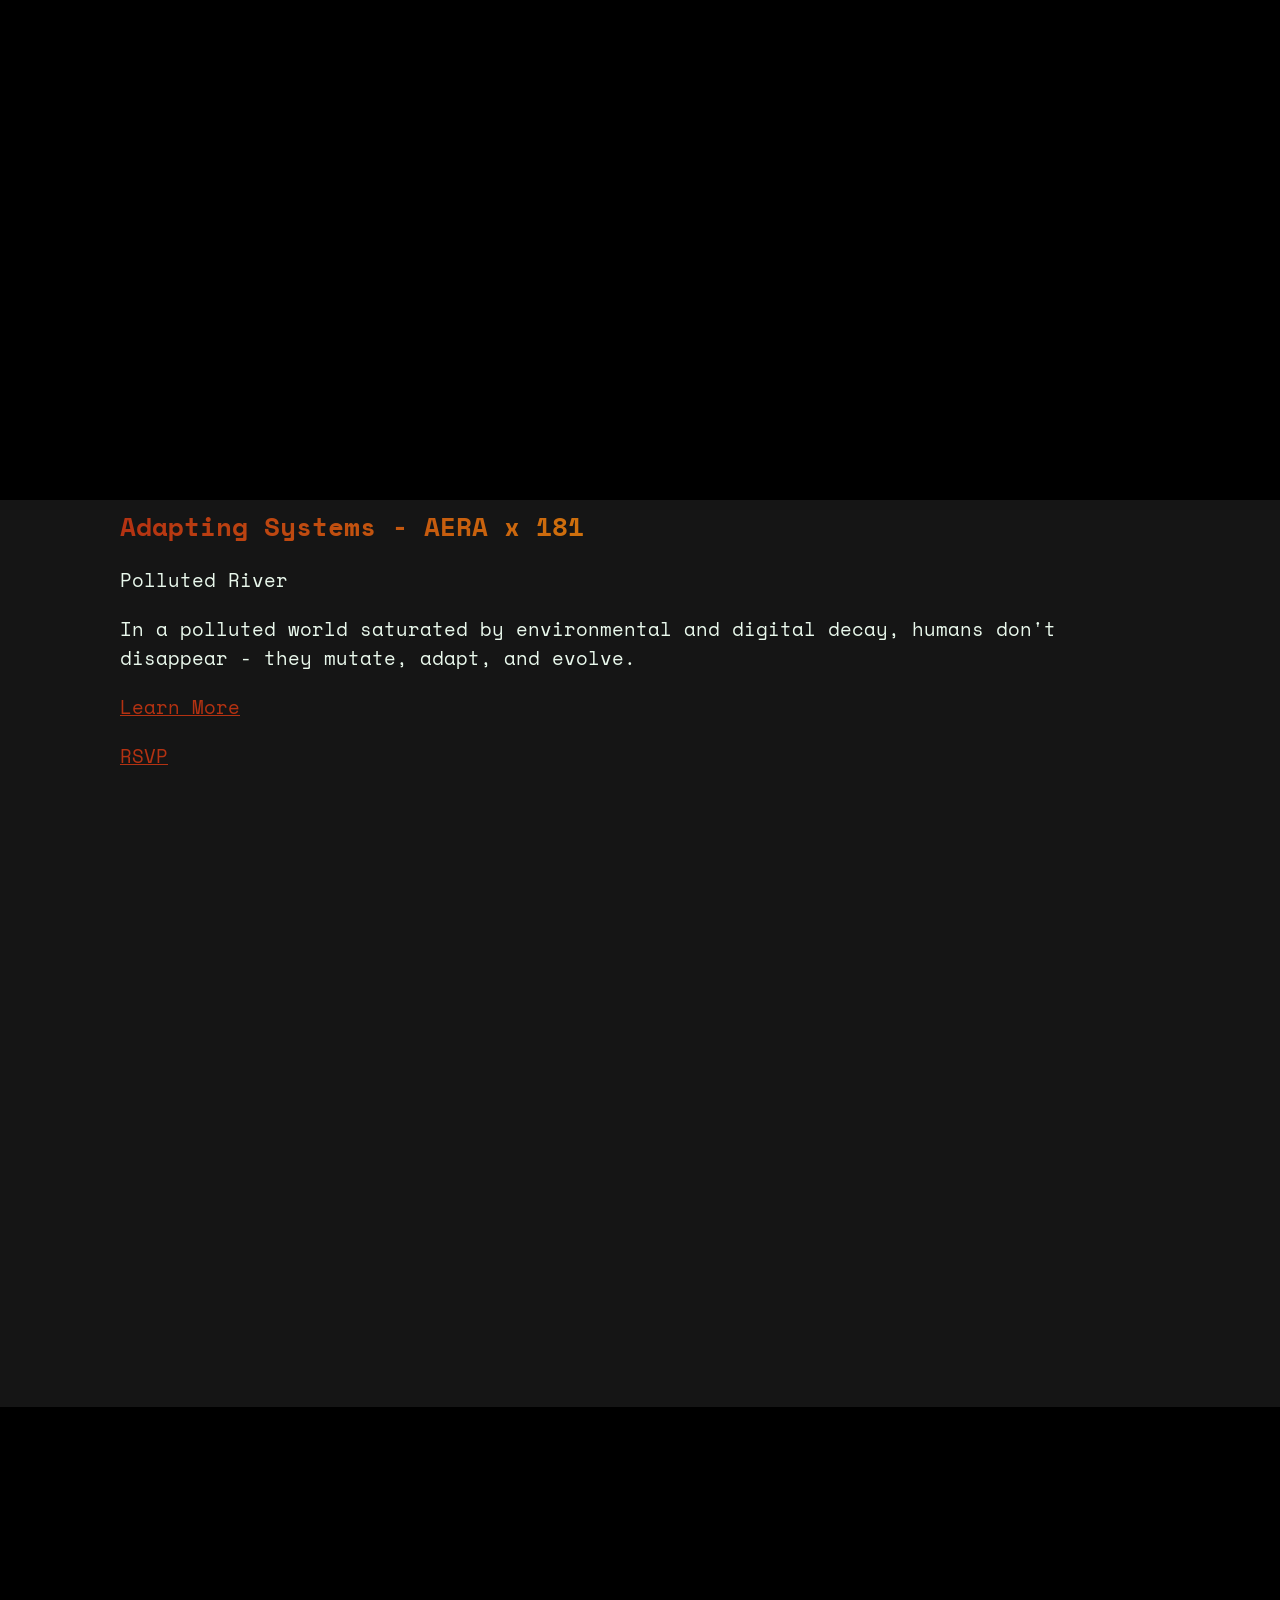
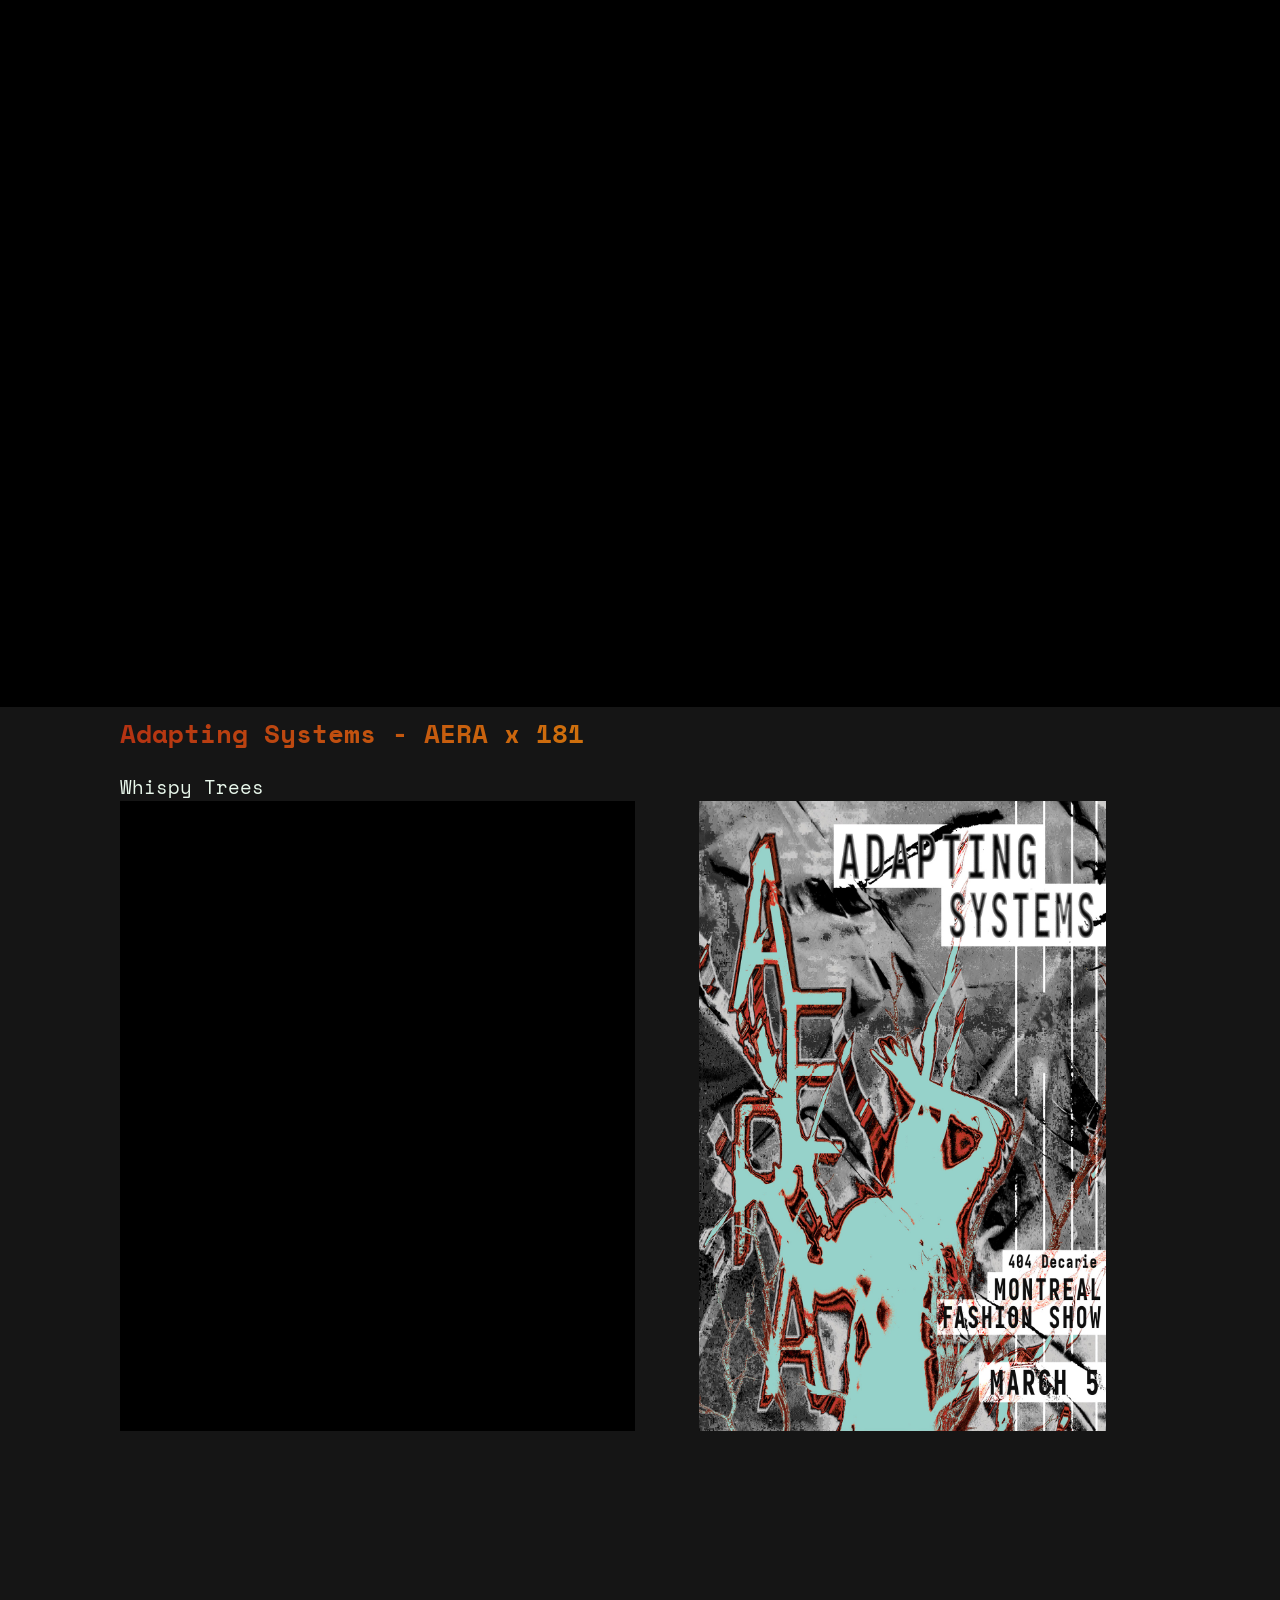
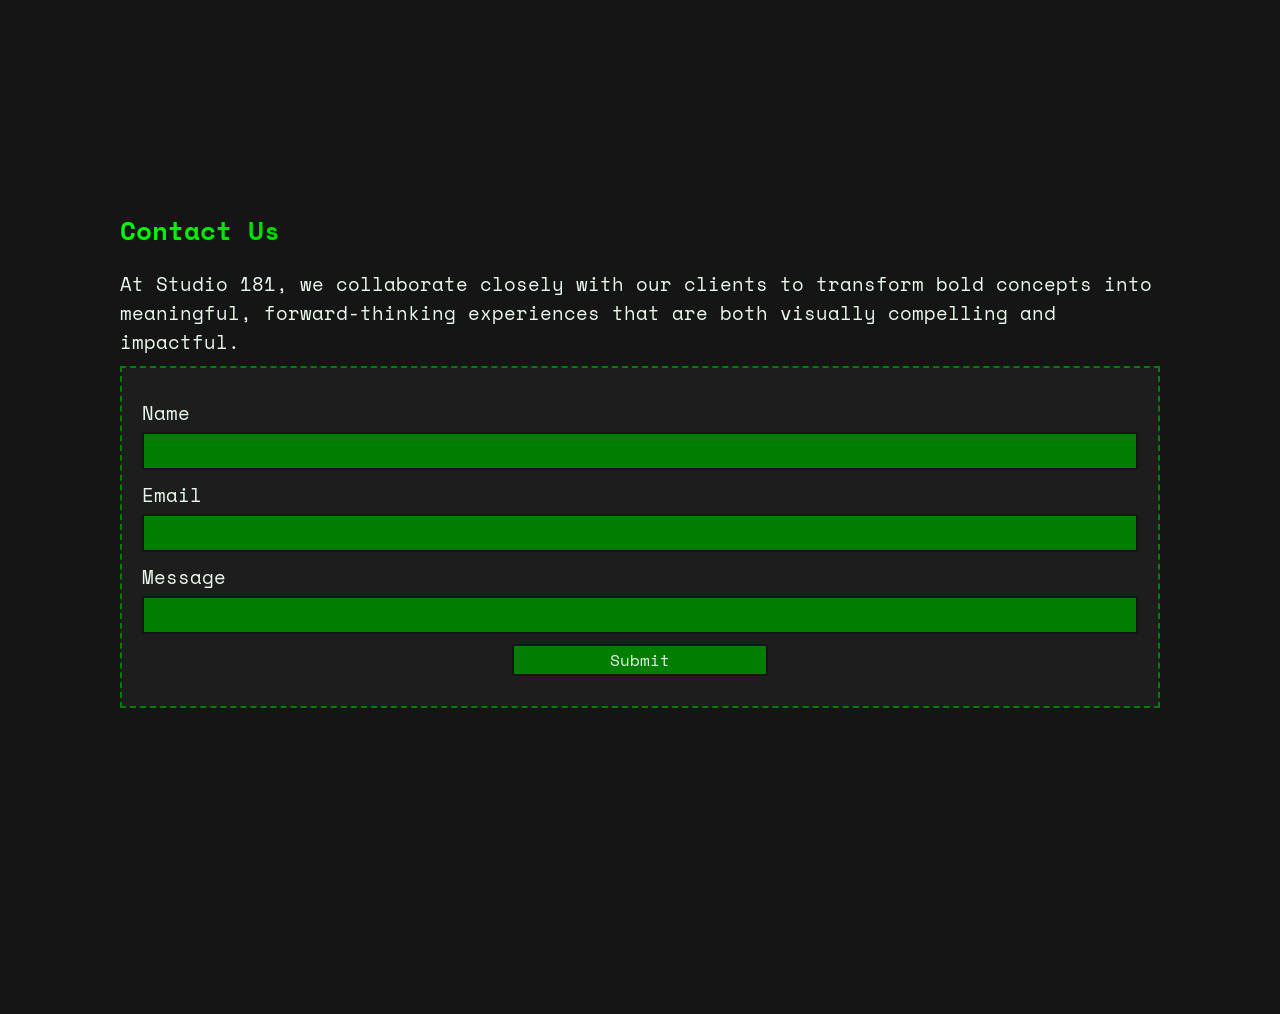
==== commit e4f8d9cb: "changed the video finally qwq" ====
--- a/public_html/index.html
+++ b/public_html/index.html
@@ -1,266 +1,265 @@
-<!doctype html>
-<html lang="en">
-  <head>
-    <meta charset="UTF-8" />
-    <meta name="viewport" content="width=device-width, initial-scale=1.0" />
-    <title>Studio 181</title>
-
-    <link rel="preconnect" href="https://fonts.googleapis.com" />
-    <link rel="preconnect" href="https://fonts.gstatic.com" crossorigin />
-    <link
-      href="https://fonts.googleapis.com/css2?family=Space+Mono:ital,wght@0,400;0,700;1,400;1,700&display=swap"
-      rel="stylesheet"
-    />
-
-    <link
-      rel="shortcut icon"
-      href="https://studio181.capython.com/assets/logos/green.svg"
-      type="image/x-icon"
-    />
-
-    <link rel="stylesheet" href="style.css" />
-  </head>
-  <body>
-    <nav>
-      <article id="menuToggle">
-        <input type="checkbox" id="menuCheckbox" />
-        <span></span>
-        <span></span>
-        <span></span>
-
-        <ul id="menu">
-          <li>
-            <a href="#about">
-              <label for="menuCheckbox" onclick="this.parentNode.click()"
-                >About</label
-              >
-            </a>
-          </li>
-          <li>
-            <a href="#works">
-              <label for="menuCheckbox" onclick="this.parentNode.click()"
-                >Works</label
-              >
-            </a>
-          </li>
-          <li>
-            <a href="https://www.figma.com/proto/EBcyASwGW9oTObhCXKQHNM/Studio-181?node-id=427-18&p=f&t=CpMK91dFhPCFs8B5-0&scaling=min-zoom&content-scaling=fixed&page-id=427%3A2">
-              <label for="menuCheckbox" onclick="this.parentNode.click()"
-                class="hover-red">Adapting Systems</label
-              >
-            </a>
-          </li>
-          <li>
-            <a href="./invitation/">
-              <label for="menuCheckbox" onclick="this.parentNode.click()"
-                 class="hover-red">RSVP</label
-              >
-            </a>
-          </li>
-          <li>
-            <a href="#contact">
-              <label for="menuCheckbox" onclick="this.parentNode.click()"
-                >Contact</label
-              >
-            </a>
-          </li>
-          <li>
-            <a href="TBA">
-              <label for="menuCheckbox" onclick="this.parentNode.click()"
-                >Final Video</label
-              >
-            </a>
-          </li>
-        </ul>
-      </article>
-    </nav>
-    <main>
-      <header>
-        <a href="#"><img src="./assets/logos/whitebg.svg" alt="logo" /></a>
-      </header>
-      <section id="title">
-        <iframe
-          src="https://player.vimeo.com/video/1169611653?badge=0&amp;controls=0&amp;autopause=0&amp;player_id=0&amp;app_id=58479&amp;autoplay=1&amp;muted=1&amp;loop=1"
-          width="400"
-          height="300"
-          frameborder="0"
-          allow="
-            autoplay;
-            fullscreen;
-            picture-in-picture;
-            clipboard-write;
-            encrypted-media;
-            web-share;
-          "
-          referrerpolicy="strict-origin-when-cross-origin"
-          title="Logo_anim_web"
-        ></iframe>
-      </section>
-      <section id="about">
-        <section>
-          <h2 class="gradient">Push creative boundaries with futuristic technology</h2>
-          <p>
-            Our mission at Studio 181 is to inspire our clients to push the
-            boundaries of creativity by embracing and integrating diverse
-            technologies into their work. We believe innovation happens at the
-            intersection of imagination and technical possibility, and we are
-            committed to exploring new tools, platforms, and processes that
-            elevate ideas beyond the expected.
-          </p>
-        </section>
-      </section>
-      <section id="members">
-        <section>
-          <h2 class="gradient">Meet the Team!</h2>
-          <article>
-            <h3>Jacky</h3>
-            <p>Event Coordinator and Coder</p>
-            <h3>Linh</h3>
-            <p>Lead Designer</p>
-            <h3>Callia</h3>
-            <p>Project Manager</p>
-            <h3>Tu-Phi</h3>
-            <p>Lead Coder</p>
-            <h3>Alessandro</h3>
-            <p>Visual Designer and Installation</p>
-            <h3>Ian</h3>
-            <p>Visual Designer and Installation</p>
-          </article>
-        </section>
-      </section>
-      <section id="works" class="section-pin">
-        <iframe
-          src="https://player.vimeo.com/video/1169614226?badge=0&amp;controls=0&amp;autopause=0&amp;player_id=0&amp;app_id=58479&amp;autoplay=1&amp;muted=1&amp;loop=1"
-          width="1280"
-          height="720"
-          frameborder="0"
-          allow="
-            autoplay;
-            fullscreen;
-            picture-in-picture;
-            clipboard-write;
-            encrypted-media;
-            web-share;
-          "
-          referrerpolicy="strict-origin-when-cross-origin"
-          title="Polluted River"
-        ></iframe>
-        <article>
-          <h2 class="gradient-red">Adapting Systems - AERA x 181</h2>
-          <p>Polluted River</p>
-          <p>
-            In a polluted world saturated by environmental and digital decay,
-            humans don't disappear - they mutate, adapt, and evolve.
-          </p>
-          <a
-            class="hover-red"
-            href="https://www.figma.com/proto/EBcyASwGW9oTObhCXKQHNM/Studio-181?node-id=427-18&p=f&t=CpMK91dFhPCFs8B5-0&scaling=min-zoom&content-scaling=fixed&page-id=427%3A2"
-            ><p>Learn More</p></a
-          >
-          <a class="hover-red" href="./invitation/"><p>RSVP</p></a>
-        </article>
-      </section>
-      <section class="section-pin">
-        <iframe
-          title="Whispy Trees"
-          src="https://player.vimeo.com/video/1169974063?badge=0&amp;controls=0&amp;autopause=0&amp;player_id=0&amp;app_id=58479&amp;autoplay=1&amp;muted=1&amp;loop=1"
-          width="640"
-          height="360"
-          frameborder="0"
-          referrerpolicy="strict-origin-when-cross-origin"
-          allow="
-            autoplay;
-            fullscreen;
-            picture-in-picture;
-            clipboard-write;
-            encrypted-media;
-            web-share;
-          "
-        ></iframe>
-        <article>
-          <h2 class="gradient-red">Adapting Systems - AERA x 181</h2>
-          <p>Whispy Trees</p>
-          <article>
-            <iframe width="560" height="315" src="https://www.youtube.com/embed/pmL1Moa2kK0?si=O_bu26jdgCl3XDu3" title="YouTube video player" frameborder="0" allow="accelerometer; autoplay; clipboard-write; encrypted-media; gyroscope; picture-in-picture; web-share" referrerpolicy="strict-origin-when-cross-origin" allowfullscreen></iframe>
-            <img src="./assets/poster.jpg" alt="Promotional Poster">
-          </article>
-        </article>
-      </section>
-      <section id="contact">
-        <section>
-          <h2 class="gradient">Contact Us</h2>
-          <p>
-            At Studio 181, we collaborate closely with our clients to transform
-            bold concepts into meaningful, forward-thinking experiences that are
-            both visually compelling and impactful.
-          </p>
-  <div class="card">
-    <form action="https://formspree.io/f/xqedojvy" method="POST">
-
-        <label for="Name">Name</label>
-        <input id="Name" type="text" name="name" required />
-
-        <label for="email">Email</label>
-        <input id="email" type="email" name="email" required />
-
-        <label for="message">Message</label>
-        <input id="message" type="text" name="message" required />
-
-        <button type="submit">Submit</button>
-      </form>
-
-        </section>
-      </section>
-    </main>
-    <footer>
-      <section>2026 Studio181 • All rights reserved.</section>
-      <section>
-        <a href="https://github.com/TuphiVanier/studio181"
-          ><svg
-            xmlns="http://www.w3.org/2000/svg"
-            viewBox="0 0 640 640"
-            fill="#fff"
-          >
-            <path
-              d="M237.9 461.4C237.9 463.4 235.6 465 232.7 465C229.4 465.3 227.1 463.7 227.1 461.4C227.1 459.4 229.4 457.8 232.3 457.8C235.3 457.5 237.9 459.1 237.9 461.4zM206.8 456.9C206.1 458.9 208.1 461.2 211.1 461.8C213.7 462.8 216.7 461.8 217.3 459.8C217.9 457.8 216 455.5 213 454.6C210.4 453.9 207.5 454.9 206.8 456.9zM251 455.2C248.1 455.9 246.1 457.8 246.4 460.1C246.7 462.1 249.3 463.4 252.3 462.7C255.2 462 257.2 460.1 256.9 458.1C256.6 456.2 253.9 454.9 251 455.2zM316.8 72C178.1 72 72 177.3 72 316C72 426.9 141.8 521.8 241.5 555.2C254.3 557.5 258.8 549.6 258.8 543.1C258.8 536.9 258.5 502.7 258.5 481.7C258.5 481.7 188.5 496.7 173.8 451.9C173.8 451.9 162.4 422.8 146 415.3C146 415.3 123.1 399.6 147.6 399.9C147.6 399.9 172.5 401.9 186.2 425.7C208.1 464.3 244.8 453.2 259.1 446.6C261.4 430.6 267.9 419.5 275.1 412.9C219.2 406.7 162.8 398.6 162.8 302.4C162.8 274.9 170.4 261.1 186.4 243.5C183.8 237 175.3 210.2 189 175.6C209.9 169.1 258 202.6 258 202.6C278 197 299.5 194.1 320.8 194.1C342.1 194.1 363.6 197 383.6 202.6C383.6 202.6 431.7 169 452.6 175.6C466.3 210.3 457.8 237 455.2 243.5C471.2 261.2 481 275 481 302.4C481 398.9 422.1 406.6 366.2 412.9C375.4 420.8 383.2 435.8 383.2 459.3C383.2 493 382.9 534.7 382.9 542.9C382.9 549.4 387.5 557.3 400.2 555C500.2 521.8 568 426.9 568 316C568 177.3 455.5 72 316.8 72zM169.2 416.9C167.9 417.9 168.2 420.2 169.9 422.1C171.5 423.7 173.8 424.4 175.1 423.1C176.4 422.1 176.1 419.8 174.4 417.9C172.8 416.3 170.5 415.6 169.2 416.9zM158.4 408.8C157.7 410.1 158.7 411.7 160.7 412.7C162.3 413.7 164.3 413.4 165 412C165.7 410.7 164.7 409.1 162.7 408.1C160.7 407.5 159.1 407.8 158.4 408.8zM190.8 444.4C189.2 445.7 189.8 448.7 192.1 450.6C194.4 452.9 197.3 453.2 198.6 451.6C199.9 450.3 199.3 447.3 197.3 445.4C195.1 443.1 192.1 442.8 190.8 444.4zM179.4 429.7C177.8 430.7 177.8 433.3 179.4 435.6C181 437.9 183.7 438.9 185 437.9C186.6 436.6 186.6 434 185 431.7C183.6 429.4 181 428.4 179.4 429.7z"
-            /></svg
-        ></a>
-        <a
-          href="https://www.figma.com/design/EBcyASwGW9oTObhCXKQHNM/Studio-181?node-id=0-1&t=G8TaF2RQR2nI2QnM-1"
-          ><svg
-            xmlns="http://www.w3.org/2000/svg"
-            viewBox="0 0 640 640"
-            fill="#fff"
-          >
-            <path
-              d="M142 159.8C142 106.9 184.9 64 237.8 64L402.2 64C455.1 64 498 106.9 498 159.8C498 193.3 480.8 222.8 454.8 239.9C480.8 257 498 286.5 498 320C498 372.9 455.1 415.8 402.2 415.8L400.1 415.8C375.3 415.8 352.7 406.4 335.7 390.9L335.7 479.2C335.7 532.8 291.7 576 238.3 576C185.5 576 142 533.2 142 480.2C142 446.7 159.2 417.2 185.2 400.1C159.2 383 142 353.5 142 320C142 286.5 159.2 257 185.2 239.9C159.2 222.8 142 193.3 142 159.8zM304.3 255.6L237.8 255.6C202.2 255.6 173.4 284.4 173.4 320C173.4 355.4 202 384.2 237.4 384.4L304.3 384.4L304.3 255.6zM335.7 320C335.7 355.6 364.5 384.4 400.1 384.4L402.2 384.4C437.8 384.4 466.6 355.6 466.6 320C466.6 284.4 437.8 255.6 402.2 255.6L400.1 255.6C364.5 255.6 335.7 284.4 335.7 320zM237.8 415.8L237.4 415.8C202 416 173.4 444.8 173.4 480.2C173.4 515.6 202.6 544.6 238.3 544.6C274.6 544.6 304.3 515.2 304.3 479.1L304.3 415.7L237.8 415.7zM237.8 95.4C202.2 95.4 173.4 124.2 173.4 159.8C173.4 195.4 202.2 224.2 237.8 224.2L304.3 224.2L304.3 95.4L237.8 95.4zM335.7 224.2L402.2 224.2C437.8 224.2 466.6 195.4 466.6 159.8C466.6 124.2 437.8 95.4 402.2 95.4L335.7 95.4L335.7 224.2z"
-            /></svg
-        ></a>
-        <a href="https://www.instagram.com/studio_181__">
-          <svg
-            xmlns="http://www.w3.org/2000/svg"
-            viewBox="0 0 640 640"
-            fill="#fff"
-          >
-            <path
-              d="M320.3 205C256.8 204.8 205.2 256.2 205 319.7C204.8 383.2 256.2 434.8 319.7 435C383.2 435.2 434.8 383.8 435 320.3C435.2 256.8 383.8 205.2 320.3 205zM319.7 245.4C360.9 245.2 394.4 278.5 394.6 319.7C394.8 360.9 361.5 394.4 320.3 394.6C279.1 394.8 245.6 361.5 245.4 320.3C245.2 279.1 278.5 245.6 319.7 245.4zM413.1 200.3C413.1 185.5 425.1 173.5 439.9 173.5C454.7 173.5 466.7 185.5 466.7 200.3C466.7 215.1 454.7 227.1 439.9 227.1C425.1 227.1 413.1 215.1 413.1 200.3zM542.8 227.5C541.1 191.6 532.9 159.8 506.6 133.6C480.4 107.4 448.6 99.2 412.7 97.4C375.7 95.3 264.8 95.3 227.8 97.4C192 99.1 160.2 107.3 133.9 133.5C107.6 159.7 99.5 191.5 97.7 227.4C95.6 264.4 95.6 375.3 97.7 412.3C99.4 448.2 107.6 480 133.9 506.2C160.2 532.4 191.9 540.6 227.8 542.4C264.8 544.5 375.7 544.5 412.7 542.4C448.6 540.7 480.4 532.5 506.6 506.2C532.8 480 541 448.2 542.8 412.3C544.9 375.3 544.9 264.5 542.8 227.5zM495 452C487.2 471.6 472.1 486.7 452.4 494.6C422.9 506.3 352.9 503.6 320.3 503.6C287.7 503.6 217.6 506.2 188.2 494.6C168.6 486.8 153.5 471.7 145.6 452C133.9 422.5 136.6 352.5 136.6 319.9C136.6 287.3 134 217.2 145.6 187.8C153.4 168.2 168.5 153.1 188.2 145.2C217.7 133.5 287.7 136.2 320.3 136.2C352.9 136.2 423 133.6 452.4 145.2C472 153 487.1 168.1 495 187.8C506.7 217.3 504 287.3 504 319.9C504 352.5 506.7 422.6 495 452z"
-            /></svg
-        ></a>
-      </section>
-    </footer>
-    <article id="floating-tri">
-      <svg height="250" width="450">
-        <polygon
-          points="225,10 100,210 350,210"
-          style="fill: rgba(0, 0, 0, 0); stroke: #017d013c; stroke-width: 8"
-        />
-      </svg>
-      <svg height="250" width="450">
-        <polygon
-          points="225,10 100,210 350,210"
-          style="fill: rgba(0, 0, 0, 0); stroke: #017d013c; stroke-width: 5"
-        />
-      </svg>
-    </article>
-  </body>
-</html>
+<!doctype html>
+<html lang="en">
+  <head>
+    <meta charset="UTF-8" />
+    <meta name="viewport" content="width=device-width, initial-scale=1.0" />
+    <title>Studio 181</title>
+
+    <link rel="preconnect" href="https://fonts.googleapis.com" />
+    <link rel="preconnect" href="https://fonts.gstatic.com" crossorigin />
+    <link
+      href="https://fonts.googleapis.com/css2?family=Space+Mono:ital,wght@0,400;0,700;1,400;1,700&display=swap"
+      rel="stylesheet"
+    />
+
+    <link
+      rel="shortcut icon"
+      href="https://studio181.capython.com/assets/logos/green.svg"
+      type="image/x-icon"
+    />
+
+    <link rel="stylesheet" href="style.css" />
+  </head>
+  <body>
+    <nav>
+      <article id="menuToggle">
+        <input type="checkbox" id="menuCheckbox" />
+        <span></span>
+        <span></span>
+        <span></span>
+
+        <ul id="menu">
+          <li>
+            <a href="#about">
+              <label for="menuCheckbox" onclick="this.parentNode.click()"
+                >About</label
+              >
+            </a>
+          </li>
+          <li>
+            <a href="#works">
+              <label for="menuCheckbox" onclick="this.parentNode.click()"
+                >Works</label
+              >
+            </a>
+          </li>
+          <li>
+            <a href="https://www.figma.com/proto/EBcyASwGW9oTObhCXKQHNM/Studio-181?node-id=427-18&p=f&t=CpMK91dFhPCFs8B5-0&scaling=min-zoom&content-scaling=fixed&page-id=427%3A2">
+              <label for="menuCheckbox" onclick="this.parentNode.click()"
+                class="hover-red">Adapting Systems</label
+              >
+            </a>
+          </li>
+          <li>
+            <a href="./invitation/">
+              <label for="menuCheckbox" onclick="this.parentNode.click()"
+                 class="hover-red">RSVP</label
+              >
+            </a>
+          </li>
+          <li>
+            <a href="#contact">
+              <label for="menuCheckbox" onclick="this.parentNode.click()"
+                >Contact</label
+              >
+            </a>
+          </li>
+          <li>
+            <a href="https://www.youtube.com/watch?v=S1uNFCewXgg">
+              <label for="menuCheckbox" onclick="this.parentNode.click()"
+                >Final Video</label
+              >
+            </a>
+          </li>
+        </ul>
+      </article>
+    </nav>
+    <main>
+      <header>
+        <a href="#"><img src="./assets/logos/whitebg.svg" alt="logo" /></a>
+      </header>
+      <section id="title">
+        <iframe
+          src="https://player.vimeo.com/video/1169611653?badge=0&amp;controls=0&amp;autopause=0&amp;player_id=0&amp;app_id=58479&amp;autoplay=1&amp;muted=1&amp;loop=1"
+          width="400"
+          height="300"
+          frameborder="0"
+          allow="
+            autoplay;
+            fullscreen;
+            picture-in-picture;
+            clipboard-write;
+            encrypted-media;
+            web-share;
+          "
+          referrerpolicy="strict-origin-when-cross-origin"
+          title="Logo_anim_web"
+        ></iframe>
+      </section>
+      <section id="about">
+        <section>
+          <h2 class="gradient">Push creative boundaries with futuristic technology</h2>
+          <p>
+            Our mission at Studio 181 is to inspire our clients to push the
+            boundaries of creativity by embracing and integrating diverse
+            technologies into their work. We believe innovation happens at the
+            intersection of imagination and technical possibility, and we are
+            committed to exploring new tools, platforms, and processes that
+            elevate ideas beyond the expected.
+          </p>
+        </section>
+      </section>
+      <section id="members">
+        <section>
+          <h2 class="gradient">Meet the Team!</h2>
+          <article>
+            <h3>Jacky</h3>
+            <p>Event Coordinator and Coder</p>
+            <h3>Linh</h3>
+            <p>Lead Designer</p>
+            <h3>Callia</h3>
+            <p>Project Manager</p>
+            <h3>Tu-Phi</h3>
+            <p>Lead Coder</p>
+            <h3>Alessandro</h3>
+            <p>Visual Designer and Installation</p>
+            <h3>Ian</h3>
+            <p>Visual Designer and Installation</p>
+          </article>
+        </section>
+      </section>
+      <section id="works" class="section-pin">
+        <iframe
+          src="https://player.vimeo.com/video/1169614226?badge=0&amp;controls=0&amp;autopause=0&amp;player_id=0&amp;app_id=58479&amp;autoplay=1&amp;muted=1&amp;loop=1"
+          width="1280"
+          height="720"
+          frameborder="0"
+          allow="
+            autoplay;
+            fullscreen;
+            picture-in-picture;
+            clipboard-write;
+            encrypted-media;
+            web-share;
+          "
+          referrerpolicy="strict-origin-when-cross-origin"
+          title="Polluted River"
+        ></iframe>
+        <article>
+          <h2 class="gradient-red">Adapting Systems - AERA x 181</h2>
+          <p>Polluted River</p>
+          <p>
+            In a polluted world saturated by environmental and digital decay,
+            humans don't disappear - they mutate, adapt, and evolve.
+          </p>
+          <a
+            class="hover-red"
+            href="https://www.figma.com/proto/EBcyASwGW9oTObhCXKQHNM/Studio-181?node-id=427-18&p=f&t=CpMK91dFhPCFs8B5-0&scaling=min-zoom&content-scaling=fixed&page-id=427%3A2"
+            ><p>Learn More</p></a
+          >
+          <a class="hover-red" href="./invitation/"><p>RSVP</p></a>
+        </article>
+      </section>
+      <section class="section-pin">
+        <iframe
+          title="Whispy Trees"
+          src="https://player.vimeo.com/video/1169974063?badge=0&amp;controls=0&amp;autopause=0&amp;player_id=0&amp;app_id=58479&amp;autoplay=1&amp;muted=1&amp;loop=1"
+          width="640"
+          height="360"
+          frameborder="0"
+          referrerpolicy="strict-origin-when-cross-origin"
+          allow="
+            autoplay;
+            fullscreen;
+            picture-in-picture;
+            clipboard-write;
+            encrypted-media;
+            web-share;
+          "
+        ></iframe>
+        <article>
+          <h2 class="gradient-red">Adapting Systems - AERA x 181</h2>
+          <p>Whispy Trees</p>
+          <article>
+<iframe width="560" height="315" src="https://www.youtube.com/embed/h84ktIbTxto?si=Xp3Xaf-2yg-fkquS" title="YouTube video player" frameborder="0" allow="accelerometer; autoplay; clipboard-write; encrypted-media; gyroscope; picture-in-picture; web-share" referrerpolicy="strict-origin-when-cross-origin" allowfullscreen></iframe>            <img src="./assets/poster.jpg" alt="Promotional Poster">
+          </article>
+        </article>
+      </section>
+      <section id="contact">
+        <section>
+          <h2 class="gradient">Contact Us</h2>
+          <p>
+            At Studio 181, we collaborate closely with our clients to transform
+            bold concepts into meaningful, forward-thinking experiences that are
+            both visually compelling and impactful.
+          </p>
+  <div class="card">
+    <form action="https://formspree.io/f/xqedojvy" method="POST">
+
+        <label for="Name">Name</label>
+        <input id="Name" type="text" name="name" required />
+
+        <label for="email">Email</label>
+        <input id="email" type="email" name="email" required />
+
+        <label for="message">Message</label>
+        <input id="message" type="text" name="message" required />
+
+        <button type="submit">Submit</button>
+      </form>
+
+        </section>
+      </section>
+    </main>
+    <footer>
+      <section>2026 Studio181 • All rights reserved.</section>
+      <section>
+        <a href="https://github.com/TuphiVanier/studio181"
+          ><svg
+            xmlns="http://www.w3.org/2000/svg"
+            viewBox="0 0 640 640"
+            fill="#fff"
+          >
+            <path
+              d="M237.9 461.4C237.9 463.4 235.6 465 232.7 465C229.4 465.3 227.1 463.7 227.1 461.4C227.1 459.4 229.4 457.8 232.3 457.8C235.3 457.5 237.9 459.1 237.9 461.4zM206.8 456.9C206.1 458.9 208.1 461.2 211.1 461.8C213.7 462.8 216.7 461.8 217.3 459.8C217.9 457.8 216 455.5 213 454.6C210.4 453.9 207.5 454.9 206.8 456.9zM251 455.2C248.1 455.9 246.1 457.8 246.4 460.1C246.7 462.1 249.3 463.4 252.3 462.7C255.2 462 257.2 460.1 256.9 458.1C256.6 456.2 253.9 454.9 251 455.2zM316.8 72C178.1 72 72 177.3 72 316C72 426.9 141.8 521.8 241.5 555.2C254.3 557.5 258.8 549.6 258.8 543.1C258.8 536.9 258.5 502.7 258.5 481.7C258.5 481.7 188.5 496.7 173.8 451.9C173.8 451.9 162.4 422.8 146 415.3C146 415.3 123.1 399.6 147.6 399.9C147.6 399.9 172.5 401.9 186.2 425.7C208.1 464.3 244.8 453.2 259.1 446.6C261.4 430.6 267.9 419.5 275.1 412.9C219.2 406.7 162.8 398.6 162.8 302.4C162.8 274.9 170.4 261.1 186.4 243.5C183.8 237 175.3 210.2 189 175.6C209.9 169.1 258 202.6 258 202.6C278 197 299.5 194.1 320.8 194.1C342.1 194.1 363.6 197 383.6 202.6C383.6 202.6 431.7 169 452.6 175.6C466.3 210.3 457.8 237 455.2 243.5C471.2 261.2 481 275 481 302.4C481 398.9 422.1 406.6 366.2 412.9C375.4 420.8 383.2 435.8 383.2 459.3C383.2 493 382.9 534.7 382.9 542.9C382.9 549.4 387.5 557.3 400.2 555C500.2 521.8 568 426.9 568 316C568 177.3 455.5 72 316.8 72zM169.2 416.9C167.9 417.9 168.2 420.2 169.9 422.1C171.5 423.7 173.8 424.4 175.1 423.1C176.4 422.1 176.1 419.8 174.4 417.9C172.8 416.3 170.5 415.6 169.2 416.9zM158.4 408.8C157.7 410.1 158.7 411.7 160.7 412.7C162.3 413.7 164.3 413.4 165 412C165.7 410.7 164.7 409.1 162.7 408.1C160.7 407.5 159.1 407.8 158.4 408.8zM190.8 444.4C189.2 445.7 189.8 448.7 192.1 450.6C194.4 452.9 197.3 453.2 198.6 451.6C199.9 450.3 199.3 447.3 197.3 445.4C195.1 443.1 192.1 442.8 190.8 444.4zM179.4 429.7C177.8 430.7 177.8 433.3 179.4 435.6C181 437.9 183.7 438.9 185 437.9C186.6 436.6 186.6 434 185 431.7C183.6 429.4 181 428.4 179.4 429.7z"
+            /></svg
+        ></a>
+        <a
+          href="https://www.figma.com/design/EBcyASwGW9oTObhCXKQHNM/Studio-181?node-id=0-1&t=G8TaF2RQR2nI2QnM-1"
+          ><svg
+            xmlns="http://www.w3.org/2000/svg"
+            viewBox="0 0 640 640"
+            fill="#fff"
+          >
+            <path
+              d="M142 159.8C142 106.9 184.9 64 237.8 64L402.2 64C455.1 64 498 106.9 498 159.8C498 193.3 480.8 222.8 454.8 239.9C480.8 257 498 286.5 498 320C498 372.9 455.1 415.8 402.2 415.8L400.1 415.8C375.3 415.8 352.7 406.4 335.7 390.9L335.7 479.2C335.7 532.8 291.7 576 238.3 576C185.5 576 142 533.2 142 480.2C142 446.7 159.2 417.2 185.2 400.1C159.2 383 142 353.5 142 320C142 286.5 159.2 257 185.2 239.9C159.2 222.8 142 193.3 142 159.8zM304.3 255.6L237.8 255.6C202.2 255.6 173.4 284.4 173.4 320C173.4 355.4 202 384.2 237.4 384.4L304.3 384.4L304.3 255.6zM335.7 320C335.7 355.6 364.5 384.4 400.1 384.4L402.2 384.4C437.8 384.4 466.6 355.6 466.6 320C466.6 284.4 437.8 255.6 402.2 255.6L400.1 255.6C364.5 255.6 335.7 284.4 335.7 320zM237.8 415.8L237.4 415.8C202 416 173.4 444.8 173.4 480.2C173.4 515.6 202.6 544.6 238.3 544.6C274.6 544.6 304.3 515.2 304.3 479.1L304.3 415.7L237.8 415.7zM237.8 95.4C202.2 95.4 173.4 124.2 173.4 159.8C173.4 195.4 202.2 224.2 237.8 224.2L304.3 224.2L304.3 95.4L237.8 95.4zM335.7 224.2L402.2 224.2C437.8 224.2 466.6 195.4 466.6 159.8C466.6 124.2 437.8 95.4 402.2 95.4L335.7 95.4L335.7 224.2z"
+            /></svg
+        ></a>
+        <a href="https://www.instagram.com/studio_181__">
+          <svg
+            xmlns="http://www.w3.org/2000/svg"
+            viewBox="0 0 640 640"
+            fill="#fff"
+          >
+            <path
+              d="M320.3 205C256.8 204.8 205.2 256.2 205 319.7C204.8 383.2 256.2 434.8 319.7 435C383.2 435.2 434.8 383.8 435 320.3C435.2 256.8 383.8 205.2 320.3 205zM319.7 245.4C360.9 245.2 394.4 278.5 394.6 319.7C394.8 360.9 361.5 394.4 320.3 394.6C279.1 394.8 245.6 361.5 245.4 320.3C245.2 279.1 278.5 245.6 319.7 245.4zM413.1 200.3C413.1 185.5 425.1 173.5 439.9 173.5C454.7 173.5 466.7 185.5 466.7 200.3C466.7 215.1 454.7 227.1 439.9 227.1C425.1 227.1 413.1 215.1 413.1 200.3zM542.8 227.5C541.1 191.6 532.9 159.8 506.6 133.6C480.4 107.4 448.6 99.2 412.7 97.4C375.7 95.3 264.8 95.3 227.8 97.4C192 99.1 160.2 107.3 133.9 133.5C107.6 159.7 99.5 191.5 97.7 227.4C95.6 264.4 95.6 375.3 97.7 412.3C99.4 448.2 107.6 480 133.9 506.2C160.2 532.4 191.9 540.6 227.8 542.4C264.8 544.5 375.7 544.5 412.7 542.4C448.6 540.7 480.4 532.5 506.6 506.2C532.8 480 541 448.2 542.8 412.3C544.9 375.3 544.9 264.5 542.8 227.5zM495 452C487.2 471.6 472.1 486.7 452.4 494.6C422.9 506.3 352.9 503.6 320.3 503.6C287.7 503.6 217.6 506.2 188.2 494.6C168.6 486.8 153.5 471.7 145.6 452C133.9 422.5 136.6 352.5 136.6 319.9C136.6 287.3 134 217.2 145.6 187.8C153.4 168.2 168.5 153.1 188.2 145.2C217.7 133.5 287.7 136.2 320.3 136.2C352.9 136.2 423 133.6 452.4 145.2C472 153 487.1 168.1 495 187.8C506.7 217.3 504 287.3 504 319.9C504 352.5 506.7 422.6 495 452z"
+            /></svg
+        ></a>
+      </section>
+    </footer>
+    <article id="floating-tri">
+      <svg height="250" width="450">
+        <polygon
+          points="225,10 100,210 350,210"
+          style="fill: rgba(0, 0, 0, 0); stroke: #017d013c; stroke-width: 8"
+        />
+      </svg>
+      <svg height="250" width="450">
+        <polygon
+          points="225,10 100,210 350,210"
+          style="fill: rgba(0, 0, 0, 0); stroke: #017d013c; stroke-width: 5"
+        />
+      </svg>
+    </article>
+  </body>
+</html>
--- a/public_html/style.css
+++ b/public_html/style.css
@@ -1,469 +1,506 @@
-* {
-    margin: 0;
-    padding: 0;
-    box-sizing: border-box;
-}
-
-:root {
-    --background: #151515;
-    --secondary-background: #1d1d1d;
-    --primary-color: #00FE00;
-    --secondary-color: #017d01;
-    --text-color: #e9f8ec;
-}
-
-#menuToggle {
-    display: block;
-    position: fixed;
-    top: 50px;
-    right: 50px;
-    z-index: 3;
-}
-
-#menuToggle a {
-    text-decoration: none;
-    color: var(--text-color);
-    transition: color 0.3s ease;
-}
-
-#menuToggle a:hover {
-    color: var(--primary-color);
-}
-
-#menuToggle input {
-    display: block;
-    width: 40px;
-    height: 32px;
-    position: absolute;
-    top: -7px;
-    right: -5px;
-    opacity: 0;
-    z-index: 4;
-
-    -webkit-touch-callout: none;
-}
-
-#menuToggle span {
-    display: block;
-    width: 33px;
-    height: 4px;
-    margin-bottom: 5px;
-    position: relative;
-    background: var(--primary-color);
-    z-index: 3;
-    transform-origin: 4px 0px;
-    transition: transform 0.5s cubic-bezier(0.77, 0.2, 0.05, 1.0),
-        background 0.5s cubic-bezier(0.77, 0.2, 0.05, 1.0),
-        opacity 0.55s ease;
-}
-
-#menuToggle span:first-child {
-    transform-origin: 0% 0%;
-}
-
-#menuToggle span:nth-last-child(2) {
-    transform-origin: 0% 100%;
-}
-
-#menuToggle input:checked~span {
-    opacity: 1;
-    transform: rotate(45deg) translate(-2px, -1px);
-    background: var(--primary-color);
-}
-
-#menuToggle input:checked~span:nth-last-child(3) {
-    opacity: 0;
-    transform: rotate(0deg) scale(0.2, 0.2);
-}
-
-#menuToggle input:checked~span:nth-last-child(2) {
-    transform: rotate(-45deg) translate(0, -1px);
-}
-
-#menu {
-    position: absolute;
-    max-width: 400px;
-    width: 100vw;
-    height: 110vh;
-    margin: -100px 0 0 -200px;
-    padding: 50px;
-    padding-top: 125px;
-    box-sizing: border-box;
-    overflow-y: auto;
-    background: var(--secondary-background);
-    list-style-type: none;
-    -webkit-font-smoothing: antialiased;
-
-    transform-origin: 0% 0%;
-    transform: translate(100%, 0);
-
-    transition: transform 0.5s cubic-bezier(0.77, 0.2, 0.05, 1.0);
-}
-
-#menu li {
-    padding: 10px 0;
-    font-size: 22px;
-}
-
-#menu li label {
-    cursor: pointer;
-}
-
-#menuToggle input:checked~ul {
-    transform: none;
-}
-
-body{
-    background-color: var(--background);
-    color: var(--text-color);
-    font-family: "Space Mono", monospace;
-    font-weight: 400;
-    font-style: normal;
-    font-size: 1.2rem;
-}
-
-html{
-    scroll-snap-type: y mandatory;
-    overflow-x: hidden;
-    scroll-behavior: smooth;
-}
-
-main{
-    width: calc(100% - 240px);
-    margin: 100px auto;
-}
-
-h1{
-    font-weight: 700;
-    font-style: italic;
-}
-
-main > section{
-    scroll-snap-align: start;
-    scroll-snap-stop: always;
-    height: 100%;
-}
-
-p{
-    padding-top: 20px;
-}
-
-main a{
-    color: var(--primary-color);
-}
-
-main a:hover {
-    color: var(--secondary-color);
-}
-
-.hover-red{
-    color: var(--red);
-}
-
-.hover-red:hover {
-    color: var(--orange);
-}
-
-.gradient {
-    animation: background-pan 5s linear infinite;
-    background: linear-gradient(to right,
-            var(--primary-color),
-            var(--secondary-color),
-            var(--primary-color),
-            var(--text-color),
-            var(--primary-color));
-    background-size: 200%;
-    background-clip: text;
-    -webkit-background-clip: text;
-    -webkit-text-fill-color: transparent;
-}
-
-:root {
-    --red: #B43212;
-    --orange: #DC8F0A;
-    --yellow: #facd38;
-}
-
-.gradient-red {
-    animation: background-pan 5s linear infinite;
-    background: linear-gradient(to right,
-            var(--red),
-            var(--orange),
-            var(--yellow),
-            var(--red));
-    background-size: 200%;
-    background-clip: text;
-    -webkit-background-clip: text;
-    -webkit-text-fill-color: transparent;
-}
-
-@keyframes background-pan {
-    from {
-        background-position: 0% center;
-    }
-
-    to {
-        background-position: -200% center;
-    }
-}
-
-header{
-max-width: 100px;
-    width: 100vw;
-    height: auto;
-    left: 40px;
-    top: 40px;
-    position: fixed;
-    z-index: 2;
-}
-
-#title{
-    height: 100vh;
-}
-
-#titlescreen{
-    width: 100vw;
-    max-height: 100vh;
-    height: 100%;
-    margin: -100px 0 0 -120px;
-    position: absolute;
-}
-
-#about, #contact, #members{
-    height: 100vh;
-    padding: 50px 0;
-    display: grid;
-    place-items: center;
-}
-
-h2{
-    font-size: 4rem;
-}
-
-h3 {
-    font-size: 2rem;
-}
-
-#members article{
-    display: grid;
-    grid-template-columns: 1fr 1fr;
-    gap: 1rem;
-    width: 100%;
-    height: auto;
-    align-items: center;
-}
-
-.sectionpin {
-    height: 500vh;
-    overflow: visible;
-
-    view-timeline-name: --section-pin-tl;
-    view-timeline-axis: block;
-}
-
-iframe {
-    height: 100vh;
-    width: 100vw;
-    margin-left: -120px;
-    position: sticky;
-    top: 0;
-    overflow-x: hidden;
-    z-index: 1;
-    background-color: #000000;
-    object-fit: cover;
-}
-
-@media (min-aspect-ratio: 16/9) {
-    #works iframe {
-        /* height = 100 * (9 / 16) = 56.25 */
-        height: 56.25vw;
-    }
-}
-
-@media (max-aspect-ratio: 16/9) {
-    #works iframe {
-        /* width = 100 / (9 / 16) = 177.777777 */
-        width: 177.78vh;
-    }
-}
-
-main > section > article {
-    z-index: 2;
-    position: relative;
-    height: 100vh;
-    width: 100%;
-    will-change: transform;
-    animation: linear moving forwards;
-
-    /* Link animation to view-timeline */
-    animation-timeline: --section-pin-tl;
-    animation-range: contain 0% contain 100%;
-}
-
-main article p{
-    width: 100%;
-    text-align: left;
-    font-size: 2rem;
-}
-
-@keyframes moving {
-    to {
-        transform: translateY(calc(-100% + 100vh));
-    }
-}
-
-
-.card{
-    background-color: var(--secondary-background);
-    padding: 20px;
-    margin: 10px 0;
-    border: 2px var(--secondary-color) dashed;
-}
-
-form{
-    display: grid;
-    grid-template-columns: 1fr;
-}
-
-label{
-    padding: 10px 0 5px 0;
-}
-
-button{
-    margin: 10px;
-    place-self: center;
-    width: 20vw;
-    height: 2rem;
-    background-color: var(--secondary-color);
-    color: var(--text-color);
-    border: 2px var(--background) solid;
-    font-family: "Space Mono", monospace;
-    font-weight: 400;
-    font-size: 1rem;
-}
-
-input{
-    background-color: var(--secondary-color);
-    color: var(--text-color);
-    border: 2px var(--background) solid;
-    font-family: "Space Mono", monospace;
-    font-weight: 400;
-    font-size: 1rem;
-    padding: 5px;
-}
-
-#floating-tri {
-    z-index: -1;
-    position: fixed;
-    height: 100vh;
-    width: 100vw;
-    top: 46vh;
-}
-
-#floating-try > svg{
-    position: absolute;
-    transform-origin: 50% 70%;
-    overflow: hidden;
-}
-
-#floating-tri svg:nth-child(1) {
-    scale: 5.5;
-    animation: rotate 20s infinite normal linear;
-}
-
-#floating-tri svg:nth-child(2) {
-    scale: 3.5;
-    animation: rotate 30s infinite reverse linear;
-}
-
-@keyframes rotate {
-    0% {
-        transform: rotate(-180deg);
-    }
-
-    100% {
-        transform: rotate(180deg);
-    }
-}
-
-footer{
-    position: fixed;
-    background-color: #1d1d1d;
-    height: 7vh;
-    width: 100vw;
-    bottom: 0;
-    left: 0;
-    z-index: 5;
-    display: grid;
-    grid-template-columns: 1fr 200px;
-    place-items: center;
-}
-
-footer svg{
-    width: 30px;
-    height: 30px;
-}
-
-article > article {
-    display: grid;
-    grid-template-columns: 1fr 1fr;
-    place-items: end;
-    gap: 1rem;
-
-    iframe{
-        width: 100%;
-        height: 100%;
-    }
-
-    img{
-        width: 100%;
-        height: 100%;
-    }
-}
-
-
-@media only screen and (max-width: 768px) {
-    h2{
-        font-size: 1.4rem;
-    }
-    h3 {
-        font-size: 1.2rem;
-    }
-    body{
-        font-size: 1rem;
-    }
-    main article p {
-        width: 100%;
-        text-align: left;
-        font-size: 1rem;
-    }
-    main {
-        width: calc(100% - 120px);
-        margin: 30px auto;
-    }
-
-    iframe {
-        height: 100vh;
-        width: 100vw;
-        margin-left: -80px;
-        position: sticky;
-        top: 0;
-        overflow-x: hidden;
-        z-index: 1;
-        background-color: #000000;
-        object-fit: cover;
-    }
-        @media (min-aspect-ratio: 16/9) {
-            #works iframe {
-                /* height = 100 * (9 / 16) = 56.25 */
-                height: 56.25vw;
-            }
-        }
-    
-        @media (max-aspect-ratio: 16/9) {
-            #works iframe {
-                /* width = 100 / (9 / 16) = 177.777777 */
-                width: 177.78vh;
-            }
-        }
+* {
+    margin: 0;
+    padding: 0;
+    box-sizing: border-box;
+}
+
+:root {
+    --background: #151515;
+    --secondary-background: #1d1d1d;
+    --primary-color: #00FE00;
+    --secondary-color: #017d01;
+    --text-color: #e9f8ec;
+}
+
+#menuToggle {
+    display: block;
+    position: fixed;
+    top: 50px;
+    right: 50px;
+    z-index: 3;
+}
+
+#menuToggle a {
+    text-decoration: none;
+    color: var(--text-color);
+    transition: color 0.3s ease;
+}
+
+#menuToggle a:hover {
+    color: var(--primary-color);
+}
+
+#menuToggle input {
+    display: block;
+    width: 40px;
+    height: 32px;
+    position: absolute;
+    top: -7px;
+    right: -5px;
+    opacity: 0;
+    z-index: 4;
+
+    -webkit-touch-callout: none;
+}
+
+#menuToggle span {
+    display: block;
+    width: 33px;
+    height: 4px;
+    margin-bottom: 5px;
+    position: relative;
+    background: var(--primary-color);
+    z-index: 3;
+    transform-origin: 4px 0px;
+    transition: transform 0.5s cubic-bezier(0.77, 0.2, 0.05, 1.0),
+        background 0.5s cubic-bezier(0.77, 0.2, 0.05, 1.0),
+        opacity 0.55s ease;
+}
+
+#menuToggle span:first-child {
+    transform-origin: 0% 0%;
+}
+
+#menuToggle span:nth-last-child(2) {
+    transform-origin: 0% 100%;
+}
+
+#menuToggle input:checked~span {
+    opacity: 1;
+    transform: rotate(45deg) translate(-2px, -1px);
+    background: var(--primary-color);
+}
+
+#menuToggle input:checked~span:nth-last-child(3) {
+    opacity: 0;
+    transform: rotate(0deg) scale(0.2, 0.2);
+}
+
+#menuToggle input:checked~span:nth-last-child(2) {
+    transform: rotate(-45deg) translate(0, -1px);
+}
+
+#menu {
+    position: absolute;
+    max-width: 400px;
+    width: 100vw;
+    height: 110vh;
+    margin: -100px 0 0 -200px;
+    padding: 50px;
+    padding-top: 125px;
+    box-sizing: border-box;
+    overflow-y: auto;
+    background: var(--secondary-background);
+    list-style-type: none;
+    -webkit-font-smoothing: antialiased;
+
+    transform-origin: 0% 0%;
+    transform: translate(100%, 0);
+
+    transition: transform 0.5s cubic-bezier(0.77, 0.2, 0.05, 1.0);
+}
+
+#menu li {
+    padding: 10px 0;
+    font-size: 22px;
+}
+
+#menu li label {
+    cursor: pointer;
+}
+
+#menuToggle input:checked~ul {
+    transform: none;
+}
+
+body{
+    background-color: var(--background);
+    color: var(--text-color);
+    font-family: "Space Mono", monospace;
+    font-weight: 400;
+    font-style: normal;
+    font-size: 1.2rem;
+}
+
+html{
+    scroll-snap-type: y mandatory;
+    overflow-x: hidden;
+    scroll-behavior: smooth;
+}
+
+main{
+    width: calc(100% - 240px);
+    margin: 100px auto;
+}
+
+h1{
+    font-weight: 700;
+    font-style: italic;
+}
+
+main > section{
+    scroll-snap-align: start;
+    scroll-snap-stop: always;
+    height: 100%;
+}
+
+p{
+    padding-top: 20px;
+}
+
+main a{
+    color: var(--primary-color);
+}
+
+main a:hover {
+    color: var(--secondary-color);
+}
+
+.hover-red{
+    color: var(--red);
+}
+
+.hover-red:hover {
+    color: var(--orange);
+}
+
+.gradient {
+    animation: background-pan 5s linear infinite;
+    background: linear-gradient(to right,
+            var(--primary-color),
+            var(--secondary-color),
+            var(--primary-color),
+            var(--text-color),
+            var(--primary-color));
+    background-size: 200%;
+    background-clip: text;
+    -webkit-background-clip: text;
+    -webkit-text-fill-color: transparent;
+}
+
+:root {
+    --red: #B43212;
+    --orange: #DC8F0A;
+    --yellow: #facd38;
+}
+
+.gradient-red {
+    animation: background-pan 5s linear infinite;
+    background: linear-gradient(to right,
+            var(--red),
+            var(--orange),
+            var(--yellow),
+            var(--red));
+    background-size: 200%;
+    background-clip: text;
+    -webkit-background-clip: text;
+    -webkit-text-fill-color: transparent;
+}
+
+@keyframes background-pan {
+    from {
+        background-position: 0% center;
+    }
+
+    to {
+        background-position: -200% center;
+    }
+}
+
+header{
+max-width: 100px;
+    width: 100vw;
+    height: auto;
+    left: 40px;
+    top: 40px;
+    position: fixed;
+    z-index: 2;
+}
+
+#title{
+    height: 100vh;
+}
+
+#titlescreen{
+    width: 100vw;
+    max-height: 100vh;
+    height: 100%;
+    margin: -100px 0 0 -120px;
+    position: absolute;
+}
+
+#about, #contact, #members{
+    height: 100vh;
+    padding: 50px 0;
+    display: grid;
+    place-items: center;
+}
+
+h2{
+    font-size: 4rem;
+}
+
+h3 {
+    font-size: 2rem;
+}
+
+#members article{
+    display: grid;
+    grid-template-columns: 1fr 1fr;
+    gap: 1rem;
+    width: 100%;
+    height: auto;
+    align-items: center;
+}
+
+.sectionpin {
+    height: 500vh;
+    overflow: visible;
+
+    view-timeline-name: --section-pin-tl;
+    view-timeline-axis: block;
+}
+
+iframe {
+    height: 100vh;
+    width: 100vw;
+    margin-left: -120px;
+    position: sticky;
+    top: 0;
+    overflow-x: hidden;
+    z-index: 1;
+    background-color: #000000;
+    object-fit: cover;
+}
+
+@media (min-aspect-ratio: 16/9) {
+    #works iframe {
+        /* height = 100 * (9 / 16) = 56.25 */
+        height: 56.25vw;
+    }
+}
+
+@media (max-aspect-ratio: 16/9) {
+    #works iframe {
+        /* width = 100 / (9 / 16) = 177.777777 */
+        width: 177.78vh;
+    }
+}
+
+main > section > article {
+    z-index: 2;
+    position: relative;
+    height: 100vh;
+    width: 100%;
+    will-change: transform;
+    animation: linear moving forwards;
+
+    /* Link animation to view-timeline */
+    animation-timeline: --section-pin-tl;
+    animation-range: contain 0% contain 100%;
+}
+
+main article p{
+    width: 100%;
+    text-align: left;
+    font-size: 2rem;
+}
+
+@keyframes moving {
+    to {
+        transform: translateY(calc(-100% + 100vh));
+    }
+}
+
+
+.card{
+    background-color: var(--secondary-background);
+    padding: 20px;
+    margin: 10px 0;
+    border: 2px var(--secondary-color) dashed;
+}
+
+form{
+    display: grid;
+    grid-template-columns: 1fr;
+}
+
+label{
+    padding: 10px 0 5px 0;
+}
+
+button{
+    margin: 10px;
+    place-self: center;
+    width: 20vw;
+    height: 2rem;
+    background-color: var(--secondary-color);
+    color: var(--text-color);
+    border: 2px var(--background) solid;
+    font-family: "Space Mono", monospace;
+    font-weight: 400;
+    font-size: 1rem;
+}
+
+input{
+    background-color: var(--secondary-color);
+    color: var(--text-color);
+    border: 2px var(--background) solid;
+    font-family: "Space Mono", monospace;
+    font-weight: 400;
+    font-size: 1rem;
+    padding: 5px;
+}
+
+#floating-tri {
+    z-index: -1;
+    position: fixed;
+    height: 100vh;
+    width: 100vw;
+    top: 46vh;
+}
+
+#floating-try > svg{
+    position: absolute;
+    transform-origin: 50% 70%;
+    overflow: hidden;
+}
+
+#floating-tri svg:nth-child(1) {
+    scale: 5.5;
+    animation: rotate 20s infinite normal linear;
+}
+
+#floating-tri svg:nth-child(2) {
+    scale: 3.5;
+    animation: rotate 30s infinite reverse linear;
+}
+
+@keyframes rotate {
+    0% {
+        transform: rotate(-180deg);
+    }
+
+    100% {
+        transform: rotate(180deg);
+    }
+}
+
+footer{
+    position: fixed;
+    background-color: #1d1d1d;
+    height: 7vh;
+    width: 100vw;
+    bottom: 0;
+    left: 0;
+    z-index: 5;
+    display: grid;
+    grid-template-columns: 1fr 200px;
+    place-items: center;
+}
+
+footer svg{
+    width: 30px;
+    height: 30px;
+}
+
+article > article {
+    display: grid;
+    grid-template-columns: 1fr 1fr;
+    place-items: end;
+    gap: 1rem;
+
+    iframe{
+        width: 100%;
+        height: 100%;
+    }
+
+    img{
+        width: 100%;
+        height: 100%;
+    }
+}
+
+
+@media only screen and (max-width: 768px) {
+    h2{
+        font-size: 1.4rem;
+    }
+    h3 {
+        font-size: 1.2rem;
+    }
+    body{
+        font-size: 1rem;
+    }
+    main article p {
+        width: 100%;
+        text-align: left;
+        font-size: 1rem;
+    }
+    main {
+        width: calc(100% - 120px);
+        margin: 30px auto;
+    }
+
+    iframe {
+        height: 100vh;
+        width: 100vw;
+        margin-left: -80px;
+        position: sticky;
+        top: 0;
+        overflow-x: hidden;
+        z-index: 1;
+        background-color: #000000;
+        object-fit: cover;
+    }
+        @media (min-aspect-ratio: 16/9) {
+            #works iframe {
+                /* height = 100 * (9 / 16) = 56.25 */
+                height: 56.25vw;
+            }
+        }
+    
+        @media (max-aspect-ratio: 16/9) {
+            #works iframe {
+                /* width = 100 / (9 / 16) = 177.777777 */
+                width: 177.78vh;
+            }
+        }
+}
+
+@media only screen and (max-width: 1600px) {
+    h2 {
+        font-size: 1.6rem;
+    }
+
+    h3 {
+        font-size: 1.4rem;
+    }
+
+    body {
+        font-size: 1.2rem;
+    }
+
+    main article p {
+        font-size: 1.2rem;
+    }
+
+        article>article {
+            display: grid;
+            grid-template-columns: 1fr 1fr;
+            gap: .6rem;
+    
+            iframe {
+                width: 100%;
+                height: 70vh;
+                place-self: end;
+            }
+    
+            img {
+                width: auto;
+                height: 70vh;
+                object-fit: cover;
+                place-self: center;
+            }
+        }
 }
